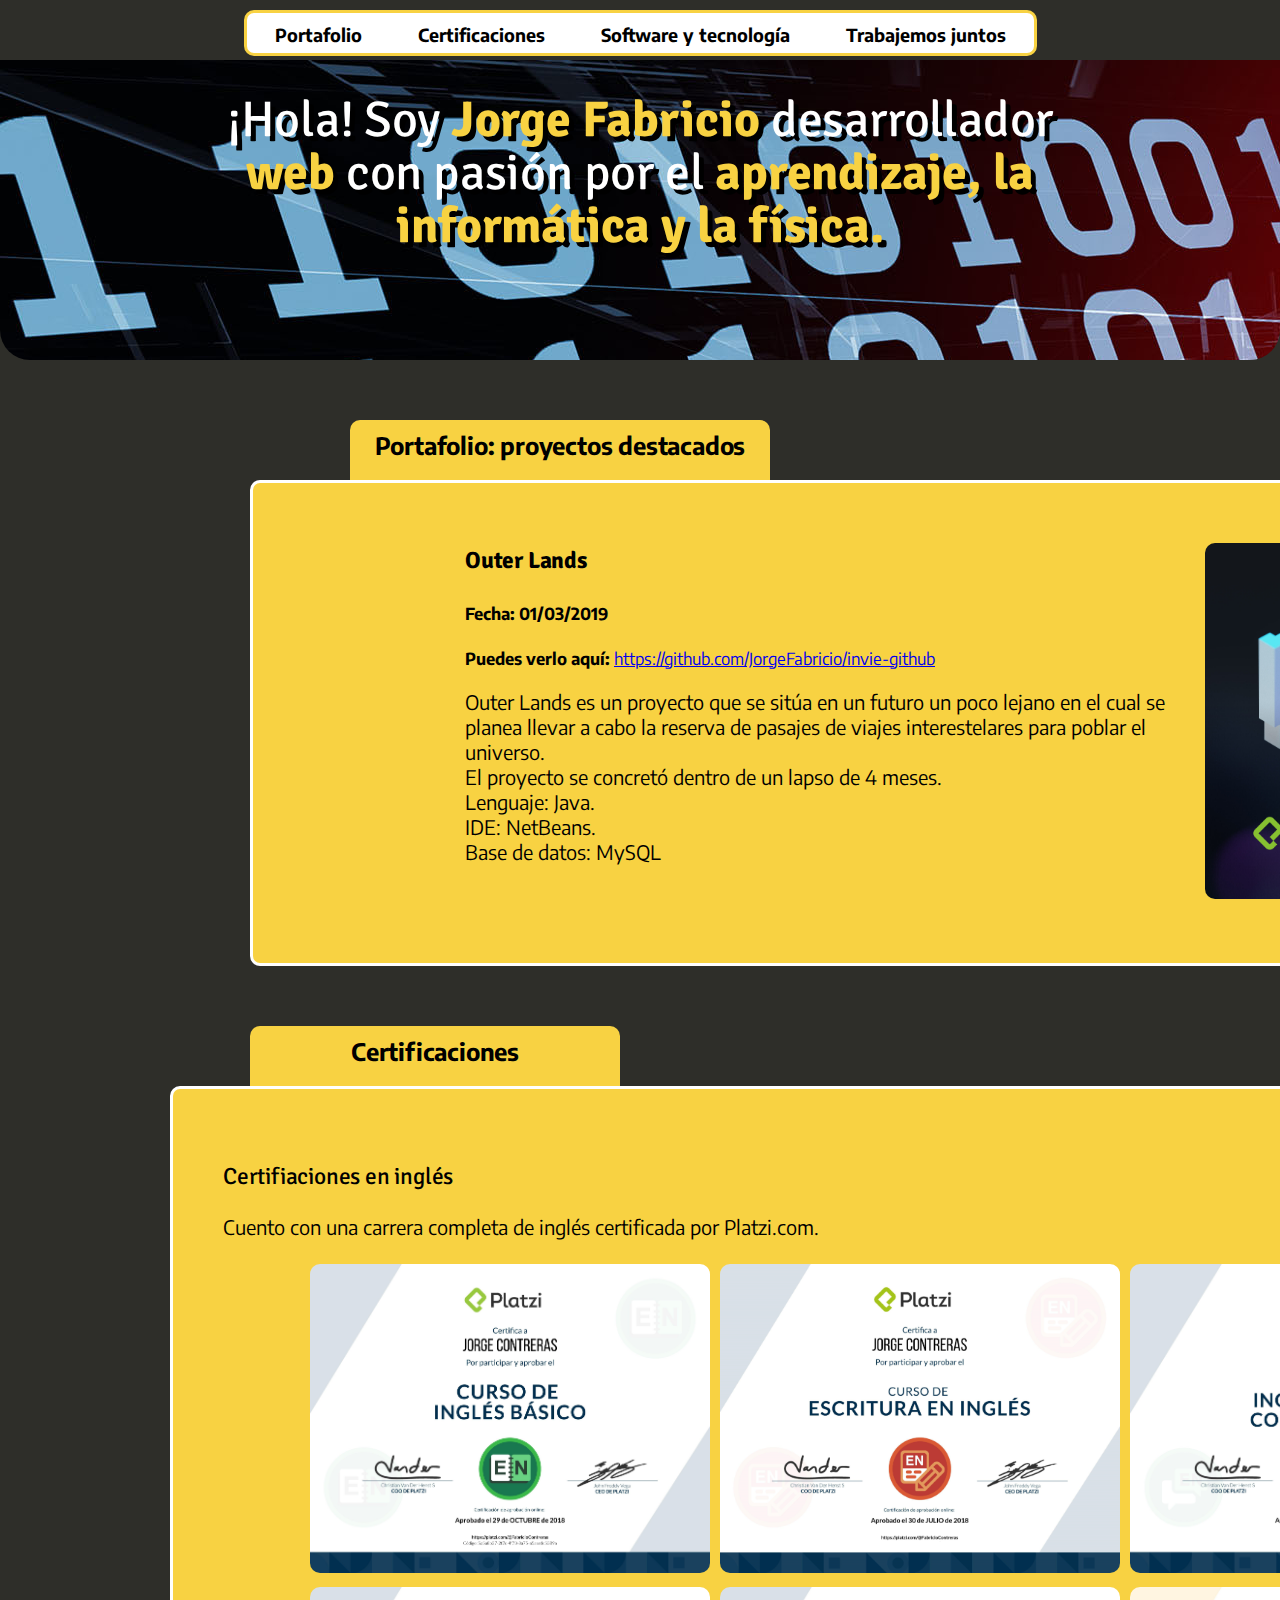
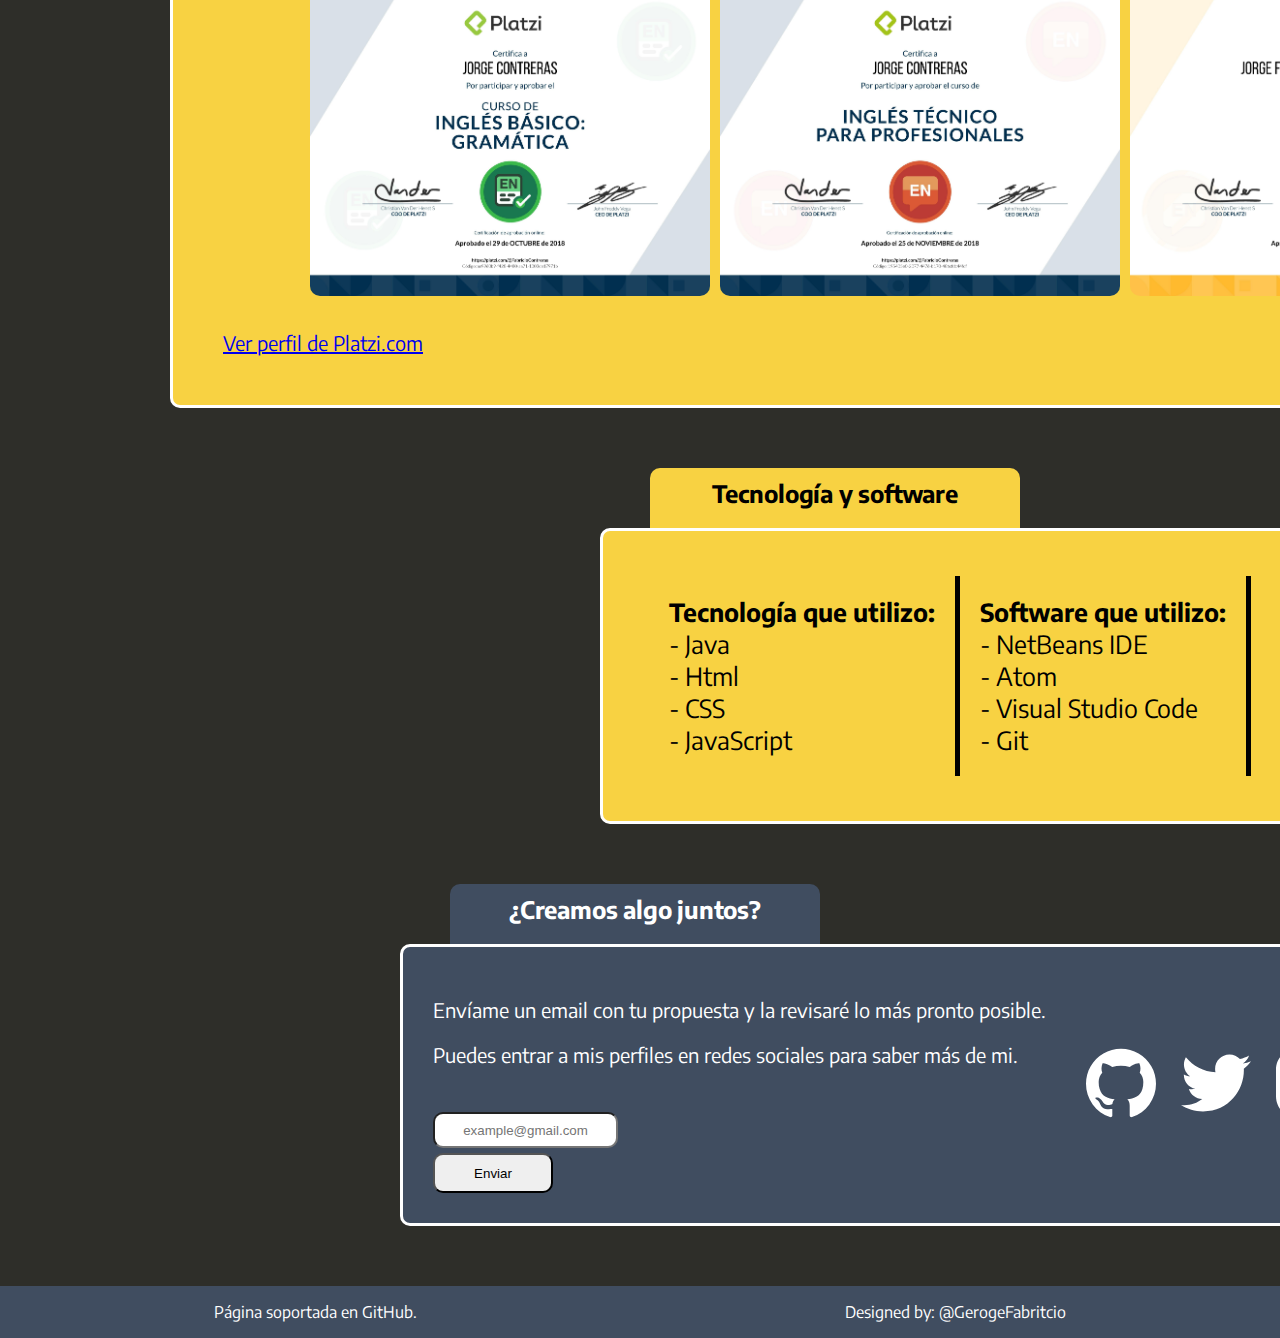
==== index.html @ 4e7c30db "New yellow portfolio version" ====
<!DOCTYPE html>
<html lang="en" dir="ltr">
  <head>
    <meta charset="utf-8">
    <link rel="icon" type="image/png" href="images/android-chrome-192x192.png">
    <title>Jorge Fabricio</title>
    <link href="https://fonts.googleapis.com/css?family=Signika&display=swap" rel="stylesheet">
    <link href="https://fonts.googleapis.com/css?family=Bitter|Encode+Sans|Roboto+Condensed&display=swap" rel="stylesheet">
    <link rel="stylesheet" href="Estilos/estilos.css">
    <meta name="viewport" content="width=device-width, initial-scale=0">
    <!-- <link rel="stylesheet" href="Estilos/media.css" media="screen and (max-width:768px)"> -->
    <!-- <style>
      @media screen and (max-width:768px) {
        body {
          border: 10px solid blue;
        }
      }
    </style> -->
  </head>
  <body>
    <header class="header">
      <nav class="menu">
        <ol>
          <li>
            <a href="#portafolio">Portafolio</a
          </li>
          <li>
            <a href="#certificaciones">Certificaciones</a>
          </li>
          <li>
            <a href="#software">Software y tecnología</a>
          </li>
          <li>
            <a href="#contacto">Trabajemos juntos</a>
          </li>
        </ol>
      </nav>
    </header>
    <section class="hero">
      <h1>
        ¡Hola! Soy <strong>Jorge Fabricio</strong> desarrollador <br/><strong>web </strong> con pasión por el <strong> aprendizaje, la informática y la física.</strong>
      </h1>
    </section>
    <section class="portfolio" id="portafolio">
      <h2 class="portfolio-title"><strong>Portafolio: proyectos destacados</strong></h2>
      <article class="project">
        <div class="project-details">
          <h3 class="poject-portfolio"><strong>Outer Lands</strong></h3>
          <p class="project-date"><small><strong>Fecha: 01/03/2019</strong></small></p>
          <p><small><strong>Puedes verlo aquí:</strong> <a href="https://github.com/JorgeFabricio/invie-github">https://github.com/JorgeFabricio/invie-github</a></small></p>
          <p class="project-description">Outer Lands es un proyecto que se sitúa en un futuro un poco lejano
          en el cual se planea llevar a cabo la reserva de pasajes de viajes
          interestelares para poblar el universo.
          <br/>El proyecto se concretó dentro de un lapso de 4 meses.
          <br/>Lenguaje: Java.
          <br/>IDE: NetBeans.
          <br/>Base de datos: MySQL</p>
        </div>
        <figure>
          <img class="project-image" src="images/PlatziUniverse.jpg" alt="No se pudo cargar la imagen.">
        </figure>
      </article>
    </section>
    <section id="certificaciones" class="certifications">
      <h2 class="certifications-title"><strong>Certificaciones</strong></h2>
      <article class="english-certification">
        <h3 class="certifications-englishTitle">Certifiaciones en inglés</h3>
        <p class="certifications-englishDescription">Cuento con una carrera completa de inglés certificada por Platzi.com.</p>
        <div class="certifications-imageContainer">
          <figure>
            <img class="eng1" src="images/bas-eng.png" alt="Certificado: inglés báisco." width="400px">
          </figure>
          <figure>
            <img class="eng2" src="images/esc-ing.png" alt="Certificado: escritura en inglés." width="400px">
          </figure>
          <figure>
            <img class="eng3" src="images/conv-eng.png" alt="Certificado: conversación en inglés." width="400px">
          </figure>
          <figure>
            <img class="eng4" src="images/gram-eng.png" alt="Certificado: gramática en inglés." width="400px">
          </figure>
          <figure>
            <img class="eng5" src="images/tec-eng.png" alt="Certificado: inglés técnico." width="400px">
          </figure>
          <figure>
            <img class="eng6" src="images/major-eng.png" alt="Certificado: carrera en inglés." width="400px">
          </figure>
        </div>
        <br/>
        <a class="certifications-profile" href="https://platzi.com/@FabricioContreras/" target="_blank">Ver perfil de Platzi.com</a>
      </article>
    </section>
    <section id="software" class="software">
      <h2 class="software-title"><strong>Tecnología y software</strong></h2>
      <article class="software-article">
        <p><strong>Tecnología que utilizo: </strong><br/> - Java <br/> - Html <br/> - CSS <br/> - JavaScript </p>
        <p><strong>Software que utilizo: </strong><br/> - NetBeans IDE <br/> - Atom <br/> - Visual Studio Code <br/> - Git </p>
      </article>
    </section>
    <section id="contacto" class="contact">
      <h2 class="contact-title"><strong>¿Creamos algo juntos?</strong></h2>
      <article class="contact-article">
        <form class="contact-form" action="index.html" method="post">
          <p>Envíame un email con tu propuesta y la revisaré lo más pronto posible. </p>
          <p>Puedes entrar a mis perfiles en redes sociales para saber más de mi.</p>
          <br/>
          <input class="email-input" type="text" placeholder="example@gmail.com" id="email">
          <button type="button" class="send-button">Enviar</button>
        </form>
        <div class="social-media">
          <a href="https://github.com/" target="_blank" class="social-link github"></a>
          <a href="https://twitter.com/GeorgeFabritcio" target="_blank" class="social-link twitter"></a>
          <a href="https://www.instagram.com/sr.grut/?hl=es-la" target="_blank" class="social-link instagram"></a>
          <a href="https://www.facebook.com/fabricio.contreras.5" target="_blank" class="social-link facebook"></a>
        </div>
      </article>
    </section>
    <section class="footer">
      <div class="footer-content">
        <p>Página soportada en GitHub.</p>
        <p>Designed by:<a href="https://twitter.com/GeorgeFabritcio" target="_blank"> @GerogeFabritcio</a></p>
      </div>

    </section>
  </body>
</html>
---- Estilos/estilos.css ----
/*Reglas        --> body {
                      background: #ffbf00;
                    }
  Selectores    --> body {
                    }
  Declaraciones -->      {
                      background: #ffbf00;
                    }
  Propiedades   --> background:
  Valores       --> #ffbf00;*/

.header {
  height: 40px;
  margin: 0px;
  padding: 10px;
  display: flex;
  justify-content: center;
  flex-wrap: wrap;
}

.hero {
  border-bottom-left-radius: 30px;
  border-bottom-right-radius: 30px;
  height: 300px;
  margin-bottom: 60px;
  background-image: url('../images/hero-back.jpg');
  background-repeat: no-repeat;
  box-sizing: border-box;
  text-align: center;
  justify-content: center;
  display: flex;
  flex-wrap: wrap;
}

body {
  background-color: rgb(46, 46, 41);
  font-family: 'Encode Sans', sans-serif;
  margin: 0;
  flex-wrap: wrap;
}

p {
  font-family: 'Encode Sans', sans-serif;
  flex-wrap: wrap;
}

h1 {
  width: 910px;
  color: #FFFFFF;
  line-height: 53px;
  font-size: 50px;
  text-shadow: 5px 5px #000000;
}

h1 strong {
  color: rgb(248, 210, 66);
}

h1, h2, h3, h4, h5, h6{
  font-family: "Signika", sans-serif;
  font-weight: normal;
  letter-spacing: -.2px;
}

body header nav ol {
  border: 3px solid rgb(248, 210, 66);
  border-radius: 10px;
  background-color: #FFF;
  margin: 0px;
  padding: 0px;
  height: 40px;
  display: flex;
  align-items: center;
}

body header nav ol li a {
  color: #000;
  padding: 5px;
  margin: 0px 3px 0px 3px;
  font-size: 18px;
  font-weight: bold;
  text-decoration: none;
}

body header nav ol li a:hover {
  color: rgb(248, 210, 66);
  border-color: #000;;
  border-radius: 10px;
  background-color: rgb(46, 46, 41);

}

li {
  display: inline;
  font-size: 20px;
  margin: 0px 20px 0px 20px;
  text-align: center;
}

.portfolio-title, .certifications-title, .contact-title, .software-title {
  /*Font*/
  color: #000000;
  font-family: 'Encode Sans', sans-serif;
  /*Size*/
  width: 350px;
  height: 40px;
  /*Border*/
  border-top-left-radius: 10px;
  border-top-right-radius: 10px;
  /*Background*/
  background-color: rgb(248, 210, 66);
  /*Margin & padding*/
  margin: 0px;
  padding: 10px;
  /*Orientation and location*/
  display: flex;
  position: relative;
  justify-content: center;
  flex-wrap: wrap;
}

.portfolio-title {
  left: 350px;
  width: 400px;
}

.software-title {
  left: 650px;
}

.certifications-title {
  left: 250px;
}

.contact-title {
  left: 450px;
}

.project {
  width: 1350px;
  background-color: rgb(248, 210, 66);
  border: 3px solid #FFF;
  border-radius: 10px;
  padding: 40px;
  padding-left: 100px;
  margin: 0px;
  margin-bottom: 60px;
  box-sizing: border-box;
  font-size: 20px;
  display: flex;
  position: relative;
  left: 250px;
  justify-content: center;
  /*min-width: 1308px;*/
}

.project-details {
  width: 700px;
}

.project-image {
  width: 200px;
  margin: 0px;
  border-radius: 10px;
}

.english-certification {
  width: 1500px;
  background-color: rgb(248, 210, 66);
  border: 3px solid #FFF;
  border-radius: 10px;
  padding: 50px;
  margin: 0px;
  margin-bottom: 60px;
  display: inline-block;
  position: relative;
  left: 170px;
  box-sizing: border-box;
  font-size: 20px;
}

.eng1, .eng2, .eng3, .eng4, .eng5, .eng6 {
  border-radius: 10px;
}

.certifications-imageContainer {
  display: flex;
  flex-shrink: 0;
  flex-wrap: wrap;
  justify-content: center;
}

section article div figure {
  margin: 5px;
}

.software-article {
  width: 700px;
  background-color: rgb(248, 210, 66);
  border: 3px solid #FFF;
  border-radius: 10px;
  padding: 20px;
  margin: 0px;
  margin-bottom: 60px;
  box-sizing: border-box;
  font-size: 25px;
  display: flex;
  position: relative;
  left: 600px;
  justify-content: center;
}

.software-article p {
  padding: 20px;
  border-right: 5px solid;
}

.contact-article {
  width: 1110px;
  background-color: rgb(64, 77, 96);
  color: #FFFFFF;
  border: 3px solid #FFF;
  border-radius: 10px;
  padding: 30px;
  margin: 0px;
  margin-bottom: 60px;
  box-sizing: border-box;
  font-size: 20px;
  display: flex;
  position: relative;
  left: 400px;
  align-items: center;
}

.contact-title {
  background-color: rgb(64, 77, 96);
  color: #FFFFFF;
}

.social-media {
  position: relative;
  left: 30px;
}

.social-link {
  width: 50px;
  height: 50px;
  background-size: 70px 70px;
  margin: 10px;
  display: inline-block;
  justify-content: space-around;
}

.social-link.github {
  background-image: url("../images/índice.svg");
  width: 70px;
  height: 70px;
}

.social-link.github:hover {
  border-radius: 50px;
  background-color: black;
}

.social-link.twitter {
  background-image: url("../images/tw.svg");
  width: 70px;
  height: 70px;
}

.social-link.twitter:hover {
  border-radius: 10px;
  background-color: rgb(31, 162, 242);
}

.social-link.facebook {
  background-image: url("../images/fb.svg");
  width: 70px;
  height: 70px;
}

.social-link.facebook:hover {
  border-radius: 10px;
  background-color: blue;
}

.social-link.instagram {
  background-image: url("../images/ins.svg");
  width: 70px;
  height: 70px;
}

.social-link.instagram:hover{
  border-radius: 20px;
  background-color: rgb(249, 196, 92);
}

.footer-content {
  background-color: rgb(64, 77, 96);
  color: #FFFFFF;
  text-decoration: none;
  display: flex;
  justify-content: space-around;
  font-family: 'Encode Sans', sans-serif;
}

.footer-content a {
  color: #FFFFFF;
  text-decoration: none;
}

.email-input {
  text-align: center;
  border-radius: 10px;
  height: 30px;
}

.send-button {
  display: block;
  margin: 0px;
  margin-top: 5px;
  height: 40px;
  width: 120px;
  border-radius: 10px;
}

.send-button:hover {
  cursor: pointer;
  background-color: rgb(231, 152, 113);
}

@media screen and (max-width:1024px) {

}

@media screen and (max-width:768px) {

}

@media screen and (max-width:480px) {

}

@media screen and (max-width:320px) {

}
---- Estilos/media.css ----
body {
  border: 10px solid red;
}
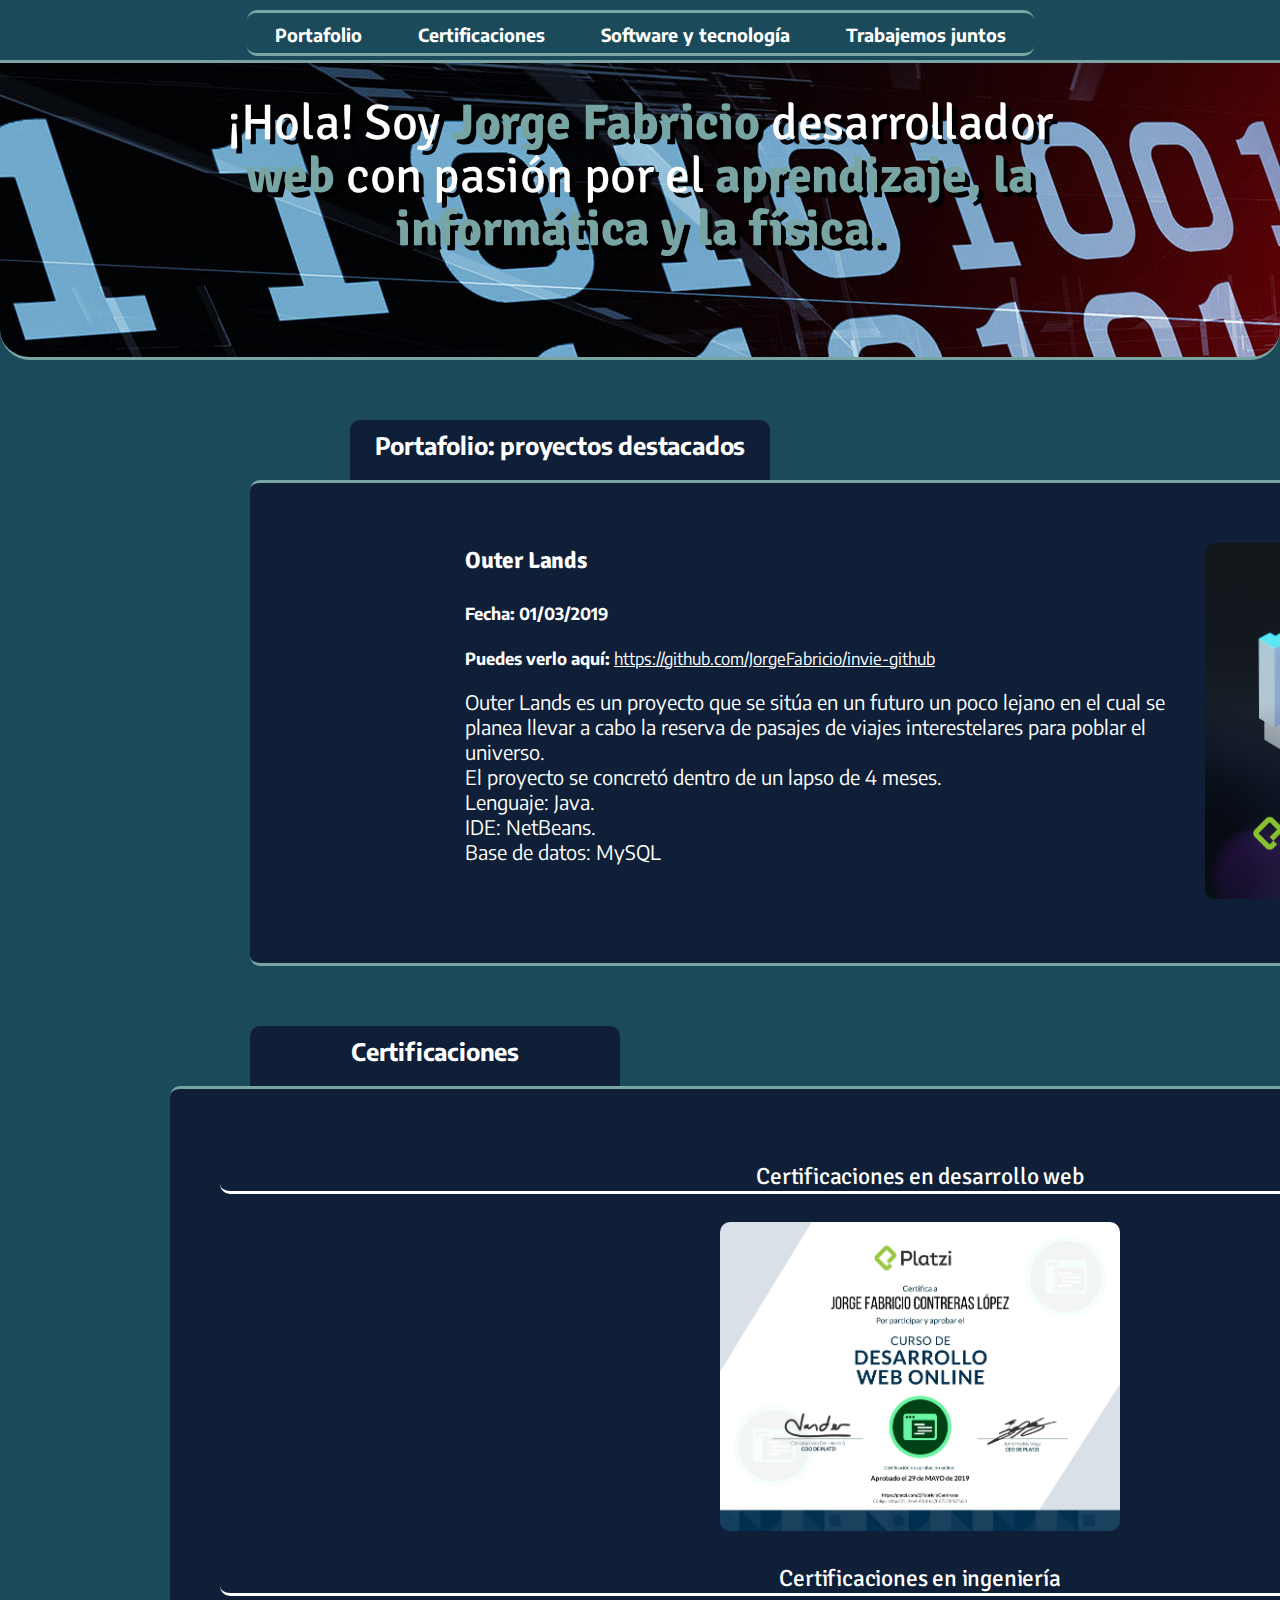
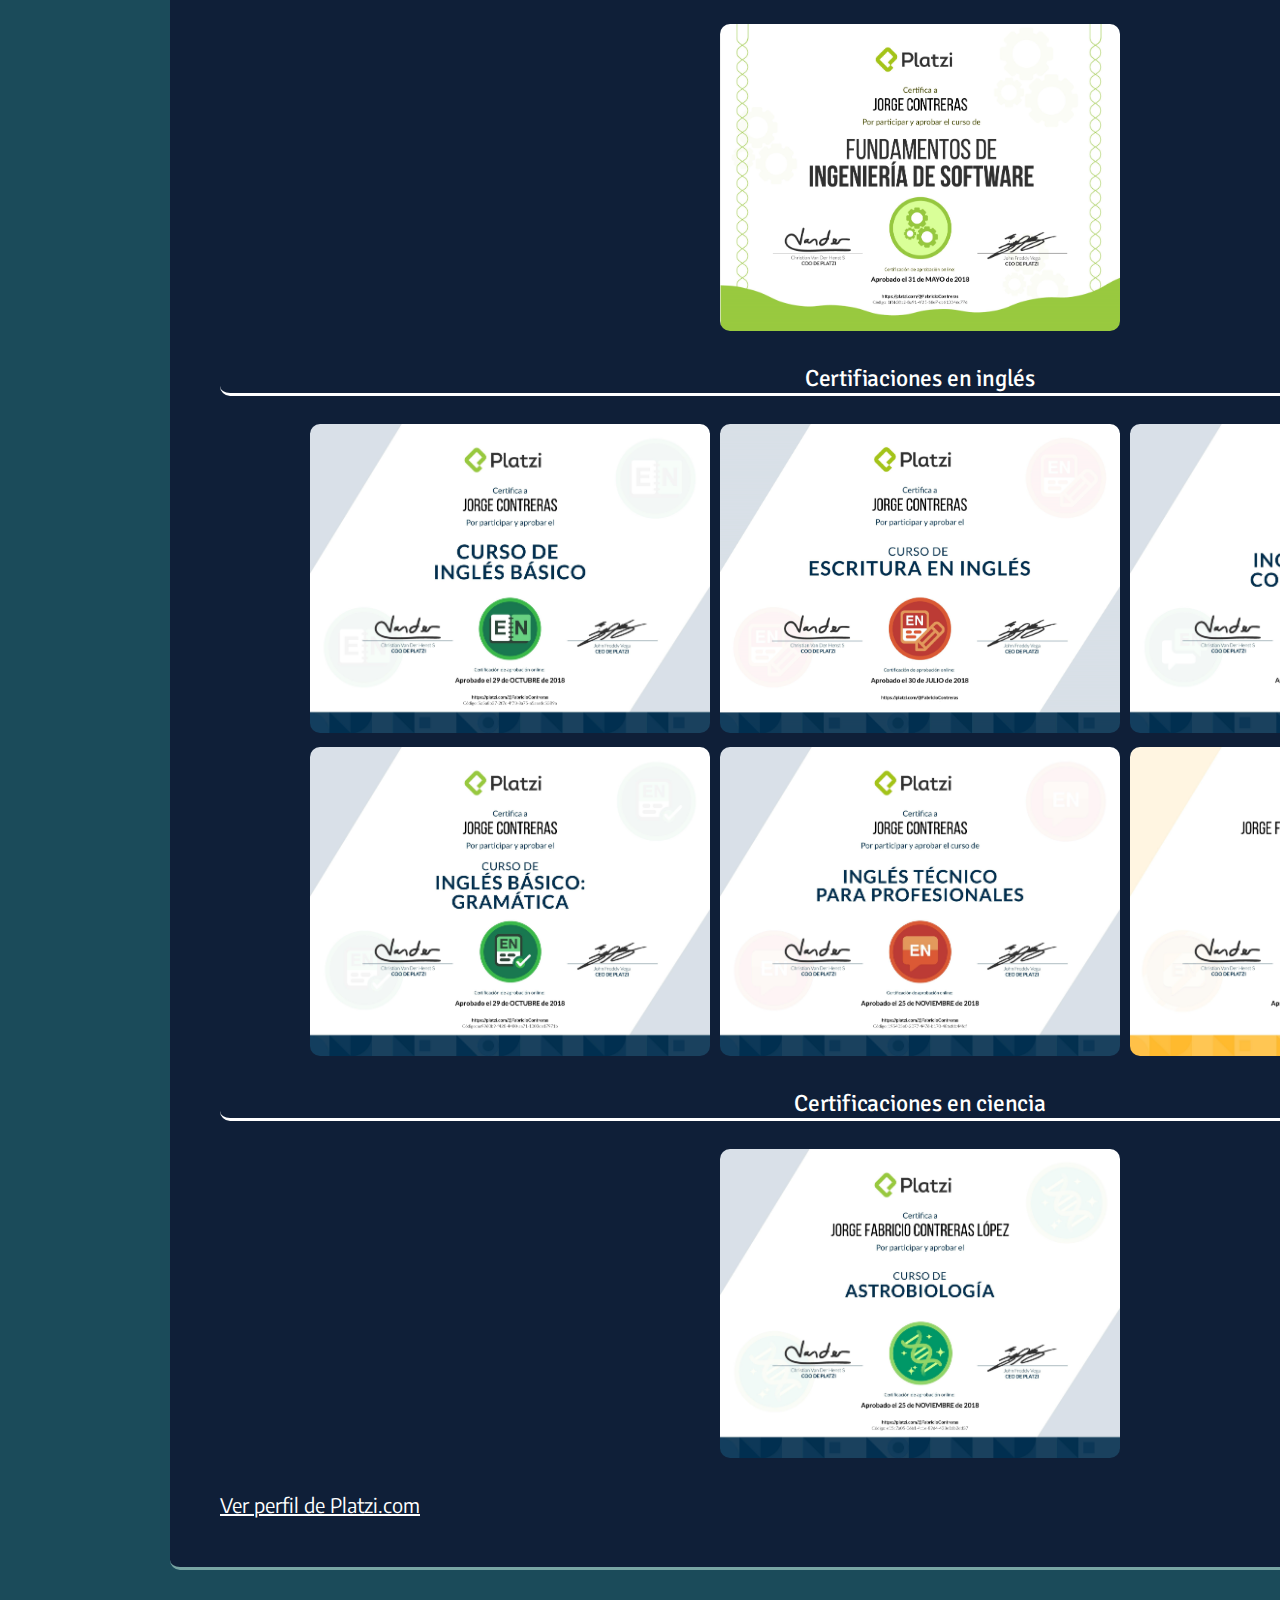
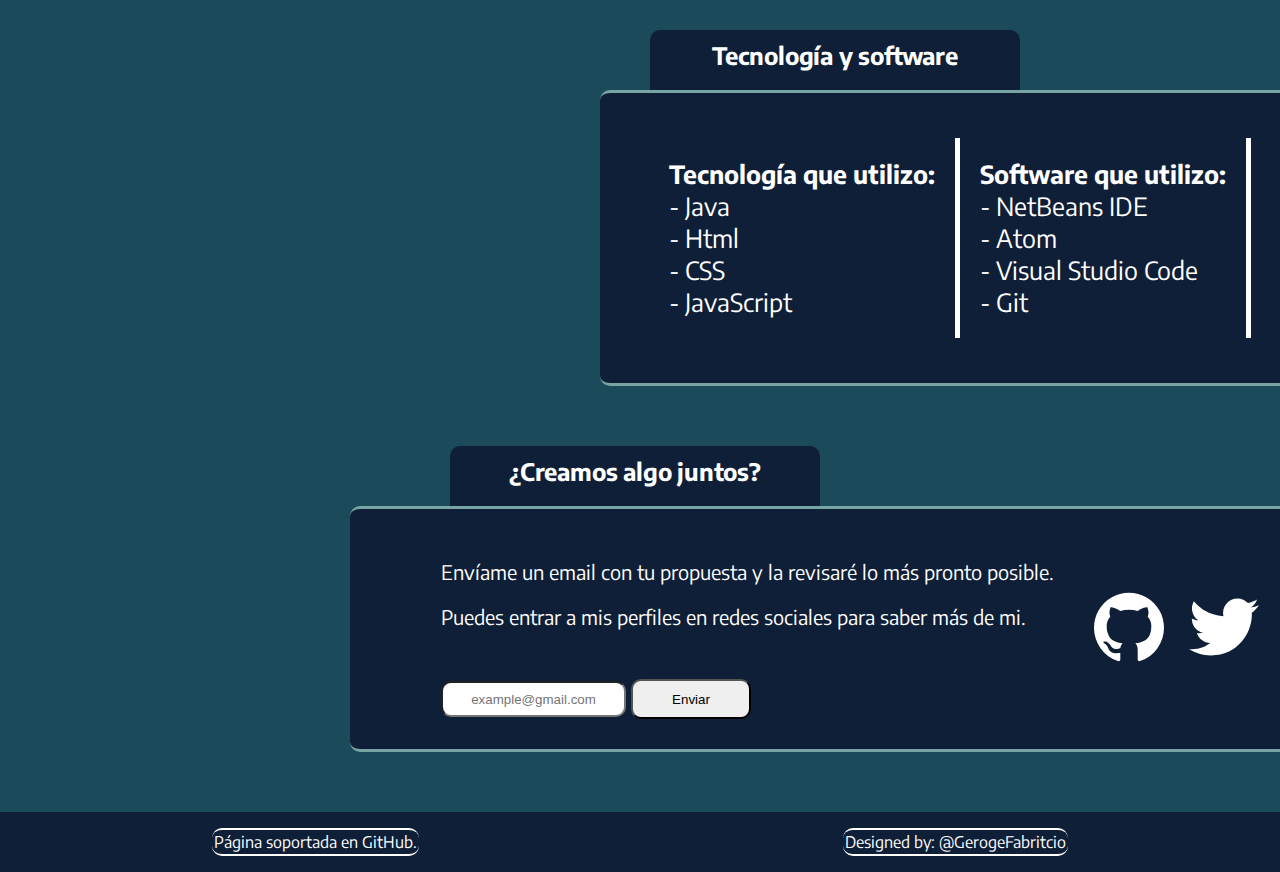
==== commit c6ed6bbe: "Modifying images and borders" ====
--- a/index.html
+++ b/index.html
@@ -61,11 +61,22 @@
         </figure>
       </article>
     </section>
-    <section id="certificaciones" class="certifications">
+    <section id="certificaciones">
       <h2 class="certifications-title"><strong>Certificaciones</strong></h2>
-      <article class="english-certification">
+      <article class="certifications">
+        <h3 class="certifications-deswebTitle">Certificaciones en desarrollo web </h3>
+        <div class="certifications-imageContainer-desweb">
+          <figure>
+            <img class="desweb1" src="images/des-web.png" alt="Certificado: Desarrollo web." width="400px">
+          </figure>
+        </div>
+        <h3 class="certifications-engineeringTitle">Certificaciones en ingeniería</h3>
+        <div class="certifications-imageContainer-engineering">
+          <figure>
+            <img class="engineering1" src="images/ing-soft.png" alt="Certificado: ingeniería de software" width="400px">
+          </figure>
+        </div>
         <h3 class="certifications-englishTitle">Certifiaciones en inglés</h3>
-        <p class="certifications-englishDescription">Cuento con una carrera completa de inglés certificada por Platzi.com.</p>
         <div class="certifications-imageContainer">
           <figure>
             <img class="eng1" src="images/bas-eng.png" alt="Certificado: inglés báisco." width="400px">
@@ -84,6 +95,12 @@
           </figure>
           <figure>
             <img class="eng6" src="images/major-eng.png" alt="Certificado: carrera en inglés." width="400px">
+          </figure>
+        </div>
+        <h3 class="certifications-physicsTitle">Certificaciones en ciencia</h3>
+        <div class="certifications-imageContainer-physics">
+          <figure>
+            <img class="physics1" src="images/astro-bio.png" alt="Certificado: astrobiología." width="400px">
           </figure>
         </div>
         <br/>
--- a/Estilos/estilos.css
+++ b/Estilos/estilos.css
@@ -9,6 +9,12 @@
   Propiedades   --> background:
   Valores       --> #ffbf00;*/
 
+/*gris #8E7970
+  rojo #F55449
+  negro #0F1F38
+  azul1 #1B4B5A
+  azul2 #78A5A3*/
+
 .header {
   height: 40px;
   margin: 0px;
@@ -19,6 +25,8 @@
 }
 
 .hero {
+  border-bottom: 3px solid #78A5A3;
+  border-top: 3px solid #78A5A3;
   border-bottom-left-radius: 30px;
   border-bottom-right-radius: 30px;
   height: 300px;
@@ -33,7 +41,7 @@
 }
 
 body {
-  background-color: rgb(46, 46, 41);
+  background-color: #1B4B5A;
   font-family: 'Encode Sans', sans-serif;
   margin: 0;
   flex-wrap: wrap;
@@ -45,15 +53,15 @@
 }
 
 h1 {
-  width: 910px;
-  color: #FFFFFF;
+  color: #FFF;
   line-height: 53px;
   font-size: 50px;
-  text-shadow: 5px 5px #000000;
+  text-shadow: 5px 5px #000;
+  width: 910px;
 }
 
 h1 strong {
-  color: rgb(248, 210, 66);
+  color: #78A5A3;
 }
 
 h1, h2, h3, h4, h5, h6{
@@ -63,31 +71,38 @@
 }
 
 body header nav ol {
-  border: 3px solid rgb(248, 210, 66);
-  border-radius: 10px;
-  background-color: #FFF;
+  /*Size*/
+  height: 40px;
+  /*Border*/
+  border-bottom: 3px solid #78A5A3;
+  border-top: 3px solid #78A5A3;
+  border-radius: 10px;
+  /*Background*/
+  background-color: #1B4B5A;
+  /*Margin & padding*/
   margin: 0px;
   padding: 0px;
-  height: 40px;
-  display: flex;
+  /*Orientation & position*/
+  display: flex;
+  flex-wrap: wrap;
   align-items: center;
 }
 
 body header nav ol li a {
-  color: #000;
-  padding: 5px;
-  margin: 0px 3px 0px 3px;
   font-size: 18px;
   font-weight: bold;
   text-decoration: none;
+  color: #FFF;
+  margin: 0px 3px 0px 3px;
+  padding: 5px;
+  justify-content: space-around;
 }
 
 body header nav ol li a:hover {
-  color: rgb(248, 210, 66);
-  border-color: #000;;
-  border-radius: 10px;
-  background-color: rgb(46, 46, 41);
-
+  border-left: 3px solid #FFF;
+  border-right: 3px solid #FFF;
+  border-radius: 10px;
+  background-color: #0F1F38;
 }
 
 li {
@@ -99,7 +114,7 @@
 
 .portfolio-title, .certifications-title, .contact-title, .software-title {
   /*Font*/
-  color: #000000;
+  color: #FFF;
   font-family: 'Encode Sans', sans-serif;
   /*Size*/
   width: 350px;
@@ -108,7 +123,7 @@
   border-top-left-radius: 10px;
   border-top-right-radius: 10px;
   /*Background*/
-  background-color: rgb(248, 210, 66);
+  background-color: #0F1F38;
   /*Margin & padding*/
   margin: 0px;
   padding: 10px;
@@ -137,73 +152,147 @@
 }
 
 .project {
+  color: #FFF;
+  font-size: 20px;
   width: 1350px;
-  background-color: rgb(248, 210, 66);
-  border: 3px solid #FFF;
-  border-radius: 10px;
+  background-color: #0F1F38;
+  border-bottom: 3px solid #78A5A3;
+  border-top: 3px solid #78A5A3;
+  border-radius: 10px;
+  margin: 0px;
+  margin-bottom: 60px;
   padding: 40px;
   padding-left: 100px;
+  box-sizing: border-box;
+  display: flex;
+  position: relative;
+  left: 250px;
+  justify-content: center;
+}
+
+.project-details {
+  width: 700px;
+}
+
+.project-details a {
+  color: #FFF;
+}
+
+.project-image {
+  width: 200px;
+  margin: 0px;
+  border-radius: 10px;
+}
+
+.certifications {
+  color: #FFF;
+  font-size: 20px;
+  width: 1500px;
+  background-color: #0F1F38;
+  border-bottom: 3px solid #78A5A3;
+  border-top: 3px solid #78A5A3;
+  border-radius: 10px;
+  padding: 50px;
+  margin: 0px;
+  margin-bottom: 60px;
+  display: inline-block;
+  position: relative;
+  left: 170px;
+  box-sizing: border-box;
+}
+
+.certifications a {
+  color: #FFF;
+}
+
+.certifications-deswebTitle {
+  border-bottom: 3px solid #FFF;
+  border-radius: 10px;
+  display: flex;
+  justify-content: center;
+}
+
+.certifications-imageContainer-desweb {
+  display: flex;
+  flex-shrink: 0;
+  flex-wrap: wrap;
+  justify-content: center;
+}
+
+.desweb1 {
+  border-radius: 10px;
+}
+
+.certifications-engineeringTitle {
+  border-bottom: 3px solid #FFF;
+  border-radius: 10px;
+  display: flex;
+  justify-content: center;
+}
+
+.certifications-imageContainer-engineering {
+  display: flex;
+  flex-shrink: 0;
+  flex-wrap: wrap;
+  justify-content: center;
+}
+
+.engineering1 {
+  border-radius: 10px;
+}
+
+.certifications-englishTitle {
+  border-bottom: 3px solid #FFF;
+  border-radius: 10px;
+  display: flex;
+  justify-content: center;
+}
+
+.certifications-imageContainer {
+  display: flex;
+  flex-shrink: 0;
+  flex-wrap: wrap;
+  justify-content: center;
+}
+
+.eng1, .eng2, .eng3, .eng4, .eng5, .eng6 {
+  border-radius: 10px;
+}
+
+.certifications-physicsTitle {
+  border-bottom: 3px solid #FFF;
+  border-radius: 10px;
+  display: flex;
+  justify-content: center;
+}
+
+.certifications-imageContainer-physics {
+  display: flex;
+  flex-shrink: 0;
+  flex-wrap: wrap;
+  justify-content: center;
+}
+
+.physics1 {
+  border-radius: 10px;
+}
+
+section article div figure {
+  margin: 5px;
+}
+
+.software-article {
+  color: #FFF;
+  font-size: 25px;
+  width: 700px;
+  background-color: #0F1F38;
+  border-bottom: 3px solid #78A5A3;
+  border-top: 3px solid #78A5A3;
+  border-radius: 10px;
+  padding: 20px;
   margin: 0px;
   margin-bottom: 60px;
   box-sizing: border-box;
-  font-size: 20px;
-  display: flex;
-  position: relative;
-  left: 250px;
-  justify-content: center;
-  /*min-width: 1308px;*/
-}
-
-.project-details {
-  width: 700px;
-}
-
-.project-image {
-  width: 200px;
-  margin: 0px;
-  border-radius: 10px;
-}
-
-.english-certification {
-  width: 1500px;
-  background-color: rgb(248, 210, 66);
-  border: 3px solid #FFF;
-  border-radius: 10px;
-  padding: 50px;
-  margin: 0px;
-  margin-bottom: 60px;
-  display: inline-block;
-  position: relative;
-  left: 170px;
-  box-sizing: border-box;
-  font-size: 20px;
-}
-
-.eng1, .eng2, .eng3, .eng4, .eng5, .eng6 {
-  border-radius: 10px;
-}
-
-.certifications-imageContainer {
-  display: flex;
-  flex-shrink: 0;
-  flex-wrap: wrap;
-  justify-content: center;
-}
-
-section article div figure {
-  margin: 5px;
-}
-
-.software-article {
-  width: 700px;
-  background-color: rgb(248, 210, 66);
-  border: 3px solid #FFF;
-  border-radius: 10px;
-  padding: 20px;
-  margin: 0px;
-  margin-bottom: 60px;
-  box-sizing: border-box;
-  font-size: 25px;
   display: flex;
   position: relative;
   left: 600px;
@@ -216,25 +305,26 @@
 }
 
 .contact-article {
+  font-size: 20px;
+  color: #FFF;
   width: 1110px;
-  background-color: rgb(64, 77, 96);
-  color: #FFFFFF;
-  border: 3px solid #FFF;
-  border-radius: 10px;
+  background-color: #0F1F38;
+  border-bottom: 3px solid #78A5A3;
+  border-top: 3px solid #78A5A3;
+  border-radius: 10px;
+  margin: 0px;
+  margin-bottom: 60px;
   padding: 30px;
-  margin: 0px;
-  margin-bottom: 60px;
-  box-sizing: border-box;
-  font-size: 20px;
-  display: flex;
-  position: relative;
-  left: 400px;
+  position: relative;
+  left: 350px;
+  display: flex;
   align-items: center;
+  justify-content: center;
 }
 
 .contact-title {
-  background-color: rgb(64, 77, 96);
-  color: #FFFFFF;
+  background-color: #0F1F38;
+  color: #FFF;
 }
 
 .social-media {
@@ -296,17 +386,26 @@
 }
 
 .footer-content {
-  background-color: rgb(64, 77, 96);
-  color: #FFFFFF;
+  background-color: #0F1F38;
+  color: #FFF;
   text-decoration: none;
   display: flex;
   justify-content: space-around;
   font-family: 'Encode Sans', sans-serif;
+  flex-wrap: wrap;
 }
 
 .footer-content a {
   color: #FFFFFF;
   text-decoration: none;
+  flex-wrap: wrap;
+}
+
+.footer p {
+  border-bottom: 2px solid #FFF;
+  border-top: 2px solid #FFF;
+  border-radius: 10px;
+  padding: 2px;
 }
 
 .email-input {
@@ -316,7 +415,6 @@
 }
 
 .send-button {
-  display: block;
   margin: 0px;
   margin-top: 5px;
   height: 40px;
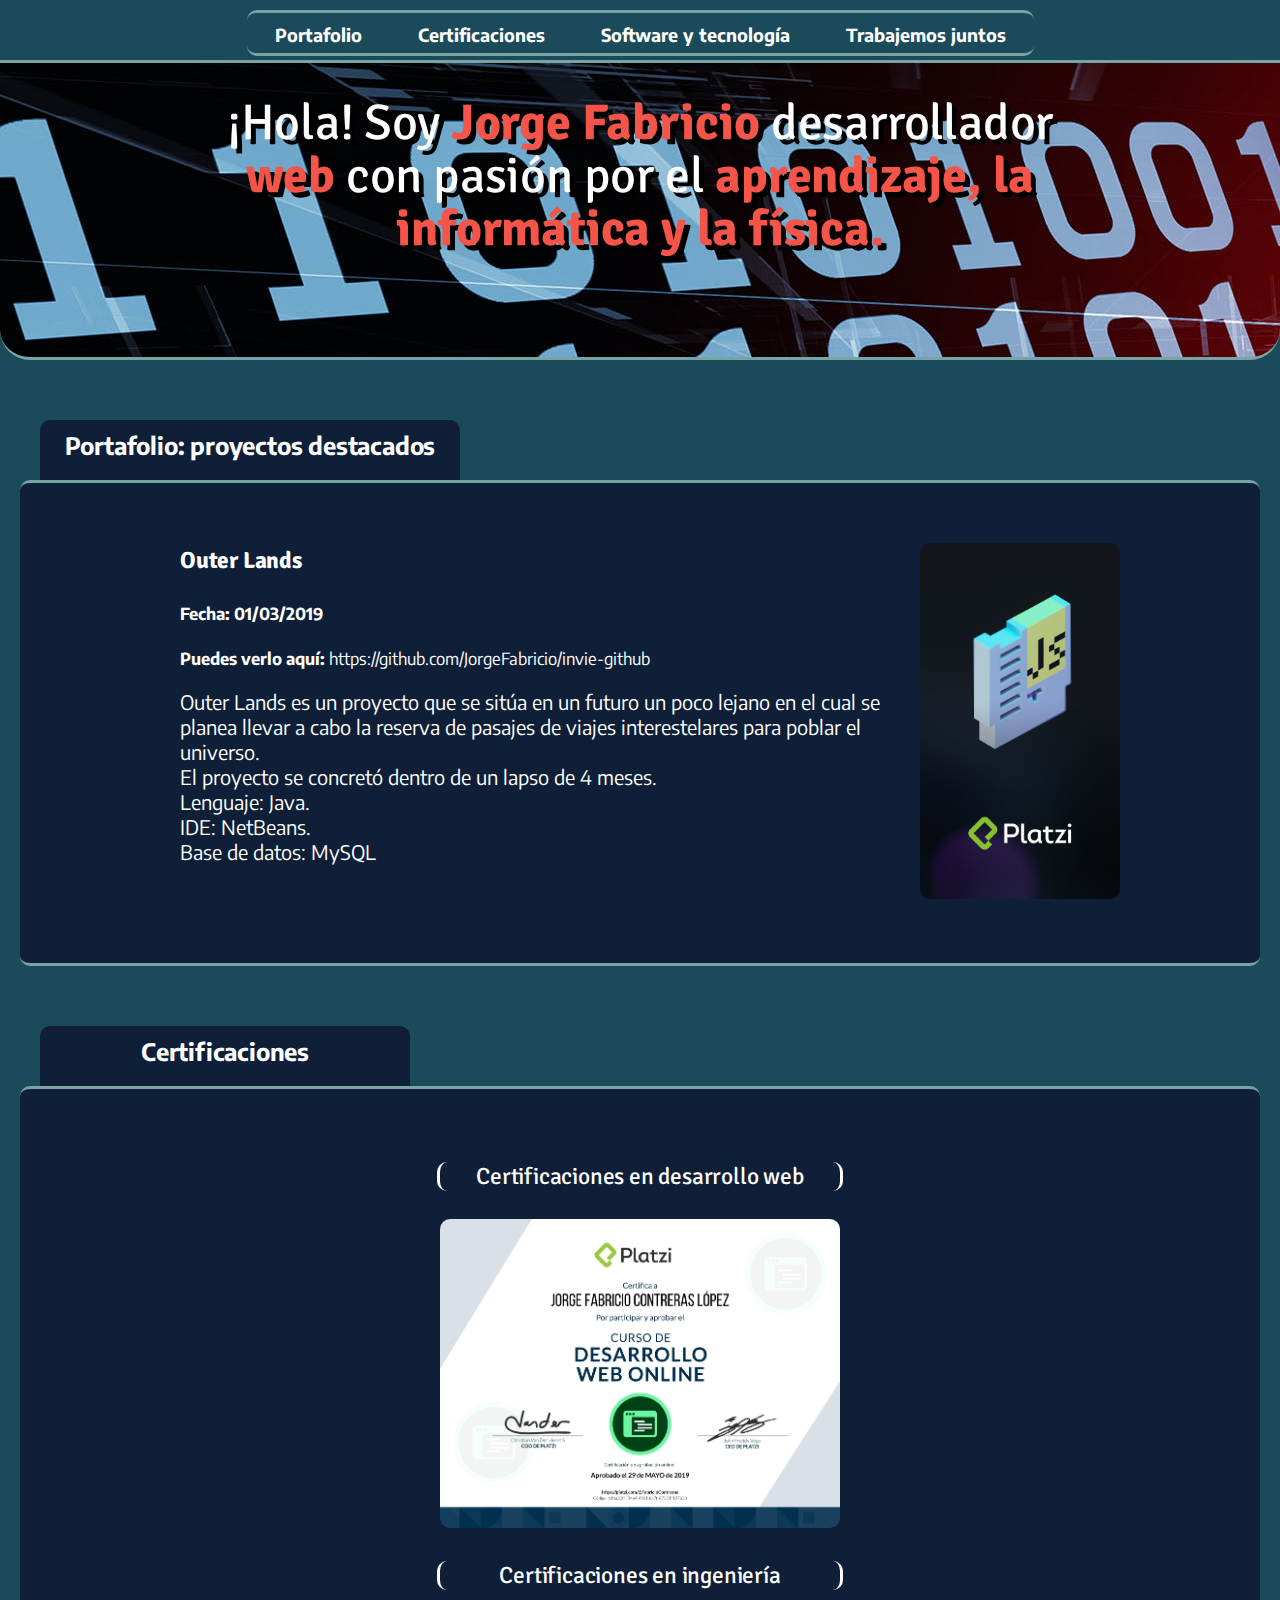
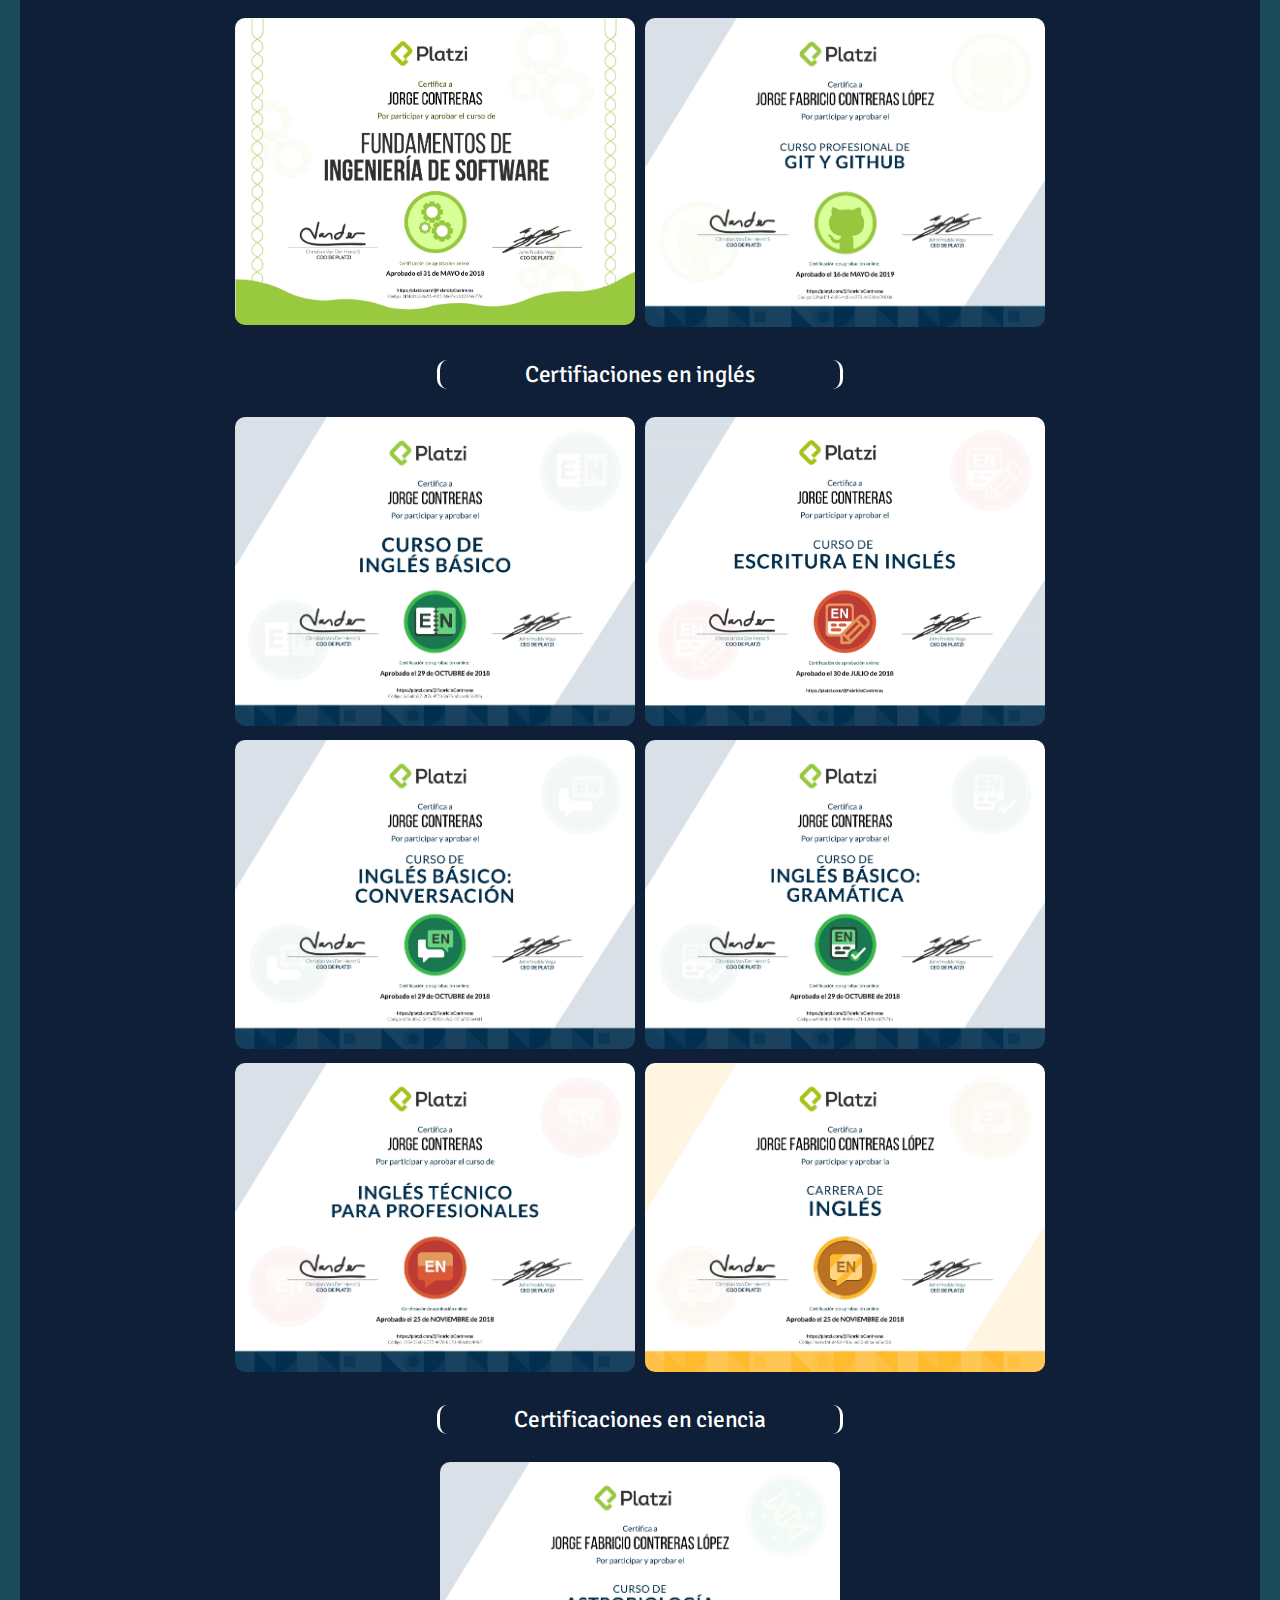
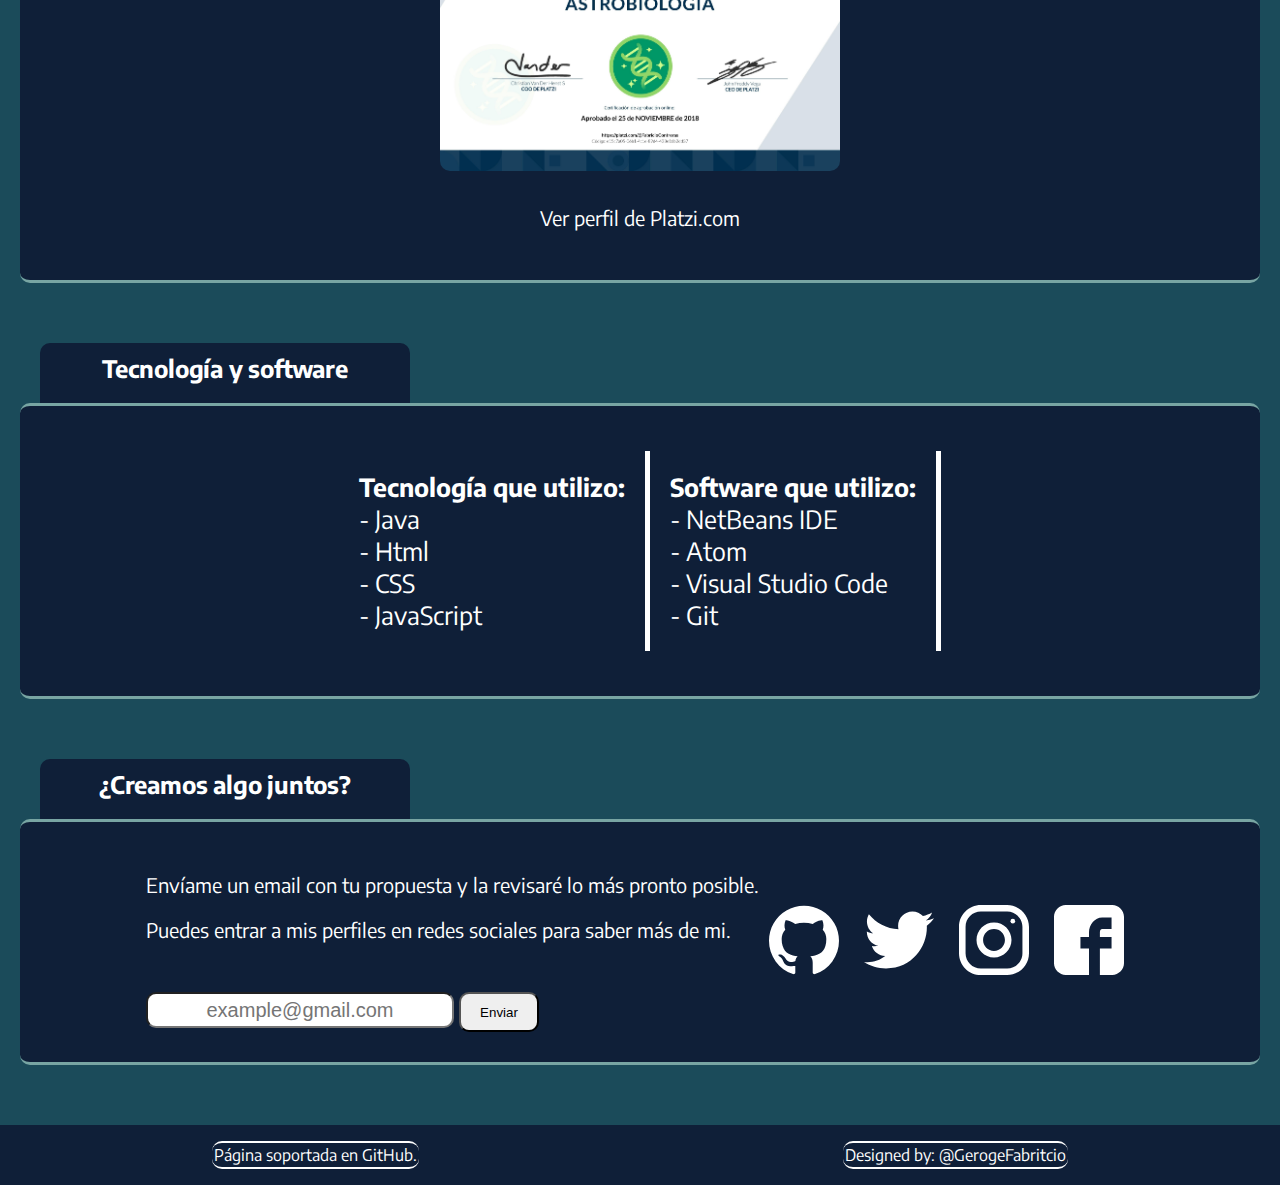
==== commit 41e3ca91: "Responsive Design 1" ====
--- a/index.html
+++ b/index.html
@@ -75,6 +75,9 @@
           <figure>
             <img class="engineering1" src="images/ing-soft.png" alt="Certificado: ingeniería de software" width="400px">
           </figure>
+          <figure>
+            <img class="engineering2" src="images/git.png" alt="Certificado: Git y GitHub" width="400px">
+          </figure>
         </div>
         <h3 class="certifications-englishTitle">Certifiaciones en inglés</h3>
         <div class="certifications-imageContainer">
--- a/Estilos/estilos.css
+++ b/Estilos/estilos.css
@@ -16,58 +16,85 @@
   azul2 #78A5A3*/
 
 .header {
+  /*Size*/
+  /* max-width: 1024px;
+  flex: 1; */
   height: 40px;
+  /*Margin & padding*/
   margin: 0px;
   padding: 10px;
+  /*Orientation & position*/
   display: flex;
   justify-content: center;
   flex-wrap: wrap;
 }
 
 .hero {
+  /*Font*/
+  text-align: center;
+  /*Size*/
+  height: 300px;
+  /*Border*/
   border-bottom: 3px solid #78A5A3;
   border-top: 3px solid #78A5A3;
   border-bottom-left-radius: 30px;
   border-bottom-right-radius: 30px;
-  height: 300px;
+  /*Margin & padding*/
   margin-bottom: 60px;
+  /*Background*/
   background-image: url('../images/hero-back.jpg');
   background-repeat: no-repeat;
+  /*Orientation & position*/
   box-sizing: border-box;
-  text-align: center;
   justify-content: center;
   display: flex;
   flex-wrap: wrap;
 }
 
 body {
+  /*Font*/
+  font-family: 'Encode Sans', sans-serif;
+  /*Margin & padding*/
+  margin: 0;
+  /*Background*/
   background-color: #1B4B5A;
+  /*Orientation & position*/
+  flex-wrap: wrap;
+}
+
+p {
+  /*Font*/
   font-family: 'Encode Sans', sans-serif;
-  margin: 0;
-  flex-wrap: wrap;
-}
-
-p {
-  font-family: 'Encode Sans', sans-serif;
+  /*Orientation & position*/
   flex-wrap: wrap;
 }
 
 h1 {
+  /*Font*/
   color: #FFF;
   line-height: 53px;
   font-size: 50px;
   text-shadow: 5px 5px #000;
+  /*Size*/
   width: 910px;
+  /*Orientation & position*/
+  flex-wrap: wrap;
 }
 
 h1 strong {
-  color: #78A5A3;
-}
-
-h1, h2, h3, h4, h5, h6{
+  /*Font*/
+  color: #F55449;
+  /*Orientation & position*/
+  flex-wrap: wrap;
+}
+
+h1, h2, h3, h4, h5, h6 {
+  /*Font*/
   font-family: "Signika", sans-serif;
   font-weight: normal;
   letter-spacing: -.2px;
+  /*Orientation & position*/
+  flex-wrap: wrap;
 }
 
 body header nav ol {
@@ -89,27 +116,37 @@
 }
 
 body header nav ol li a {
+  /*Font*/
   font-size: 18px;
   font-weight: bold;
   text-decoration: none;
   color: #FFF;
+  /*Margin & padding*/
   margin: 0px 3px 0px 3px;
   padding: 5px;
+  /*Orientation & position*/
+  flex-wrap: wrap;
   justify-content: space-around;
 }
 
 body header nav ol li a:hover {
+  /*Border*/
   border-left: 3px solid #FFF;
   border-right: 3px solid #FFF;
   border-radius: 10px;
+  /*Background*/
   background-color: #0F1F38;
 }
 
 li {
+  /*Font*/
+  font-size: 20px;
+  text-align: center;
+  /*Margin & padding*/
+  margin: 0px 20px 0px 20px;
+  /*Orientation & position*/
+  flex-wrap: wrap;
   display: inline;
-  font-size: 20px;
-  margin: 0px 20px 0px 20px;
-  text-align: center;
 }
 
 .portfolio-title, .certifications-title, .contact-title, .software-title {
@@ -125,94 +162,138 @@
   /*Background*/
   background-color: #0F1F38;
   /*Margin & padding*/
-  margin: 0px;
+  margin: 0px 20px 0px 40px;
   padding: 10px;
-  /*Orientation and location*/
-  display: flex;
-  position: relative;
+  /*Orientation and position*/
+  display: flex;
   justify-content: center;
   flex-wrap: wrap;
 }
 
 .portfolio-title {
+  /*Size*/
+  width: 400px;
+  /*Orientation & position*/
+  flex-wrap: wrap;
   left: 350px;
-  width: 400px;
 }
 
 .software-title {
+  /*Orientation & position*/
+  flex-wrap: wrap;
   left: 650px;
 }
 
 .certifications-title {
+  /*Orientation & position*/
+  flex-wrap: wrap;
   left: 250px;
 }
 
 .contact-title {
+  /*Orientation & position*/
+  flex-wrap: wrap;
   left: 450px;
 }
 
 .project {
+  /*Font*/
   color: #FFF;
   font-size: 20px;
-  width: 1350px;
-  background-color: #0F1F38;
+  /*Size*/
+
+  /*Border*/
   border-bottom: 3px solid #78A5A3;
   border-top: 3px solid #78A5A3;
   border-radius: 10px;
-  margin: 0px;
-  margin-bottom: 60px;
+  /*Margin & padding*/
+  margin: 0px 20px 60px 20px;
   padding: 40px;
   padding-left: 100px;
+  /*Background*/
+  background-color: #0F1F38;
+  /*Orientation and position*/
   box-sizing: border-box;
   display: flex;
-  position: relative;
-  left: 250px;
-  justify-content: center;
+  justify-content: center;
+  flex-wrap: wrap;
 }
 
 .project-details {
+  /*Size*/
   width: 700px;
+  /*Orientation & position*/
+  flex-wrap: wrap;
 }
 
 .project-details a {
-  color: #FFF;
+  /*Font*/
+  color: #FFF;
+  text-decoration: none;
+  /*Orientation & position*/
+  flex-wrap: wrap;
+}
+
+.project-details a:hover {
+  /*Font*/
+  text-decoration: underline;
 }
 
 .project-image {
+  /*Size*/
   width: 200px;
+  /*Border*/
+  border-radius: 10px;
+  /*Margin & padding*/
   margin: 0px;
-  border-radius: 10px;
+  /*Orientation & position*/
+  flex-wrap: wrap;
 }
 
 .certifications {
+  /*Font*/
   color: #FFF;
   font-size: 20px;
-  width: 1500px;
-  background-color: #0F1F38;
+  /*Size*/
+  /*Border*/
   border-bottom: 3px solid #78A5A3;
   border-top: 3px solid #78A5A3;
   border-radius: 10px;
+  /*Background*/
+  background-color: #0F1F38;
+  /*Margin & padding*/
+  margin: 0px 20px 60px 20px;
   padding: 50px;
-  margin: 0px;
-  margin-bottom: 60px;
-  display: inline-block;
-  position: relative;
-  left: 170px;
+  /*Orientation & position*/
+  flex-wrap: wrap;
   box-sizing: border-box;
 }
 
 .certifications a {
-  color: #FFF;
+  /*Font*/
+  color: #FFF;
+  /*Orientation & position*/
+  flex-wrap: wrap;
 }
 
 .certifications-deswebTitle {
-  border-bottom: 3px solid #FFF;
-  border-radius: 10px;
+  /*Size*/
+  width: 400px;
+  /*Margin & padding*/
+  margin-left: auto;
+  margin-right: auto;
+  /*Border*/
+  border-right: 3px solid #FFF;
+  border-left: 3px solid #FFF;
+  border-radius: 10px;
+  /*Orientation & position*/
+  flex-wrap: wrap;
   display: flex;
   justify-content: center;
 }
 
 .certifications-imageContainer-desweb {
+  /*Orientation & position*/
   display: flex;
   flex-shrink: 0;
   flex-wrap: wrap;
@@ -220,12 +301,21 @@
 }
 
 .desweb1 {
+  /*Border*/
   border-radius: 10px;
 }
 
 .certifications-engineeringTitle {
-  border-bottom: 3px solid #FFF;
-  border-radius: 10px;
+  /*Size*/
+  width: 400px;
+  /*Margin & padding*/
+  margin-left: auto;
+  margin-right: auto;
+  /*Border*/
+  border-right: 3px solid #FFF;
+  border-left: 3px solid #FFF;
+  border-radius: 10px;
+  /*Orientation & position*/
   display: flex;
   justify-content: center;
 }
@@ -237,13 +327,21 @@
   justify-content: center;
 }
 
-.engineering1 {
+.engineering1, .engineering2 {
   border-radius: 10px;
 }
 
 .certifications-englishTitle {
-  border-bottom: 3px solid #FFF;
-  border-radius: 10px;
+  /*Size*/
+  width: 400px;
+  /*Margin & padding*/
+  margin-left: auto;
+  margin-right: auto;
+  /*Border*/
+  border-right: 3px solid #FFF;
+  border-left: 3px solid #FFF;
+  border-radius: 10px;
+  /*Orientation & position*/
   display: flex;
   justify-content: center;
 }
@@ -260,8 +358,16 @@
 }
 
 .certifications-physicsTitle {
-  border-bottom: 3px solid #FFF;
-  border-radius: 10px;
+  /*Size*/
+  width: 400px;
+  /*Margin & padding*/
+  margin-left: auto;
+  margin-right: auto;
+  /*Border*/
+  border-right: 3px solid #FFF;
+  border-left: 3px solid #FFF;
+  border-radius: 10px;
+  /*Orientation & position*/
   display: flex;
   justify-content: center;
 }
@@ -275,6 +381,16 @@
 
 .physics1 {
   border-radius: 10px;
+}
+
+.certifications-profile {
+  text-decoration: none;
+  display: flex;
+  justify-content: center;
+}
+
+.certifications-profile:hover {
+  text-decoration: underline;
 }
 
 section article div figure {
@@ -284,18 +400,14 @@
 .software-article {
   color: #FFF;
   font-size: 25px;
-  width: 700px;
   background-color: #0F1F38;
   border-bottom: 3px solid #78A5A3;
   border-top: 3px solid #78A5A3;
   border-radius: 10px;
   padding: 20px;
-  margin: 0px;
-  margin-bottom: 60px;
+  margin: 0px 20px 60px 20px;
   box-sizing: border-box;
   display: flex;
-  position: relative;
-  left: 600px;
   justify-content: center;
 }
 
@@ -307,29 +419,21 @@
 .contact-article {
   font-size: 20px;
   color: #FFF;
-  width: 1110px;
   background-color: #0F1F38;
   border-bottom: 3px solid #78A5A3;
   border-top: 3px solid #78A5A3;
   border-radius: 10px;
-  margin: 0px;
-  margin-bottom: 60px;
+  margin: 0px 20px 60px 20px;
   padding: 30px;
-  position: relative;
-  left: 350px;
   display: flex;
   align-items: center;
   justify-content: center;
+  flex-wrap: wrap;
 }
 
 .contact-title {
   background-color: #0F1F38;
   color: #FFF;
-}
-
-.social-media {
-  position: relative;
-  left: 30px;
 }
 
 .social-link {
@@ -337,7 +441,7 @@
   height: 50px;
   background-size: 70px 70px;
   margin: 10px;
-  display: inline-block;
+  display: inline-flex;
   justify-content: space-around;
 }
 
@@ -410,29 +514,44 @@
 
 .email-input {
   text-align: center;
-  border-radius: 10px;
+  width: 300px;
   height: 30px;
+  border-radius: 10px;
+  font-size: 20px;
 }
 
 .send-button {
   margin: 0px;
   margin-top: 5px;
   height: 40px;
-  width: 120px;
+  width: 80px;
   border-radius: 10px;
 }
 
 .send-button:hover {
+  color: #FFF;
   cursor: pointer;
-  background-color: rgb(231, 152, 113);
+  background-color: #0F1F38;
 }
 
 @media screen and (max-width:1024px) {
 
 }
 
-@media screen and (max-width:768px) {
-
+@media screen and (max-width:767px) {
+  .header {
+    display: block;
+    height: 80px;
+  }
+  .header ol {
+    height: 80px;
+  }
+  .header li{
+    height: 10px;
+  }
+  .header a {
+    justify-content: center;
+  }
 }
 
 @media screen and (max-width:480px) {
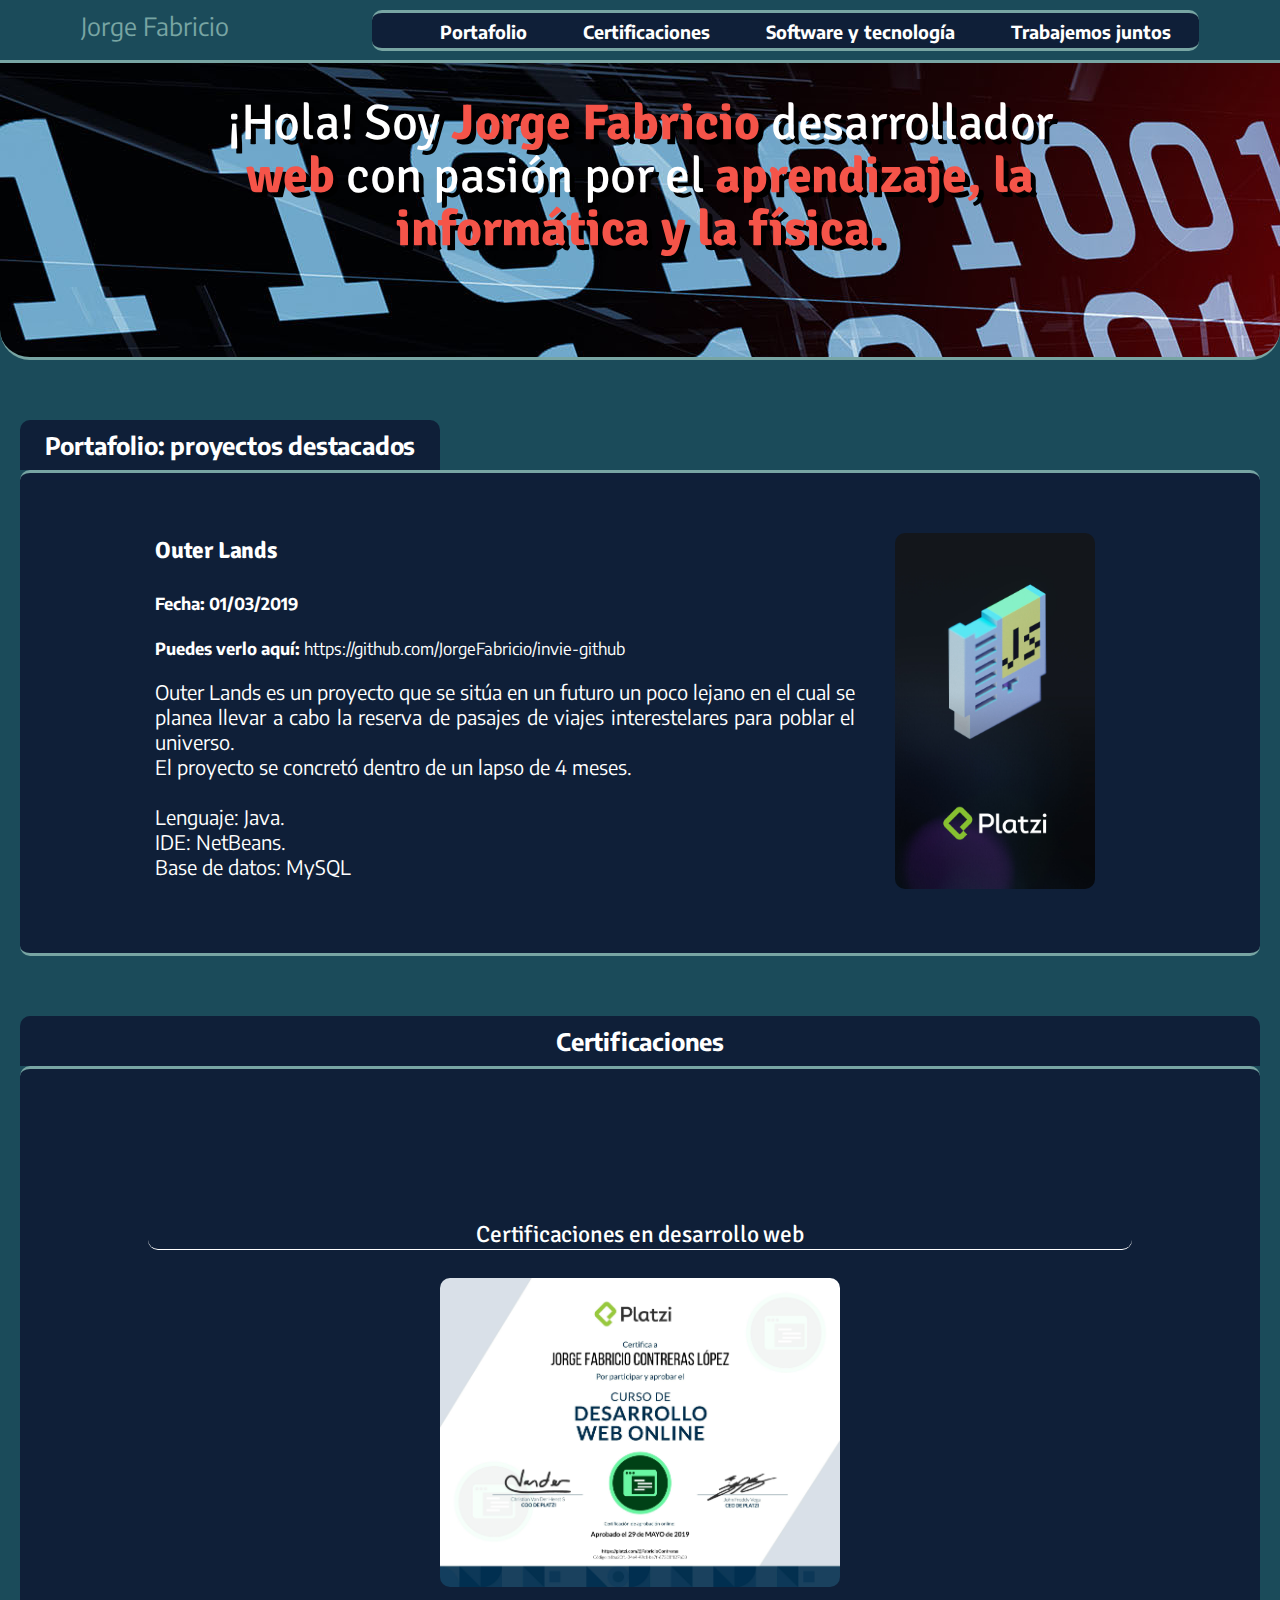
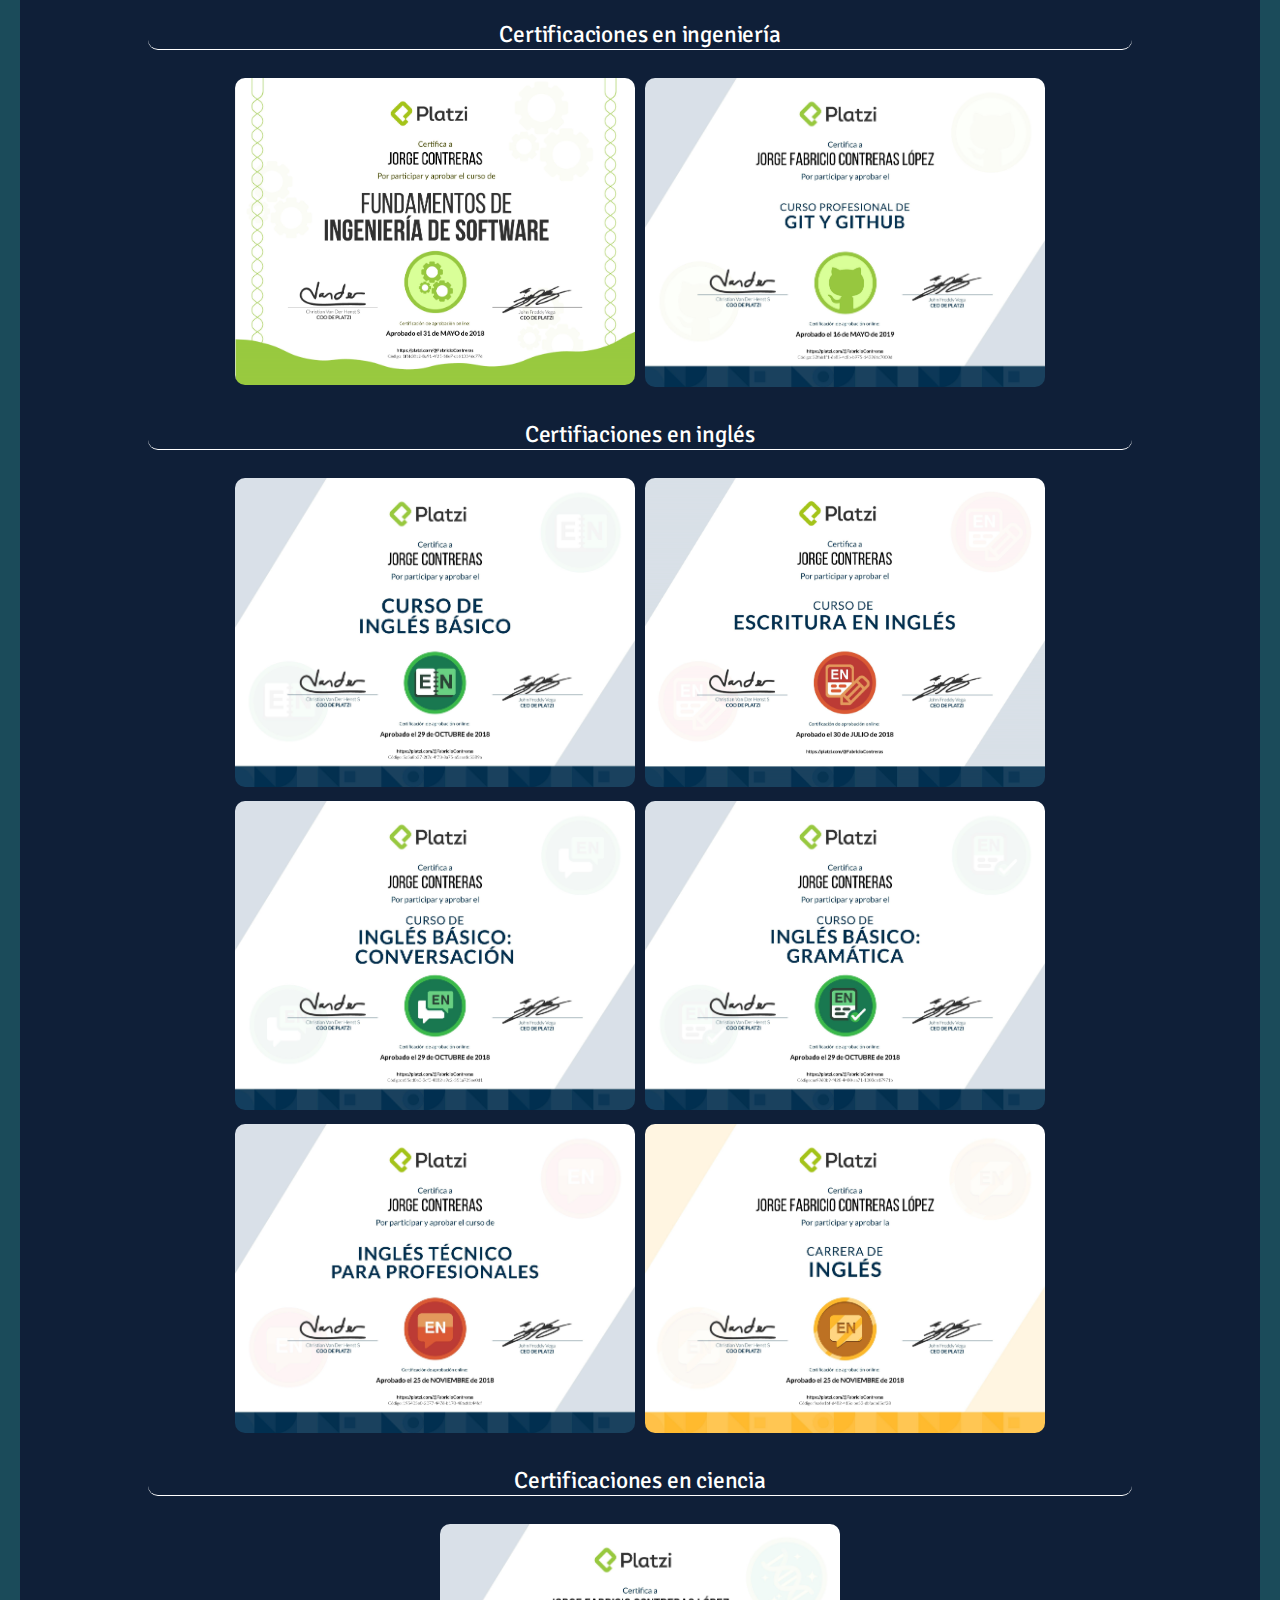
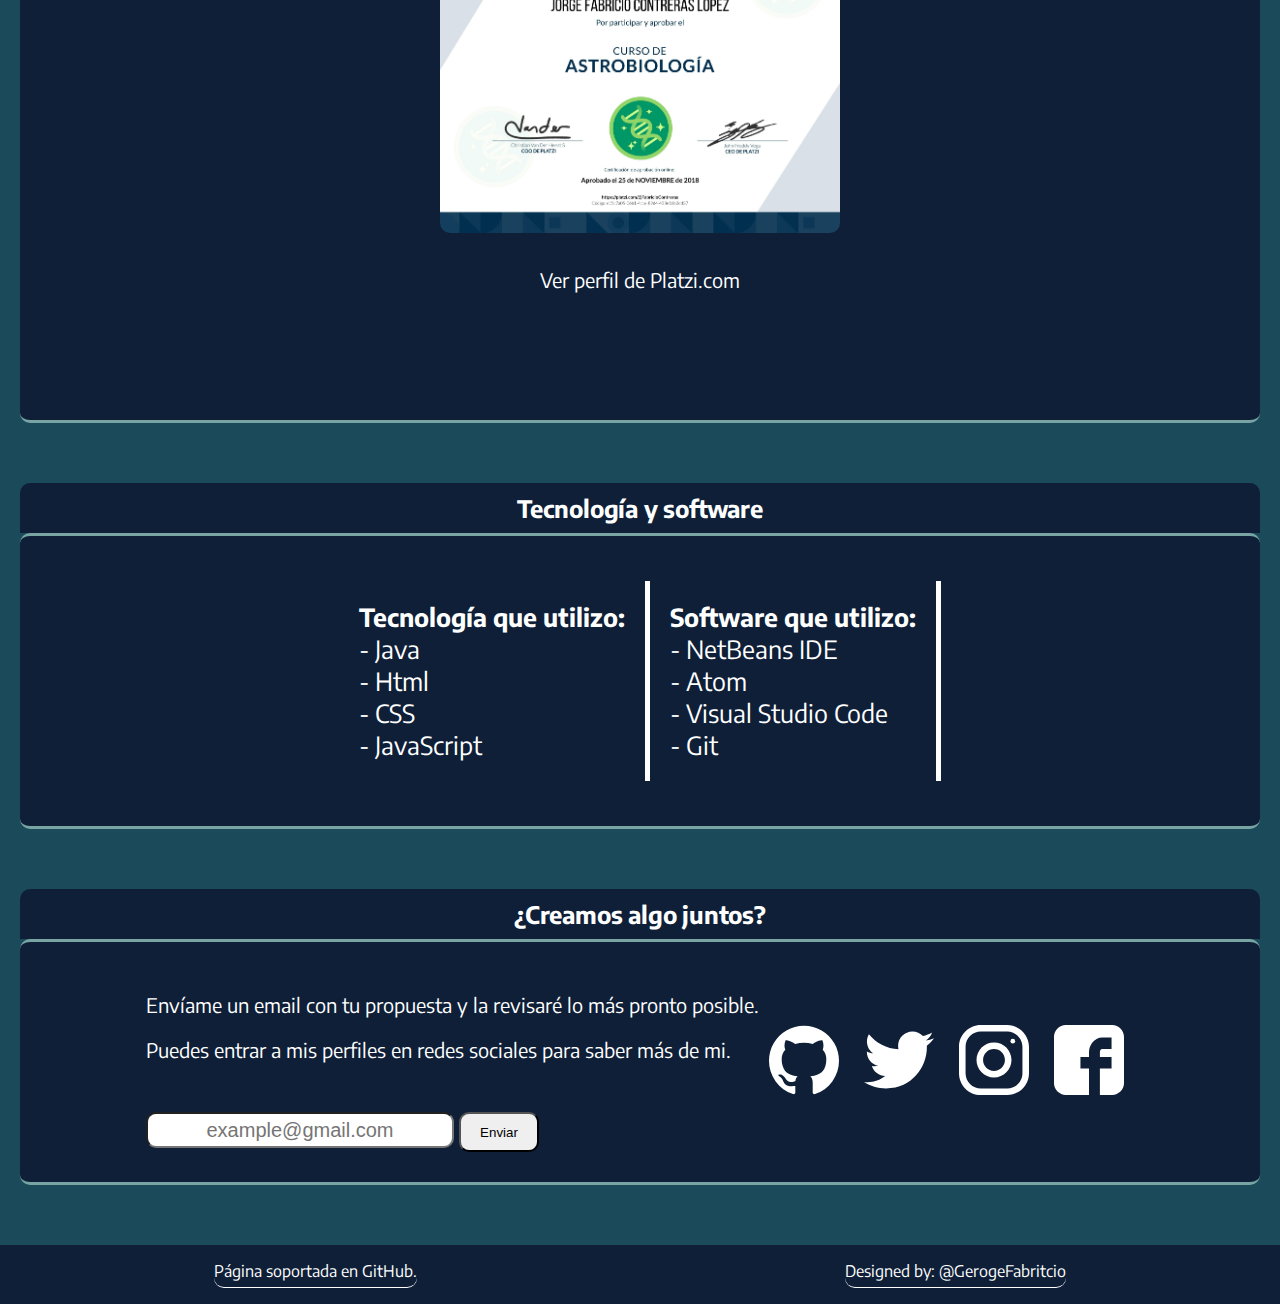
==== commit cdc66b0f: "Responsive design 994px & 767px" ====
--- a/index.html
+++ b/index.html
@@ -7,7 +7,7 @@
     <link href="https://fonts.googleapis.com/css?family=Signika&display=swap" rel="stylesheet">
     <link href="https://fonts.googleapis.com/css?family=Bitter|Encode+Sans|Roboto+Condensed&display=swap" rel="stylesheet">
     <link rel="stylesheet" href="Estilos/estilos.css">
-    <meta name="viewport" content="width=device-width, initial-scale=0">
+    <meta name="viewport" content="width=device-width, initial-scale=1">
     <!-- <link rel="stylesheet" href="Estilos/media.css" media="screen and (max-width:768px)"> -->
     <!-- <style>
       @media screen and (max-width:768px) {
@@ -19,6 +19,7 @@
   </head>
   <body>
     <header class="header">
+      <a class="name" href="file:///home/jorge/Escritorio/gitPortfolio/index.html">Jorge Fabricio</a>
       <nav class="menu">
         <ol>
           <li>
@@ -52,6 +53,7 @@
           en el cual se planea llevar a cabo la reserva de pasajes de viajes
           interestelares para poblar el universo.
           <br/>El proyecto se concretó dentro de un lapso de 4 meses.
+          <br/>
           <br/>Lenguaje: Java.
           <br/>IDE: NetBeans.
           <br/>Base de datos: MySQL</p>
@@ -64,13 +66,17 @@
     <section id="certificaciones">
       <h2 class="certifications-title"><strong>Certificaciones</strong></h2>
       <article class="certifications">
-        <h3 class="certifications-deswebTitle">Certificaciones en desarrollo web </h3>
+        <div class="certifications-titles">
+            <h3 class="certifications-deswebTitle">Certificaciones en desarrollo web </h3>
+        </div>
         <div class="certifications-imageContainer-desweb">
           <figure>
             <img class="desweb1" src="images/des-web.png" alt="Certificado: Desarrollo web." width="400px">
           </figure>
         </div>
-        <h3 class="certifications-engineeringTitle">Certificaciones en ingeniería</h3>
+        <div class="certifications-titles">
+            <h3 class="certifications-engineeringTitle">Certificaciones en ingeniería</h3>
+        </div>
         <div class="certifications-imageContainer-engineering">
           <figure>
             <img class="engineering1" src="images/ing-soft.png" alt="Certificado: ingeniería de software" width="400px">
@@ -79,7 +85,9 @@
             <img class="engineering2" src="images/git.png" alt="Certificado: Git y GitHub" width="400px">
           </figure>
         </div>
-        <h3 class="certifications-englishTitle">Certifiaciones en inglés</h3>
+        <div class="certifications-titles">
+            <h3 class="certifications-englishTitle">Certifiaciones en inglés</h3>
+        </div>
         <div class="certifications-imageContainer">
           <figure>
             <img class="eng1" src="images/bas-eng.png" alt="Certificado: inglés báisco." width="400px">
@@ -100,7 +108,9 @@
             <img class="eng6" src="images/major-eng.png" alt="Certificado: carrera en inglés." width="400px">
           </figure>
         </div>
-        <h3 class="certifications-physicsTitle">Certificaciones en ciencia</h3>
+        <div class="certifications-titles">
+            <h3 class="certifications-physicsTitle">Certificaciones en ciencia</h3>
+        </div>
         <div class="certifications-imageContainer-physics">
           <figure>
             <img class="physics1" src="images/astro-bio.png" alt="Certificado: astrobiología." width="400px">
@@ -124,8 +134,10 @@
           <p>Envíame un email con tu propuesta y la revisaré lo más pronto posible. </p>
           <p>Puedes entrar a mis perfiles en redes sociales para saber más de mi.</p>
           <br/>
-          <input class="email-input" type="text" placeholder="example@gmail.com" id="email">
-          <button type="button" class="send-button">Enviar</button>
+          <div class="contact-div">
+            <input class="email-input" type="text" placeholder="example@gmail.com" id="email">
+            <button type="button" class="send-button">Enviar</button>
+          </div>
         </form>
         <div class="social-media">
           <a href="https://github.com/" target="_blank" class="social-link github"></a>
--- a/Estilos/estilos.css
+++ b/Estilos/estilos.css
@@ -25,8 +25,85 @@
   padding: 10px;
   /*Orientation & position*/
   display: flex;
-  justify-content: center;
-  flex-wrap: wrap;
+  flex-wrap: wrap;
+  justify-content: space-around;
+}
+
+.name {
+  /*Font*/
+  color: #78A5A3;
+  text-decoration: none;
+  font-size: 25px;
+  /*Size*/
+  height: 45px;
+  /*Background*/
+  background-color: #1B4B5A;
+  /*Margin & padding*/
+  margin: 0px;
+  padding: 0px;
+  /*Orientation & position*/
+  display: flex;
+  flex-wrap: wrap;
+}
+
+.name:hover {
+  /*Font*/
+  color: #fff;
+
+}
+
+body header nav ol {
+  /*Size*/
+  height: auto;
+  /*Border*/
+  border-bottom: 3px solid #78A5A3;
+  border-top: 3px solid #78A5A3;
+  border-radius: 10px;
+  /*Background*/
+  background-color: #0F1F38;
+  /*Margin & padding*/
+  margin: 0px;
+  padding-top: 5px;
+  padding-bottom: 5px;
+  /*Orientation & position*/
+  box-sizing: border-box;
+  display: flex;
+  flex-wrap: wrap;
+  align-items: center;
+}
+
+body header nav ol li a {
+  /*Font*/
+  font-size: 18px;
+  font-weight: bold;
+  text-decoration: none;
+  color: #FFF;
+  /*Margin & padding*/
+  margin: 0px 3px 0px 3px;
+  padding: 5px;
+  /*Orientation & position*/
+  flex-wrap: wrap;
+  justify-content: space-around;
+}
+
+body header nav ol li a:hover {
+  /*Border*/
+  border-left: 3px solid #FFF;
+  border-right: 3px solid #FFF;
+  border-radius: 10px;
+  /*Background*/
+  background-color: #0F1F38;
+}
+
+li {
+  /*Font*/
+  font-size: 20px;
+  text-align: center;
+  /*Margin & padding*/
+  margin: 0px 20px 0px 20px;
+  /*Orientation & position*/
+  flex-wrap: wrap;
+  display: inline;
 }
 
 .hero {
@@ -97,176 +174,125 @@
   flex-wrap: wrap;
 }
 
-body header nav ol {
-  /*Size*/
-  height: 40px;
+.portfolio-title, .certifications-title, .contact-title, .software-title {
+  /*Font*/
+  color: #FFF;
+  font-family: 'Encode Sans', sans-serif;
+  /*Size*/
+  width: auto;
+  height: auto;
+  /*Border*/
+  border-top-left-radius: 10px;
+  border-top-right-radius: 10px;
+  /*Background*/
+  background-color: #0F1F38;
+  /*Margin & padding*/
+  margin: 0px 20px 0px 20px;
+  padding: 10px;
+  /*Orientation and position*/
+  display: flex;
+  justify-content: center;
+  flex-wrap: wrap;
+}
+
+.portfolio-title {
+  /*Size*/
+  width: 400px;
+  /*Orientation & position*/
+  flex-wrap: wrap;
+  left: 350px;
+}
+
+.software-title {
+  /*Orientation & position*/
+  flex-wrap: wrap;
+  left: 650px;
+}
+
+.certifications-title {
+  /*Orientation & position*/
+  flex-wrap: wrap;
+  left: 250px;
+}
+
+.contact-title {
+  /*Orientation & position*/
+  flex-wrap: wrap;
+  left: 450px;
+}
+
+.project {
+  /*Font*/
+  color: #FFF;
+  font-size: 20px;
+  /*Size*/
+  width: auto;
   /*Border*/
   border-bottom: 3px solid #78A5A3;
   border-top: 3px solid #78A5A3;
   border-radius: 10px;
-  /*Background*/
-  background-color: #1B4B5A;
+  /*Margin & padding*/
+  margin: 0px 20px 60px 20px;
+  padding: 40px;
+  padding-left: 50px;
+  /*Background*/
+  background-color: #0F1F38;
+  /*Orientation and position*/
+  display: flex;
+  justify-content: center;
+  flex-wrap: wrap;
+}
+
+.project-details {
+  /*Font*/
+  text-align: justify;
+  /*Size*/
+  width: 700px;
+  /*Orientation & position*/
+  flex-wrap: wrap;
+}
+
+.project-details a {
+  /*Font*/
+  color: #FFF;
+  text-decoration: none;
+  /*Orientation & position*/
+  flex-wrap: wrap;
+}
+
+.project-details a:hover {
+  /*Font*/
+  text-decoration: underline;
+}
+
+.project-image {
+  /*Size*/
+  width: 200px;
+  /*Border*/
+  border-radius: 10px;
   /*Margin & padding*/
   margin: 0px;
-  padding: 0px;
-  /*Orientation & position*/
-  display: flex;
-  flex-wrap: wrap;
-  align-items: center;
-}
-
-body header nav ol li a {
-  /*Font*/
-  font-size: 18px;
-  font-weight: bold;
-  text-decoration: none;
-  color: #FFF;
-  /*Margin & padding*/
-  margin: 0px 3px 0px 3px;
-  padding: 5px;
-  /*Orientation & position*/
-  flex-wrap: wrap;
-  justify-content: space-around;
-}
-
-body header nav ol li a:hover {
-  /*Border*/
-  border-left: 3px solid #FFF;
-  border-right: 3px solid #FFF;
-  border-radius: 10px;
-  /*Background*/
-  background-color: #0F1F38;
-}
-
-li {
-  /*Font*/
+  /*Orientation & position*/
+  flex-wrap: wrap;
+}
+
+.certifications {
+  /*Font*/
+  color: #FFF;
   font-size: 20px;
-  text-align: center;
-  /*Margin & padding*/
-  margin: 0px 20px 0px 20px;
-  /*Orientation & position*/
-  flex-wrap: wrap;
-  display: inline;
-}
-
-.portfolio-title, .certifications-title, .contact-title, .software-title {
-  /*Font*/
-  color: #FFF;
-  font-family: 'Encode Sans', sans-serif;
-  /*Size*/
-  width: 350px;
-  height: 40px;
-  /*Border*/
-  border-top-left-radius: 10px;
-  border-top-right-radius: 10px;
-  /*Background*/
-  background-color: #0F1F38;
-  /*Margin & padding*/
-  margin: 0px 20px 0px 40px;
-  padding: 10px;
-  /*Orientation and position*/
-  display: flex;
-  justify-content: center;
-  flex-wrap: wrap;
-}
-
-.portfolio-title {
-  /*Size*/
-  width: 400px;
-  /*Orientation & position*/
-  flex-wrap: wrap;
-  left: 350px;
-}
-
-.software-title {
-  /*Orientation & position*/
-  flex-wrap: wrap;
-  left: 650px;
-}
-
-.certifications-title {
-  /*Orientation & position*/
-  flex-wrap: wrap;
-  left: 250px;
-}
-
-.contact-title {
-  /*Orientation & position*/
-  flex-wrap: wrap;
-  left: 450px;
-}
-
-.project {
-  /*Font*/
-  color: #FFF;
-  font-size: 20px;
-  /*Size*/
-
+  /*Size*/
   /*Border*/
   border-bottom: 3px solid #78A5A3;
   border-top: 3px solid #78A5A3;
   border-radius: 10px;
+  /*Background*/
+  background-color: #0F1F38;
   /*Margin & padding*/
   margin: 0px 20px 60px 20px;
-  padding: 40px;
-  padding-left: 100px;
-  /*Background*/
-  background-color: #0F1F38;
-  /*Orientation and position*/
+  padding: 10%;
+  /*Orientation & position*/
+  flex-wrap: wrap;
   box-sizing: border-box;
-  display: flex;
-  justify-content: center;
-  flex-wrap: wrap;
-}
-
-.project-details {
-  /*Size*/
-  width: 700px;
-  /*Orientation & position*/
-  flex-wrap: wrap;
-}
-
-.project-details a {
-  /*Font*/
-  color: #FFF;
-  text-decoration: none;
-  /*Orientation & position*/
-  flex-wrap: wrap;
-}
-
-.project-details a:hover {
-  /*Font*/
-  text-decoration: underline;
-}
-
-.project-image {
-  /*Size*/
-  width: 200px;
-  /*Border*/
-  border-radius: 10px;
-  /*Margin & padding*/
-  margin: 0px;
-  /*Orientation & position*/
-  flex-wrap: wrap;
-}
-
-.certifications {
-  /*Font*/
-  color: #FFF;
-  font-size: 20px;
-  /*Size*/
-  /*Border*/
-  border-bottom: 3px solid #78A5A3;
-  border-top: 3px solid #78A5A3;
-  border-radius: 10px;
-  /*Background*/
-  background-color: #0F1F38;
-  /*Margin & padding*/
-  margin: 0px 20px 60px 20px;
-  padding: 50px;
-  /*Orientation & position*/
-  flex-wrap: wrap;
-  box-sizing: border-box;
 }
 
 .certifications a {
@@ -276,20 +302,13 @@
   flex-wrap: wrap;
 }
 
-.certifications-deswebTitle {
-  /*Size*/
-  width: 400px;
-  /*Margin & padding*/
-  margin-left: auto;
-  margin-right: auto;
-  /*Border*/
-  border-right: 3px solid #FFF;
-  border-left: 3px solid #FFF;
-  border-radius: 10px;
-  /*Orientation & position*/
-  flex-wrap: wrap;
-  display: flex;
-  justify-content: center;
+.certifications-titles {
+  text-align: center
+}
+
+.certifications h3 {
+  border-bottom: 1px solid #fff;
+  border-radius: 10px;
 }
 
 .certifications-imageContainer-desweb {
@@ -305,21 +324,6 @@
   border-radius: 10px;
 }
 
-.certifications-engineeringTitle {
-  /*Size*/
-  width: 400px;
-  /*Margin & padding*/
-  margin-left: auto;
-  margin-right: auto;
-  /*Border*/
-  border-right: 3px solid #FFF;
-  border-left: 3px solid #FFF;
-  border-radius: 10px;
-  /*Orientation & position*/
-  display: flex;
-  justify-content: center;
-}
-
 .certifications-imageContainer-engineering {
   display: flex;
   flex-shrink: 0;
@@ -331,21 +335,6 @@
   border-radius: 10px;
 }
 
-.certifications-englishTitle {
-  /*Size*/
-  width: 400px;
-  /*Margin & padding*/
-  margin-left: auto;
-  margin-right: auto;
-  /*Border*/
-  border-right: 3px solid #FFF;
-  border-left: 3px solid #FFF;
-  border-radius: 10px;
-  /*Orientation & position*/
-  display: flex;
-  justify-content: center;
-}
-
 .certifications-imageContainer {
   display: flex;
   flex-shrink: 0;
@@ -355,21 +344,6 @@
 
 .eng1, .eng2, .eng3, .eng4, .eng5, .eng6 {
   border-radius: 10px;
-}
-
-.certifications-physicsTitle {
-  /*Size*/
-  width: 400px;
-  /*Margin & padding*/
-  margin-left: auto;
-  margin-right: auto;
-  /*Border*/
-  border-right: 3px solid #FFF;
-  border-left: 3px solid #FFF;
-  border-radius: 10px;
-  /*Orientation & position*/
-  display: flex;
-  justify-content: center;
 }
 
 .certifications-imageContainer-physics {
@@ -506,10 +480,9 @@
 }
 
 .footer p {
-  border-bottom: 2px solid #FFF;
-  border-top: 2px solid #FFF;
-  border-radius: 10px;
-  padding: 2px;
+  border-bottom: 1px solid #FFF;
+  border-radius: 10px;
+  padding-bottom: 6px;
 }
 
 .email-input {
@@ -538,19 +511,86 @@
 
 }
 
-@media screen and (max-width:767px) {
+@media screen and (max-width:994px) {
+  /*Header*/
+  .name {
+    justify-content: center;
+  }
   .header {
     display: block;
-    height: 80px;
-  }
-  .header ol {
-    height: 80px;
-  }
-  .header li{
-    height: 10px;
-  }
-  .header a {
-    justify-content: center;
+    height: auto;
+  }
+  .header nav ol {
+    /*Font*/
+    text-align: center;
+    /*Size*/
+    height: auto;
+    width: auto;
+    /*Border*/
+    border-top: 0px;
+    border-bottom: 0px;
+    border-left: 3px solid #fff;
+    border-right: 3px solid #fff;
+    border-radius: 10px;
+    /*Margin & padding*/
+    padding: 5px;
+    /*Orientation & position*/
+    display: block;
+  }
+  .header ol li {
+    height: 40px;
+  }
+  .header li {
+    display: block;
+  }
+  .header ol li a {
+    border-bottom: 1px solid #fff;
+    border-radius: 10px;
+  }
+
+  /*Portfolio*/
+  .project-details {
+    width: auto;
+  }
+}
+
+@media screen and (max-width:767px) {
+  .hero {
+    height: 100%;
+  }
+  .hero h1 {
+    font-size: 35px;
+  }
+  .portfolio-title, .certifications-title, .contact-title, .software-title {
+    font-size: 20px;
+    width: auto;
+    height: auto;
+  }
+  .project-details, .certifications, .software-article, .contact-article, .footer-content,
+  .email-input, .send-button {
+    font-size: 20px;
+  }
+  .eng1, .eng2, .eng3, .eng4, .eng5, .eng6, .engineering1, .engineering2, .physics1, 
+  .desweb1 {
+    width: 100%;
+  }
+  .software-article {
+    text-align: center;
+    display: block;
+  }
+  .software-article p {
+    border: 0px;
+    border-bottom: 3px solid #fff;
+  }
+  .contact-div {
+    text-align: center
+  }
+  .email-input {
+    width: auto;
+    margin-bottom: 20px;
+  }
+  .send-button {
+    width: auto;
   }
 }
 
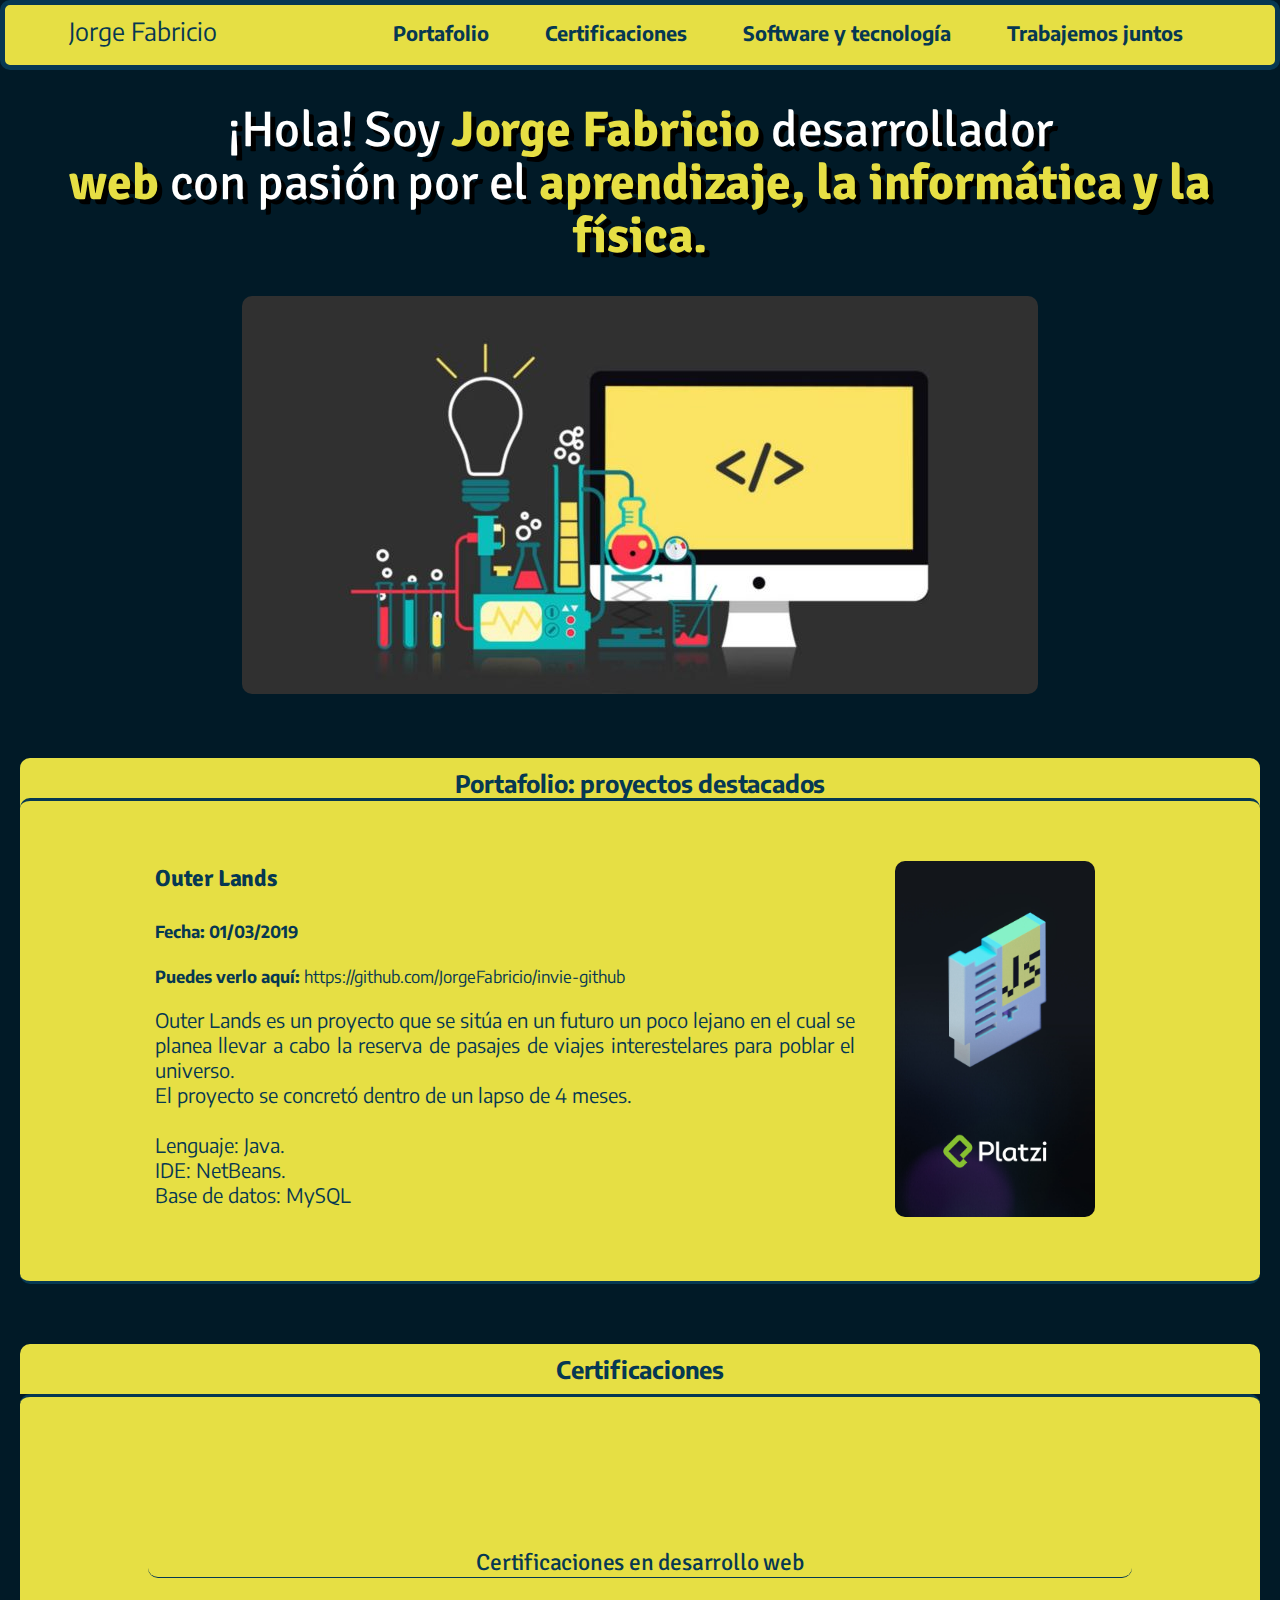
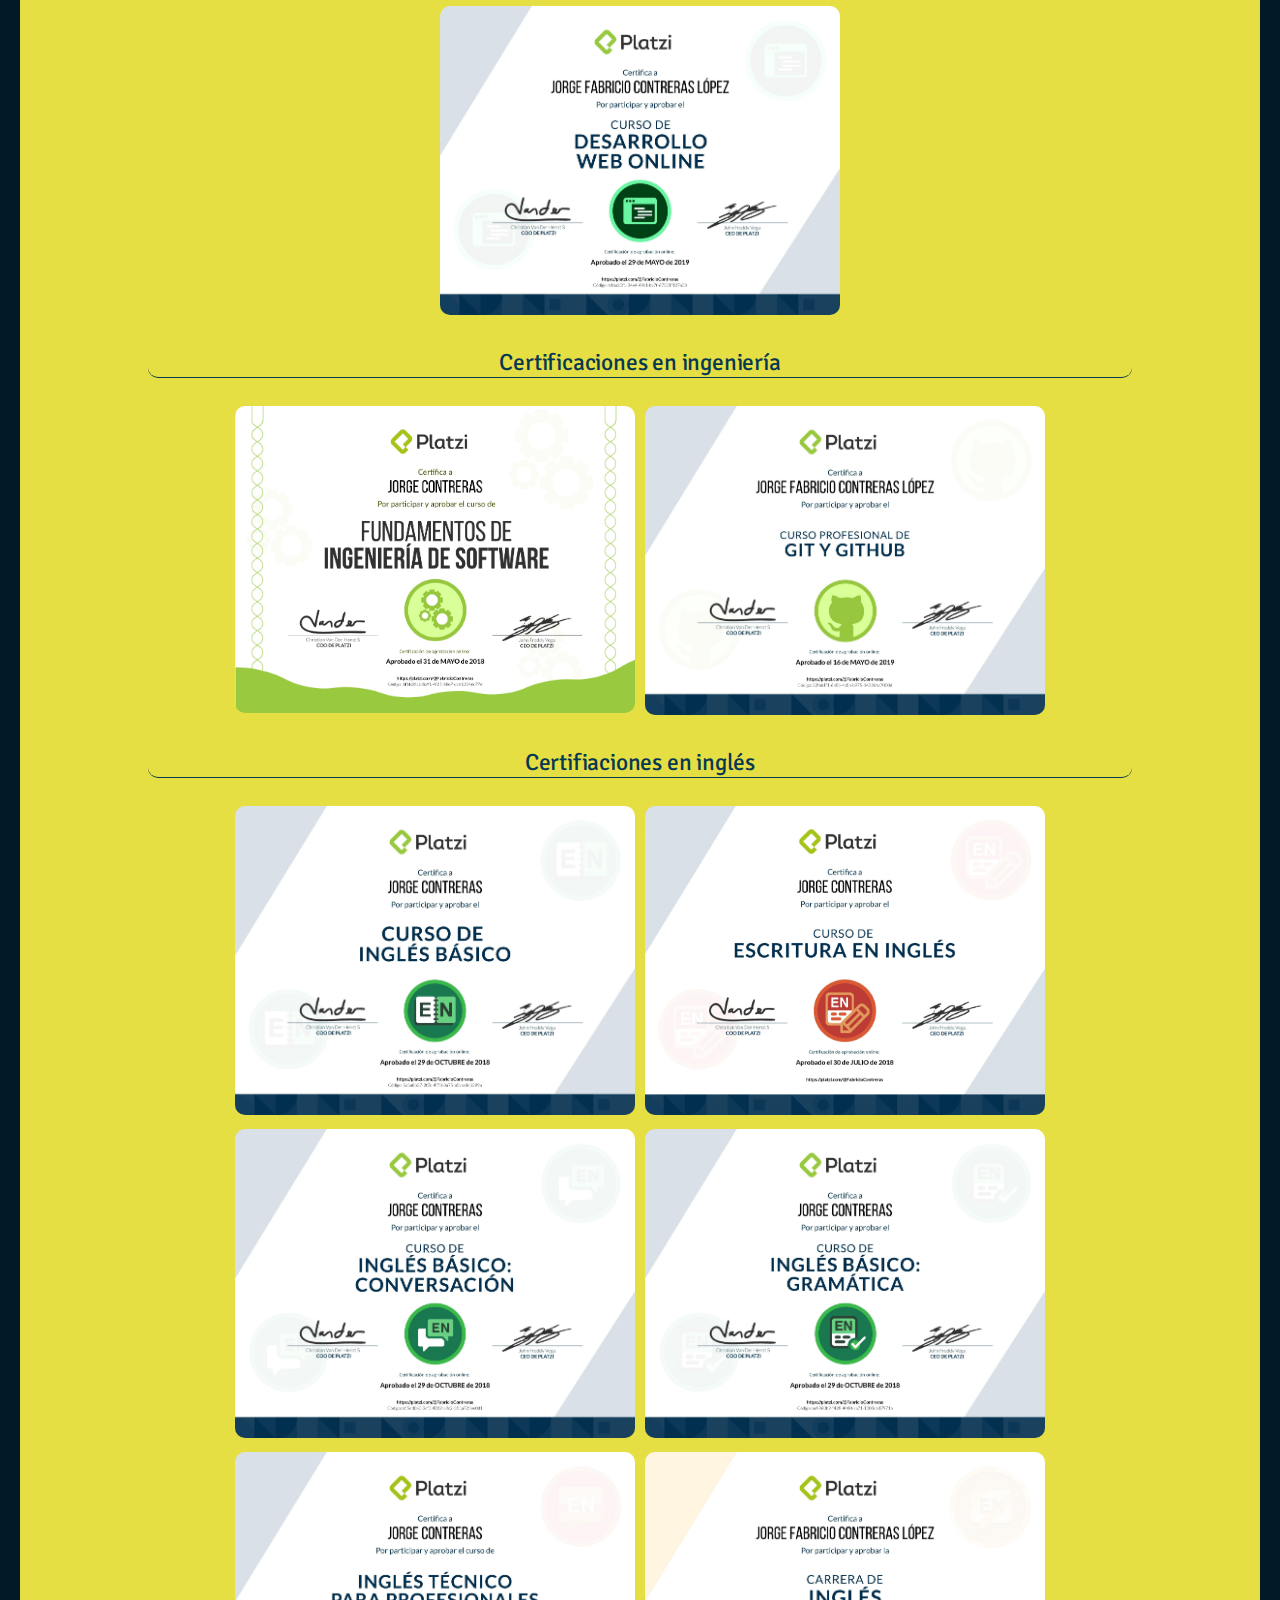
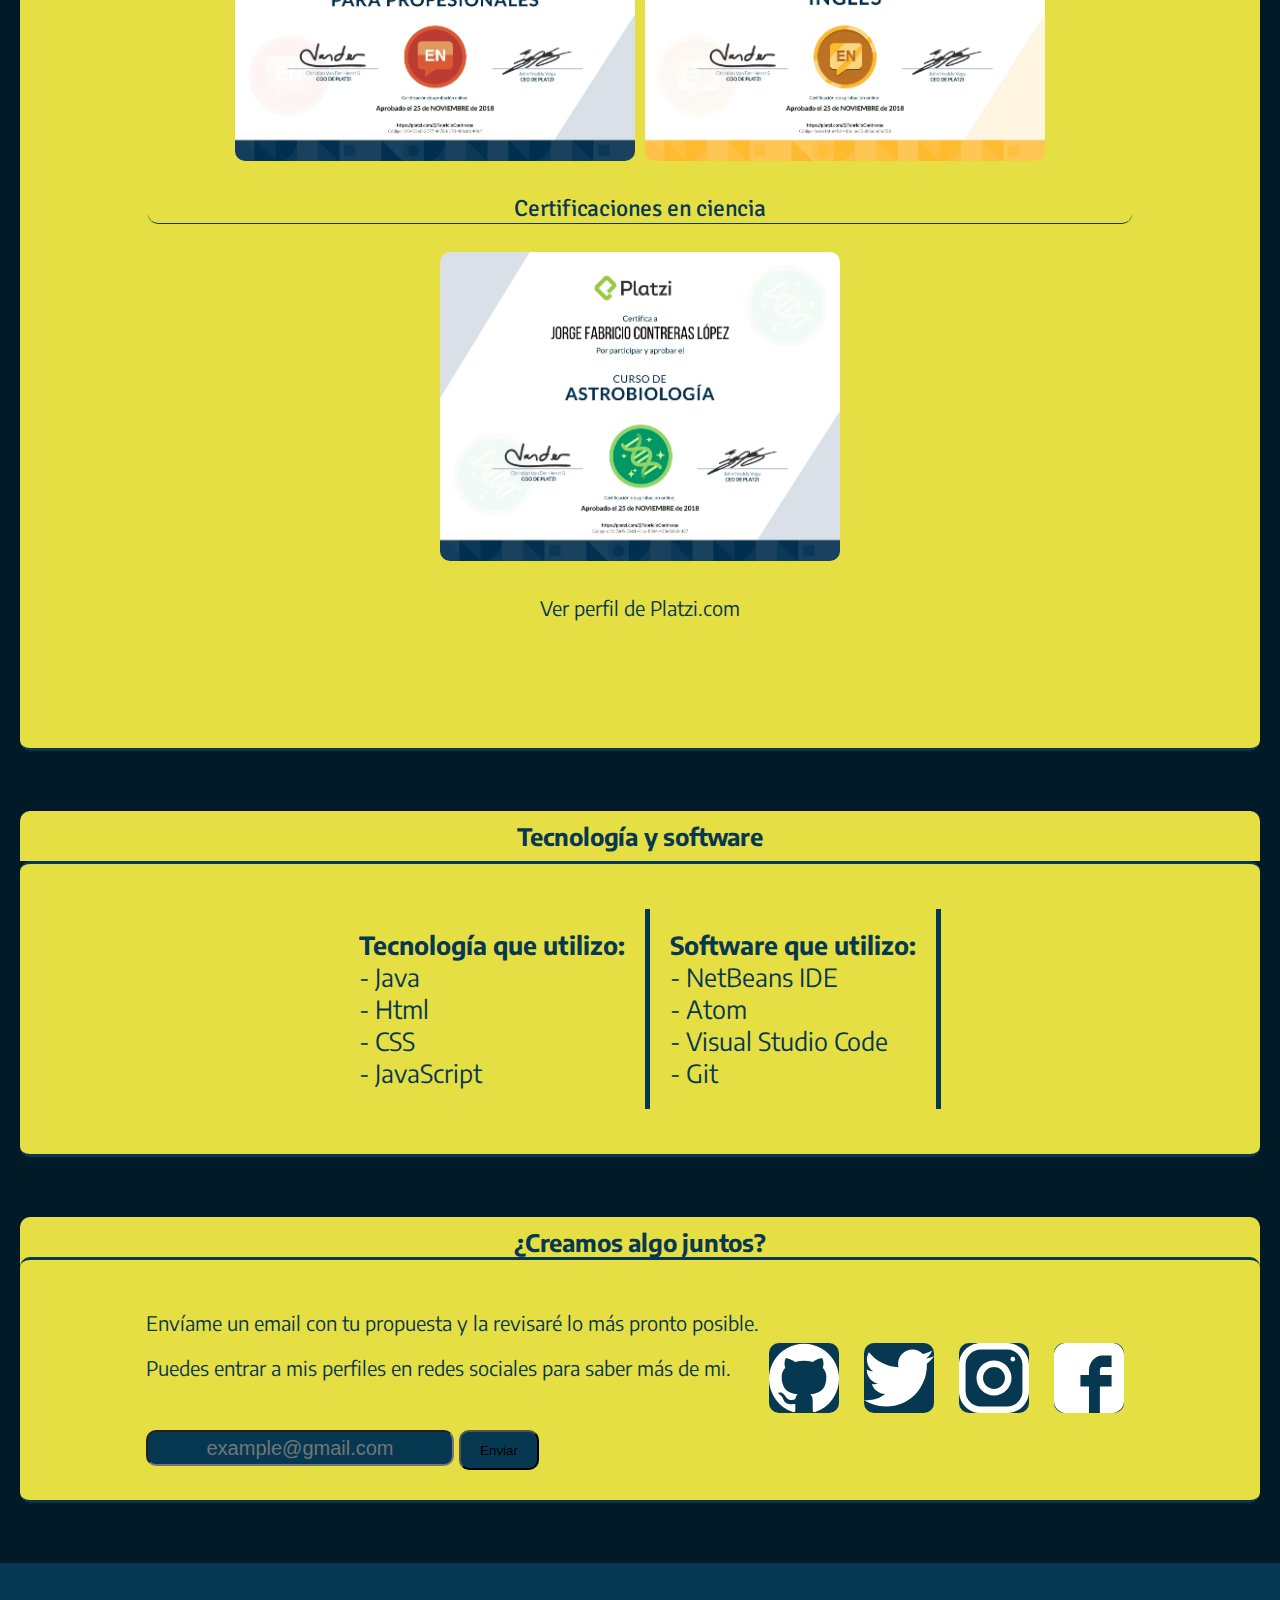
==== commit 0bce5185: "New portfolio version" ====
--- a/index.html
+++ b/index.html
@@ -38,9 +38,14 @@
       </nav>
     </header>
     <section class="hero">
-      <h1>
-        ¡Hola! Soy <strong>Jorge Fabricio</strong> desarrollador <br/><strong>web </strong> con pasión por el <strong> aprendizaje, la informática y la física.</strong>
-      </h1>
+      <div class="hero-content">
+          <h1>
+            ¡Hola! Soy <strong>Jorge Fabricio</strong> desarrollador <br/><strong>web </strong> con pasión por el <strong> aprendizaje, la informática y la física.</strong>
+          </h1>
+          <figure>
+            <img class="hero-image" src="../images/computer-science.jpg" alt="">
+          </figure>
+      </div>
     </section>
     <section class="portfolio" id="portafolio">
       <h2 class="portfolio-title"><strong>Portafolio: proyectos destacados</strong></h2>
--- a/Estilos/estilos.css
+++ b/Estilos/estilos.css
@@ -13,12 +13,19 @@
   rojo #F55449
   negro #0F1F38
   azul1 #1B4B5A
-  azul2 #78A5A3*/
+  azul2 #78A5A3
+  
+  dark navy #011A27
+  blueberry #063852
+  tangerine #F0810F
+  vdaffodil #E6DF44*/
 
 .header {
-  /*Size*/
-  /* max-width: 1024px;
-  flex: 1; */
+  /*Border*/
+  border: 5px solid #063852;
+  border-radius: 10px;
+  /*Background*/
+  background-color: #E6DF44;
   height: 40px;
   /*Margin & padding*/
   margin: 0px;
@@ -27,17 +34,19 @@
   display: flex;
   flex-wrap: wrap;
   justify-content: space-around;
+  align-items: center;
 }
 
 .name {
   /*Font*/
-  color: #78A5A3;
+  color: #063852;
   text-decoration: none;
   font-size: 25px;
   /*Size*/
   height: 45px;
-  /*Background*/
-  background-color: #1B4B5A;
+  /*Border*/ 
+  /*Background*/
+  background-color: #E6DF44;
   /*Margin & padding*/
   margin: 0px;
   padding: 0px;
@@ -56,28 +65,26 @@
   /*Size*/
   height: auto;
   /*Border*/
-  border-bottom: 3px solid #78A5A3;
-  border-top: 3px solid #78A5A3;
-  border-radius: 10px;
-  /*Background*/
-  background-color: #0F1F38;
+  /*Background*/
+  background-color: #E6DF44;
   /*Margin & padding*/
   margin: 0px;
+  margin-top: -10px;
   padding-top: 5px;
   padding-bottom: 5px;
   /*Orientation & position*/
   box-sizing: border-box;
   display: flex;
   flex-wrap: wrap;
-  align-items: center;
+  vertical-align: center;
 }
 
 body header nav ol li a {
   /*Font*/
-  font-size: 18px;
+  font-size: 20px;
   font-weight: bold;
   text-decoration: none;
-  color: #FFF;
+  color: #063852;
   /*Margin & padding*/
   margin: 0px 3px 0px 3px;
   padding: 5px;
@@ -87,12 +94,8 @@
 }
 
 body header nav ol li a:hover {
-  /*Border*/
-  border-left: 3px solid #FFF;
-  border-right: 3px solid #FFF;
-  border-radius: 10px;
-  /*Background*/
-  background-color: #0F1F38;
+  /*Font*/
+  color: #fff;
 }
 
 li {
@@ -110,22 +113,17 @@
   /*Font*/
   text-align: center;
   /*Size*/
-  height: 300px;
-  /*Border*/
-  border-bottom: 3px solid #78A5A3;
-  border-top: 3px solid #78A5A3;
-  border-bottom-left-radius: 30px;
-  border-bottom-right-radius: 30px;
+  height: auto;
   /*Margin & padding*/
   margin-bottom: 60px;
-  /*Background*/
-  background-image: url('../images/hero-back.jpg');
-  background-repeat: no-repeat;
-  /*Orientation & position*/
-  box-sizing: border-box;
-  justify-content: center;
-  display: flex;
-  flex-wrap: wrap;
+  /*Orientation & position*/
+  display: block;
+  flex-wrap: wrap;
+}
+
+.hero-image {
+  border-radius: 10px;
+  width: auto;
 }
 
 body {
@@ -134,7 +132,7 @@
   /*Margin & padding*/
   margin: 0;
   /*Background*/
-  background-color: #1B4B5A;
+  background-color: #011A27;
   /*Orientation & position*/
   flex-wrap: wrap;
 }
@@ -153,14 +151,14 @@
   font-size: 50px;
   text-shadow: 5px 5px #000;
   /*Size*/
-  width: 910px;
+  width: 100%;
   /*Orientation & position*/
   flex-wrap: wrap;
 }
 
 h1 strong {
   /*Font*/
-  color: #F55449;
+  color: #E6DF44;
   /*Orientation & position*/
   flex-wrap: wrap;
 }
@@ -176,7 +174,7 @@
 
 .portfolio-title, .certifications-title, .contact-title, .software-title {
   /*Font*/
-  color: #FFF;
+  color: #063852;
   font-family: 'Encode Sans', sans-serif;
   /*Size*/
   width: auto;
@@ -185,7 +183,7 @@
   border-top-left-radius: 10px;
   border-top-right-radius: 10px;
   /*Background*/
-  background-color: #0F1F38;
+  background-color: #E6DF44;
   /*Margin & padding*/
   margin: 0px 20px 0px 20px;
   padding: 10px;
@@ -195,14 +193,6 @@
   flex-wrap: wrap;
 }
 
-.portfolio-title {
-  /*Size*/
-  width: 400px;
-  /*Orientation & position*/
-  flex-wrap: wrap;
-  left: 350px;
-}
-
 .software-title {
   /*Orientation & position*/
   flex-wrap: wrap;
@@ -223,20 +213,20 @@
 
 .project {
   /*Font*/
-  color: #FFF;
+  color: #063852;
   font-size: 20px;
   /*Size*/
   width: auto;
   /*Border*/
-  border-bottom: 3px solid #78A5A3;
-  border-top: 3px solid #78A5A3;
-  border-radius: 10px;
-  /*Margin & padding*/
-  margin: 0px 20px 60px 20px;
+  border-bottom: 3px solid #063852;
+  border-top: 3px solid #063852;
+  border-radius: 10px;
+  /*Margin & padding*/
+  margin: -10px 20px 60px 20px;
   padding: 40px;
   padding-left: 50px;
   /*Background*/
-  background-color: #0F1F38;
+  background-color: #E6DF44;
   /*Orientation and position*/
   display: flex;
   justify-content: center;
@@ -254,7 +244,7 @@
 
 .project-details a {
   /*Font*/
-  color: #FFF;
+  color: #063852;
   text-decoration: none;
   /*Orientation & position*/
   flex-wrap: wrap;
@@ -278,15 +268,15 @@
 
 .certifications {
   /*Font*/
-  color: #FFF;
+  color: #063852;
   font-size: 20px;
   /*Size*/
   /*Border*/
-  border-bottom: 3px solid #78A5A3;
-  border-top: 3px solid #78A5A3;
-  border-radius: 10px;
-  /*Background*/
-  background-color: #0F1F38;
+  border-bottom: 3px solid #063852;
+  border-top: 3px solid #063852;
+  border-radius: 10px;
+  /*Background*/
+  background-color: #E6DF44;
   /*Margin & padding*/
   margin: 0px 20px 60px 20px;
   padding: 10%;
@@ -297,7 +287,7 @@
 
 .certifications a {
   /*Font*/
-  color: #FFF;
+  color: #063852;
   /*Orientation & position*/
   flex-wrap: wrap;
 }
@@ -307,7 +297,7 @@
 }
 
 .certifications h3 {
-  border-bottom: 1px solid #fff;
+  border-bottom: 1px solid #063852;
   border-radius: 10px;
 }
 
@@ -372,11 +362,11 @@
 }
 
 .software-article {
-  color: #FFF;
+  color: #063852;
   font-size: 25px;
-  background-color: #0F1F38;
-  border-bottom: 3px solid #78A5A3;
-  border-top: 3px solid #78A5A3;
+  background-color: #E6DF44;
+  border-bottom: 3px solid #063852;
+  border-top: 3px solid #063852;
   border-radius: 10px;
   padding: 20px;
   margin: 0px 20px 60px 20px;
@@ -392,12 +382,12 @@
 
 .contact-article {
   font-size: 20px;
-  color: #FFF;
-  background-color: #0F1F38;
-  border-bottom: 3px solid #78A5A3;
-  border-top: 3px solid #78A5A3;
-  border-radius: 10px;
-  margin: 0px 20px 60px 20px;
+  color: #063852;
+  background-color: #E6DF44;
+  border-bottom: 3px solid #063852;
+  border-top: 3px solid #063852;
+  border-radius: 10px;
+  margin: -10px 20px 60px 20px;
   padding: 30px;
   display: flex;
   align-items: center;
@@ -406,8 +396,8 @@
 }
 
 .contact-title {
-  background-color: #0F1F38;
-  color: #FFF;
+  background-color: #E6DF44;
+  color: #063852;
 }
 
 .social-link {
@@ -419,53 +409,32 @@
   justify-content: space-around;
 }
 
+.social-link.github, .social-link.twitter, .social-link.facebook, .social-link.instagram{
+  width: 70px;
+  height: 70px;
+  background-color:#063852;
+  border-radius: 10px;
+}
+
 .social-link.github {
   background-image: url("../images/índice.svg");
-  width: 70px;
-  height: 70px;
-}
-
-.social-link.github:hover {
-  border-radius: 50px;
-  background-color: black;
 }
 
 .social-link.twitter {
   background-image: url("../images/tw.svg");
-  width: 70px;
-  height: 70px;
-}
-
-.social-link.twitter:hover {
-  border-radius: 10px;
-  background-color: rgb(31, 162, 242);
 }
 
 .social-link.facebook {
   background-image: url("../images/fb.svg");
-  width: 70px;
-  height: 70px;
-}
-
-.social-link.facebook:hover {
-  border-radius: 10px;
-  background-color: blue;
 }
 
 .social-link.instagram {
   background-image: url("../images/ins.svg");
-  width: 70px;
-  height: 70px;
-}
-
-.social-link.instagram:hover{
-  border-radius: 20px;
-  background-color: rgb(249, 196, 92);
 }
 
 .footer-content {
-  background-color: #0F1F38;
-  color: #FFF;
+  background-color: #063852;
+  color: #063852;
   text-decoration: none;
   display: flex;
   justify-content: space-around;
@@ -474,13 +443,13 @@
 }
 
 .footer-content a {
-  color: #FFFFFF;
+  color: #063852;
   text-decoration: none;
   flex-wrap: wrap;
 }
 
 .footer p {
-  border-bottom: 1px solid #FFF;
+  border-bottom: 1px solid #063852;
   border-radius: 10px;
   padding-bottom: 6px;
 }
@@ -491,6 +460,7 @@
   height: 30px;
   border-radius: 10px;
   font-size: 20px;
+  background-color: #063852;
 }
 
 .send-button {
@@ -499,12 +469,12 @@
   height: 40px;
   width: 80px;
   border-radius: 10px;
+  background-color: #063852;
 }
 
 .send-button:hover {
   color: #FFF;
   cursor: pointer;
-  background-color: #0F1F38;
 }
 
 @media screen and (max-width:1024px) {
@@ -515,6 +485,9 @@
   /*Header*/
   .name {
     justify-content: center;
+  }
+  .hero-image {
+    width: 100%;
   }
   .header {
     display: block;
@@ -529,8 +502,8 @@
     /*Border*/
     border-top: 0px;
     border-bottom: 0px;
-    border-left: 3px solid #fff;
-    border-right: 3px solid #fff;
+    border-left: 3px solid #063852;
+    border-right: 3px solid #063852;
     border-radius: 10px;
     /*Margin & padding*/
     padding: 5px;
@@ -544,7 +517,7 @@
     display: block;
   }
   .header ol li a {
-    border-bottom: 1px solid #fff;
+    border-bottom: 1px solid #063852;
     border-radius: 10px;
   }
 
@@ -580,7 +553,7 @@
   }
   .software-article p {
     border: 0px;
-    border-bottom: 3px solid #fff;
+    border-bottom: 3px solid #063852;
   }
   .contact-div {
     text-align: center
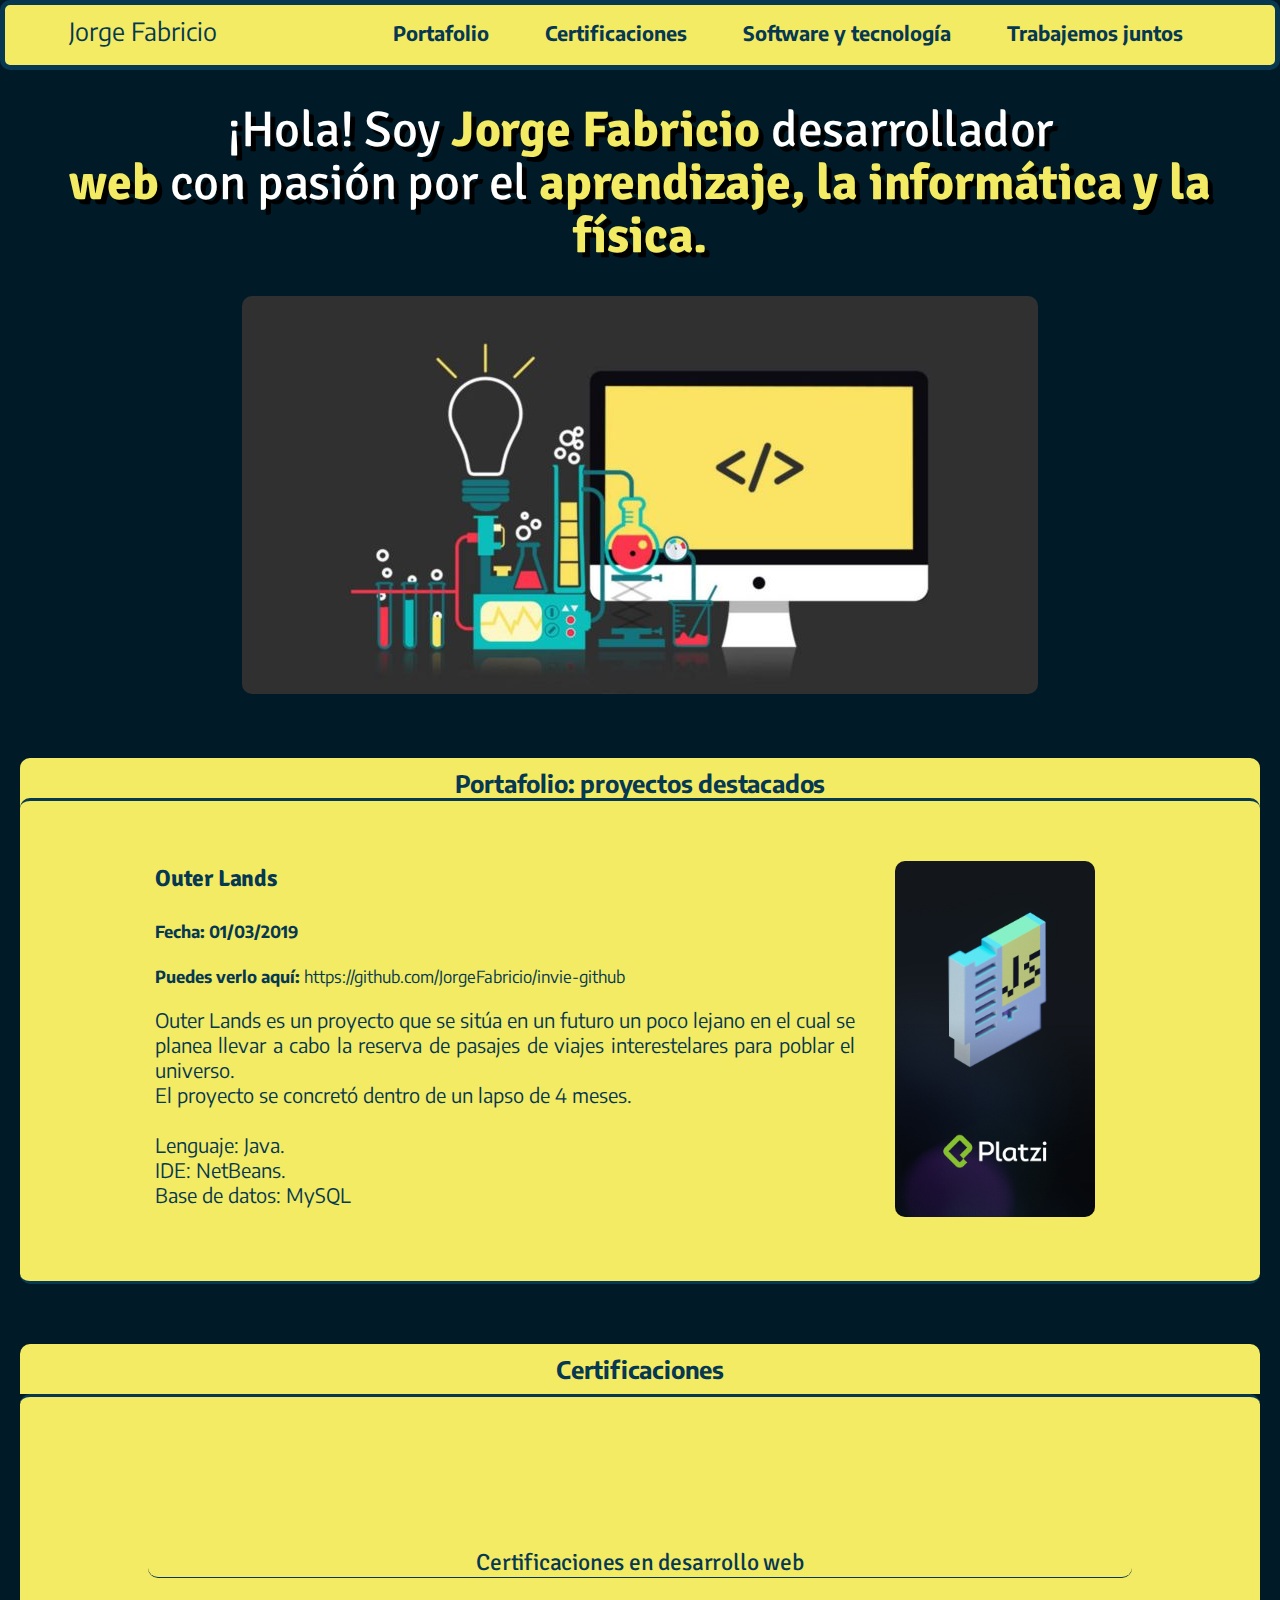
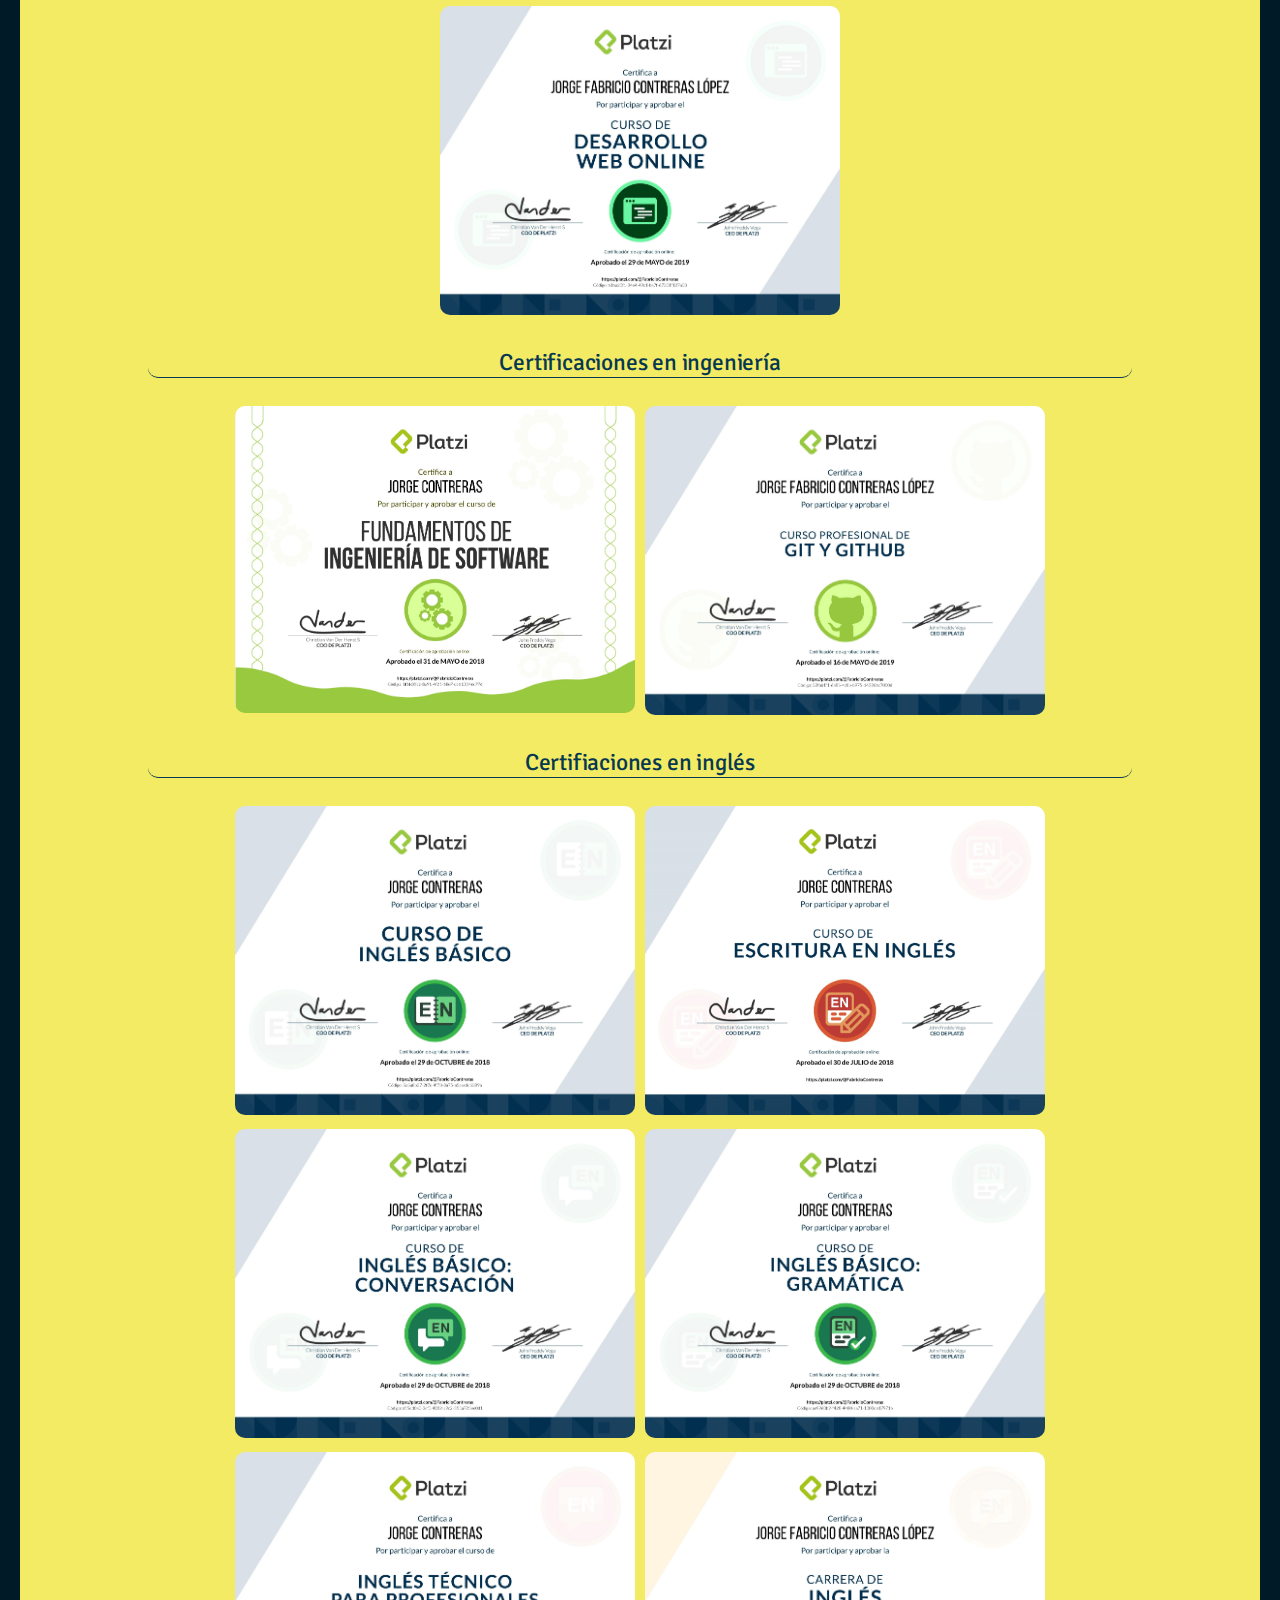
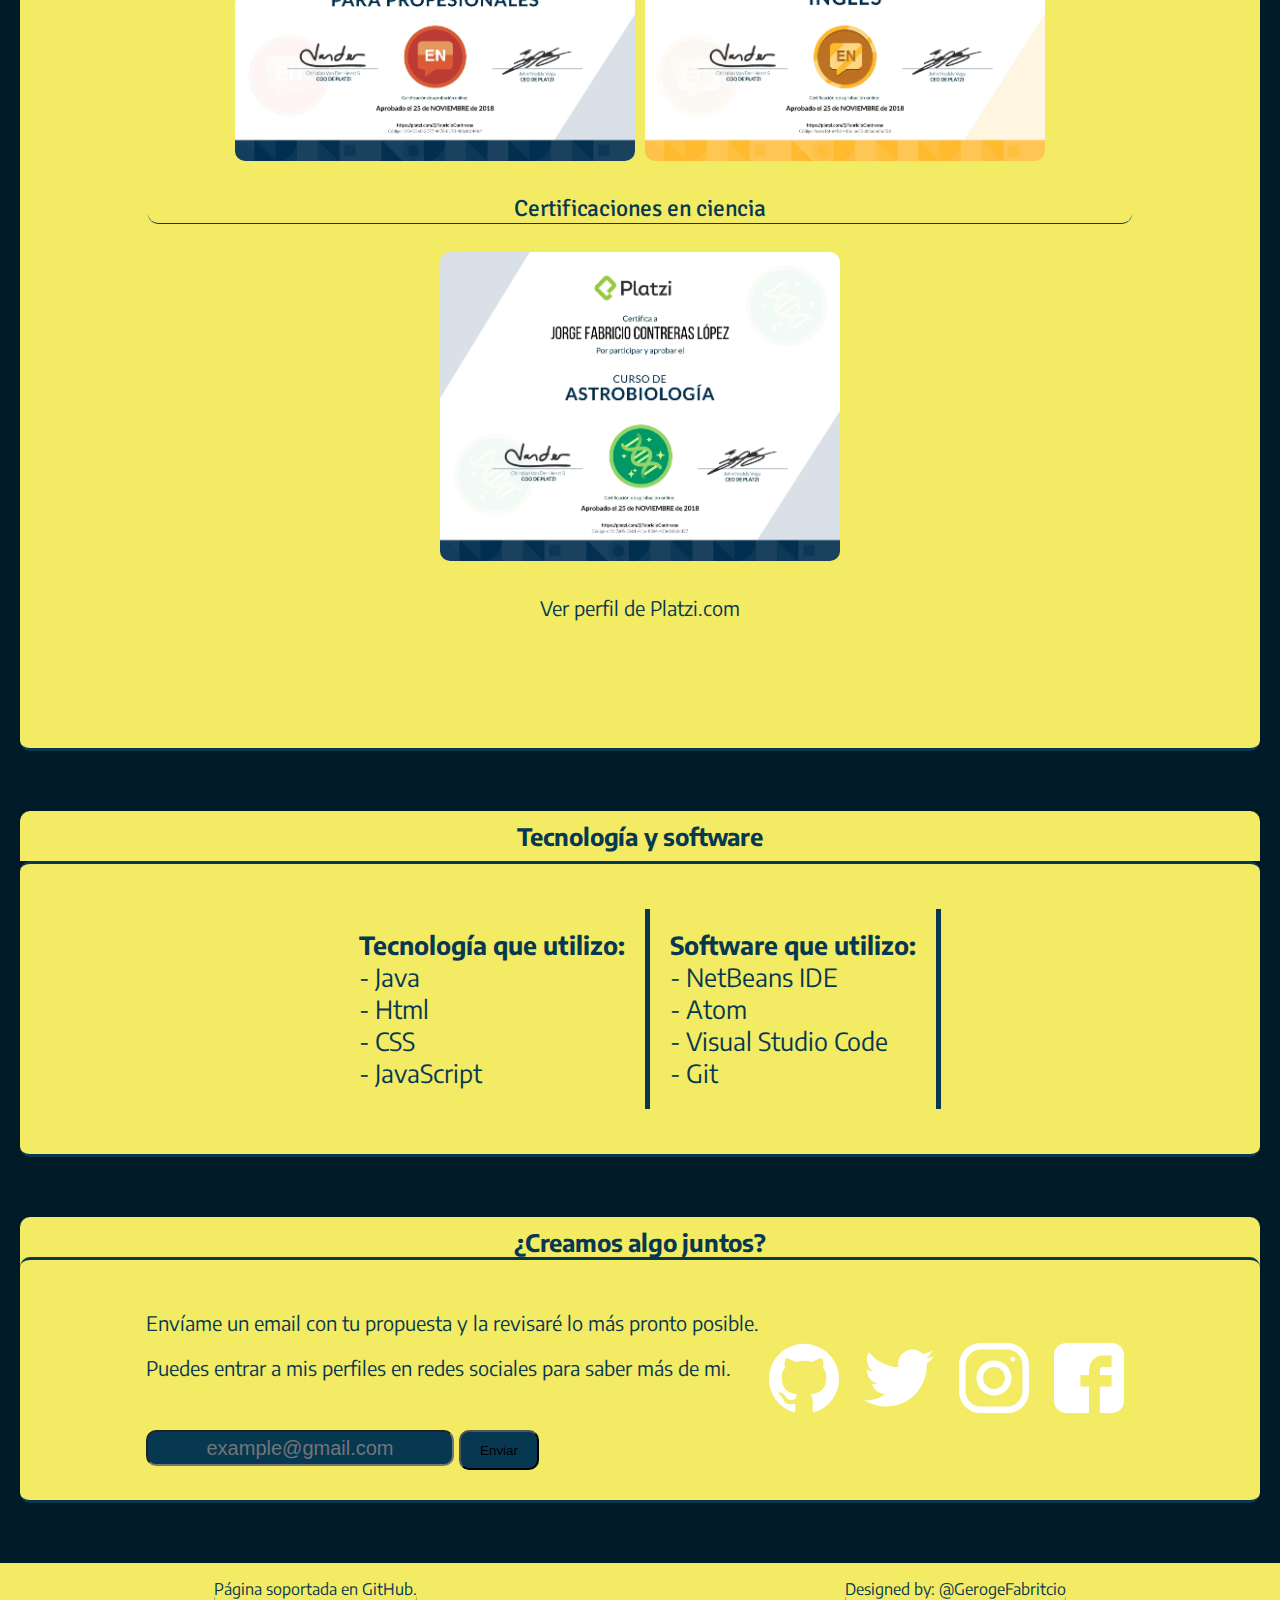
==== commit 4465cc4f: "hero image hotfix" ====
--- a/index.html
+++ b/index.html
@@ -43,7 +43,7 @@
             ¡Hola! Soy <strong>Jorge Fabricio</strong> desarrollador <br/><strong>web </strong> con pasión por el <strong> aprendizaje, la informática y la física.</strong>
           </h1>
           <figure>
-            <img class="hero-image" src="../images/computer-science.jpg" alt="">
+            <img class="hero-image" src="images/computer-science.jpg" alt="">
           </figure>
       </div>
     </section>
--- a/Estilos/estilos.css
+++ b/Estilos/estilos.css
@@ -25,7 +25,7 @@
   border: 5px solid #063852;
   border-radius: 10px;
   /*Background*/
-  background-color: #E6DF44;
+  background-color: #f2eb63;
   height: 40px;
   /*Margin & padding*/
   margin: 0px;
@@ -46,7 +46,7 @@
   height: 45px;
   /*Border*/ 
   /*Background*/
-  background-color: #E6DF44;
+  background-color: #f2eb63;
   /*Margin & padding*/
   margin: 0px;
   padding: 0px;
@@ -66,7 +66,7 @@
   height: auto;
   /*Border*/
   /*Background*/
-  background-color: #E6DF44;
+  background-color: #f2eb63;
   /*Margin & padding*/
   margin: 0px;
   margin-top: -10px;
@@ -158,7 +158,7 @@
 
 h1 strong {
   /*Font*/
-  color: #E6DF44;
+  color: #f2eb63;
   /*Orientation & position*/
   flex-wrap: wrap;
 }
@@ -183,7 +183,7 @@
   border-top-left-radius: 10px;
   border-top-right-radius: 10px;
   /*Background*/
-  background-color: #E6DF44;
+  background-color: #f2eb63;
   /*Margin & padding*/
   margin: 0px 20px 0px 20px;
   padding: 10px;
@@ -226,7 +226,7 @@
   padding: 40px;
   padding-left: 50px;
   /*Background*/
-  background-color: #E6DF44;
+  background-color: #f2eb63;
   /*Orientation and position*/
   display: flex;
   justify-content: center;
@@ -276,7 +276,7 @@
   border-top: 3px solid #063852;
   border-radius: 10px;
   /*Background*/
-  background-color: #E6DF44;
+  background-color: #f2eb63;
   /*Margin & padding*/
   margin: 0px 20px 60px 20px;
   padding: 10%;
@@ -364,7 +364,7 @@
 .software-article {
   color: #063852;
   font-size: 25px;
-  background-color: #E6DF44;
+  background-color: #f2eb63;
   border-bottom: 3px solid #063852;
   border-top: 3px solid #063852;
   border-radius: 10px;
@@ -383,7 +383,7 @@
 .contact-article {
   font-size: 20px;
   color: #063852;
-  background-color: #E6DF44;
+  background-color: #f2eb63;
   border-bottom: 3px solid #063852;
   border-top: 3px solid #063852;
   border-radius: 10px;
@@ -396,7 +396,7 @@
 }
 
 .contact-title {
-  background-color: #E6DF44;
+  background-color: #f2eb63;
   color: #063852;
 }
 
@@ -412,7 +412,6 @@
 .social-link.github, .social-link.twitter, .social-link.facebook, .social-link.instagram{
   width: 70px;
   height: 70px;
-  background-color:#063852;
   border-radius: 10px;
 }
 
@@ -433,7 +432,7 @@
 }
 
 .footer-content {
-  background-color: #063852;
+  background-color: #f2eb63;
   color: #063852;
   text-decoration: none;
   display: flex;
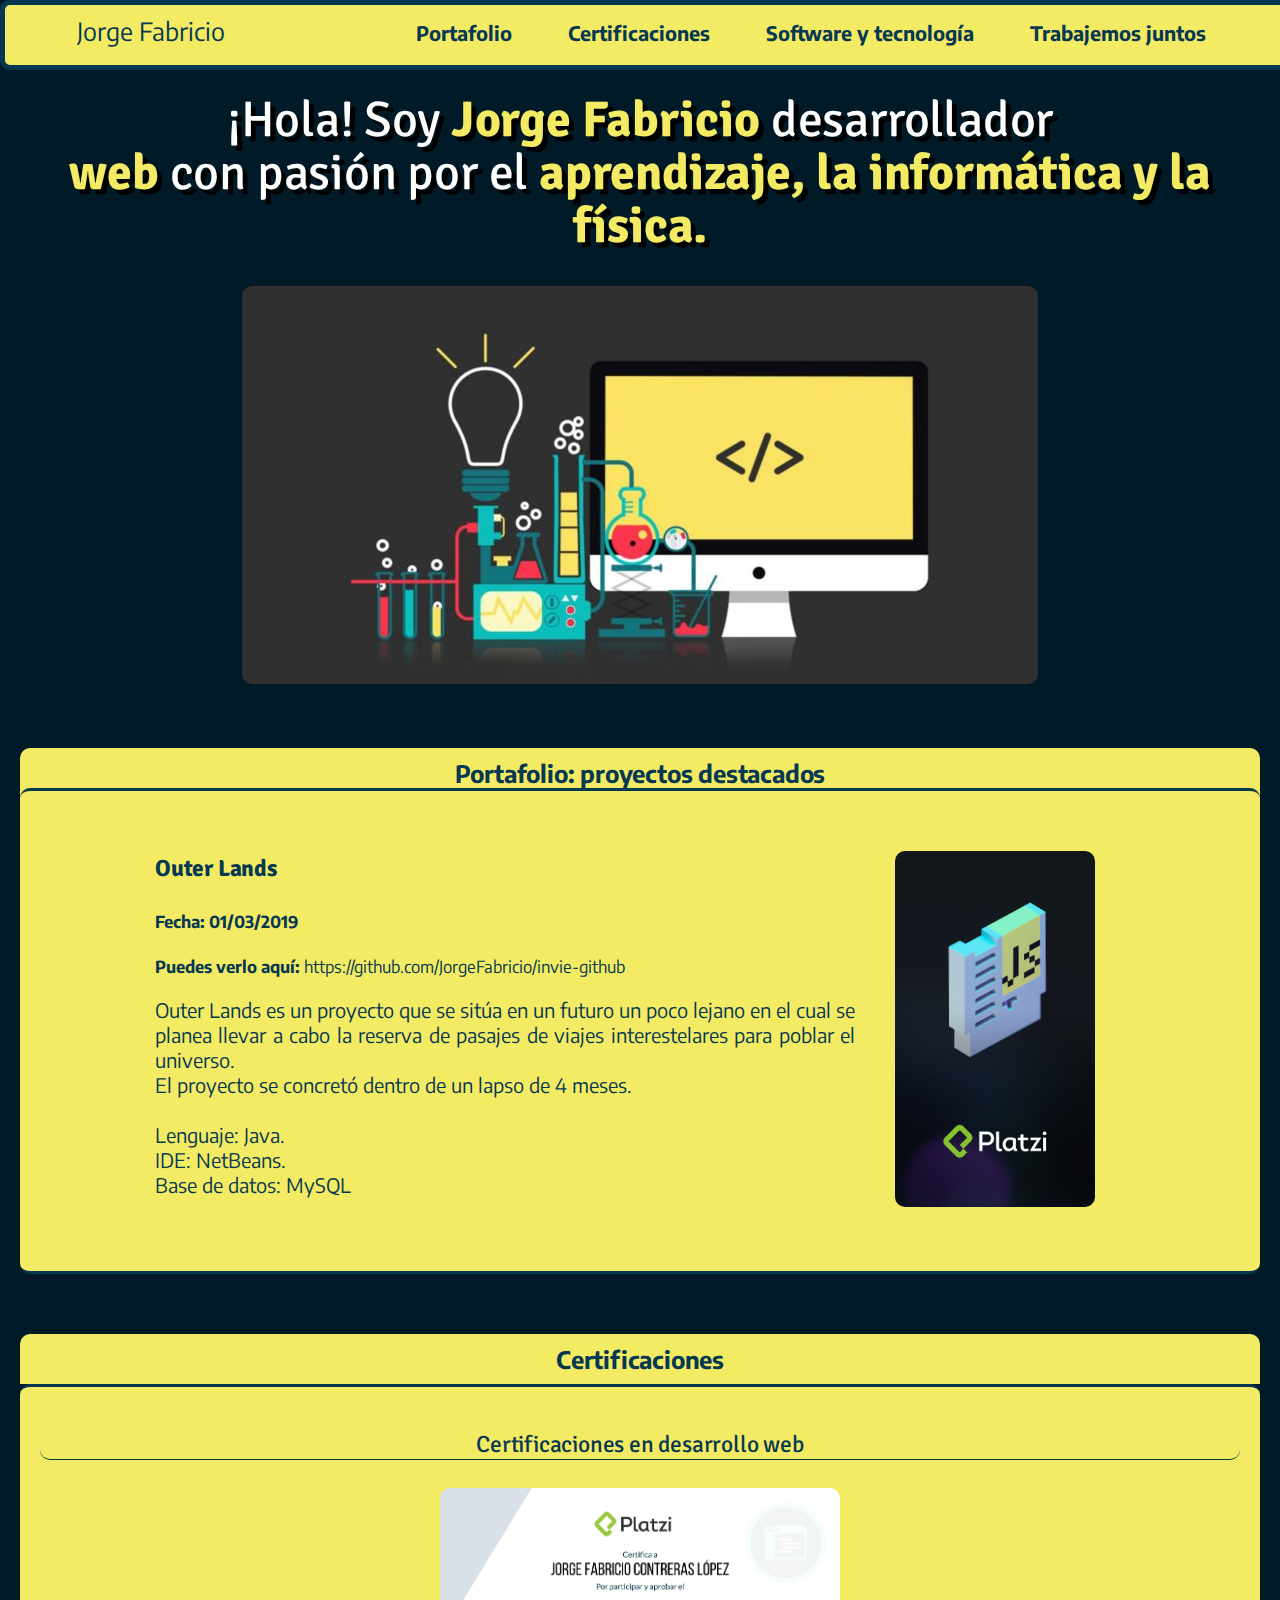
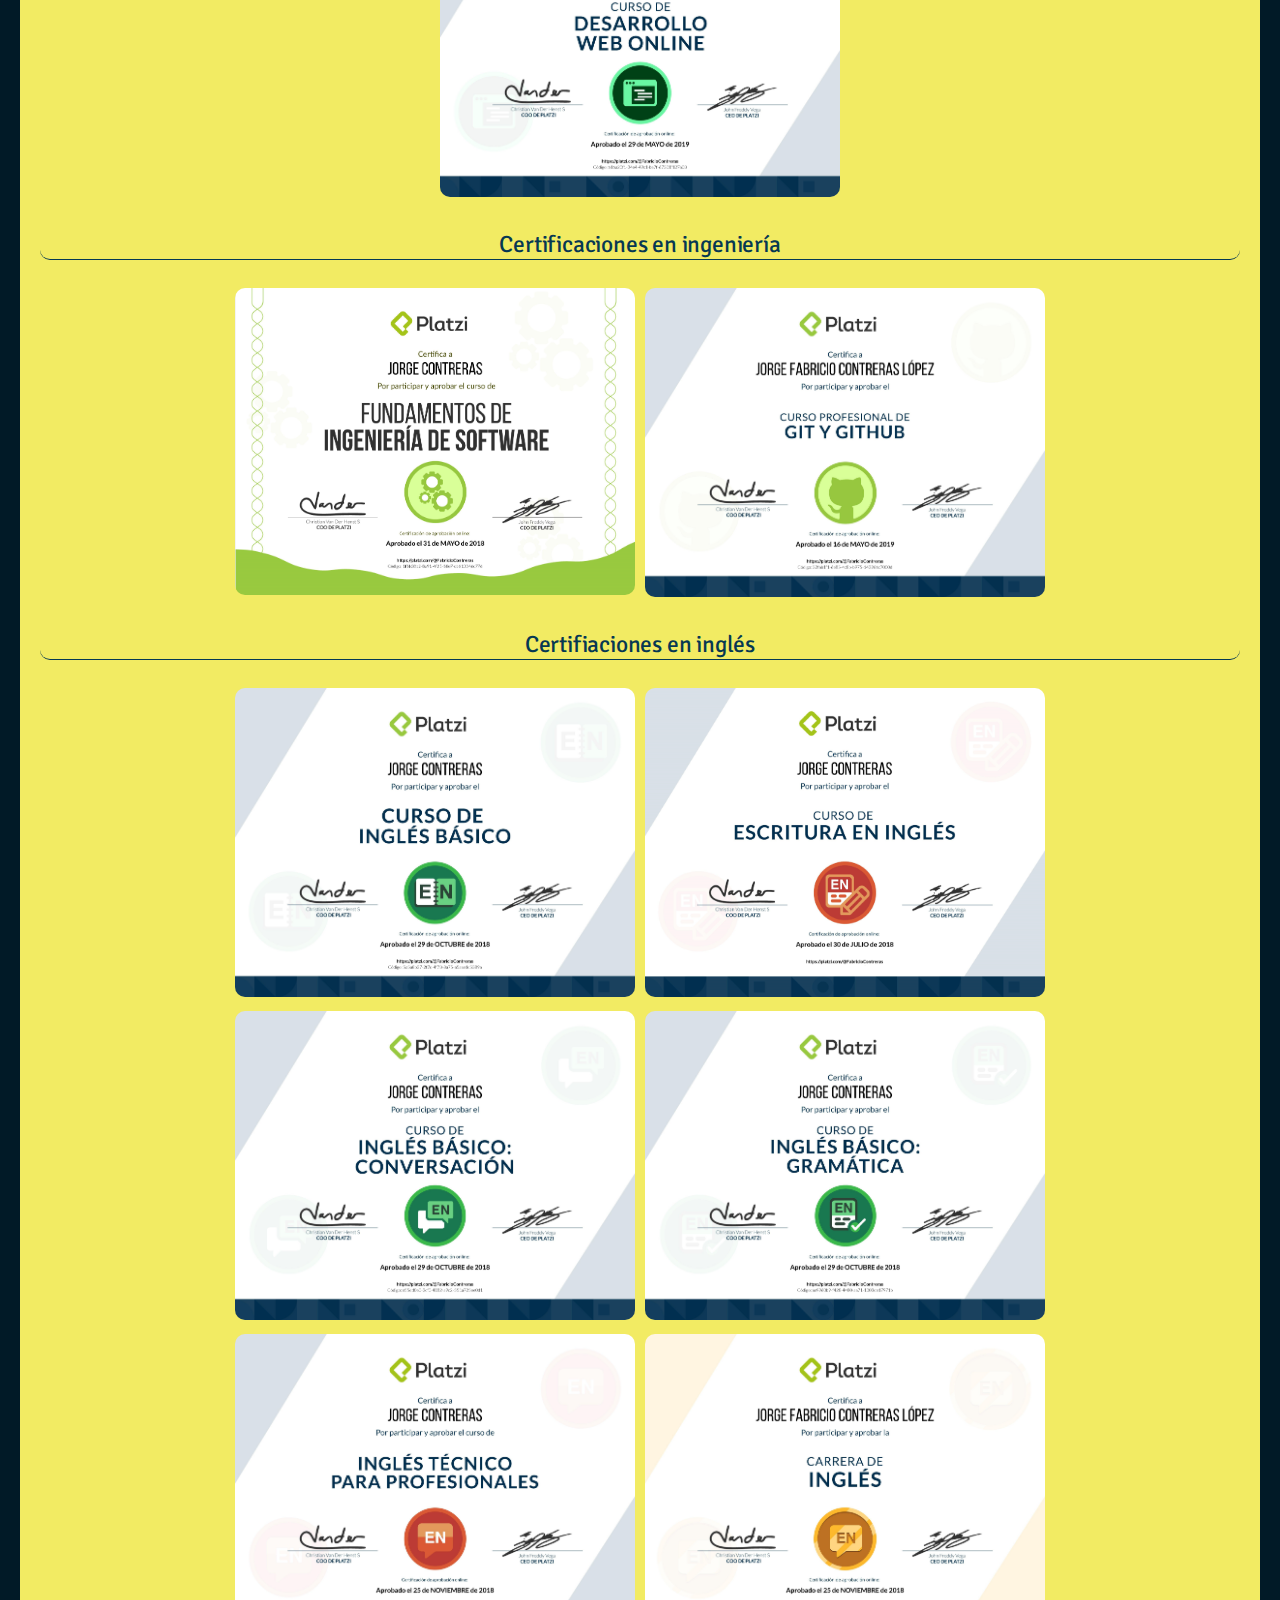
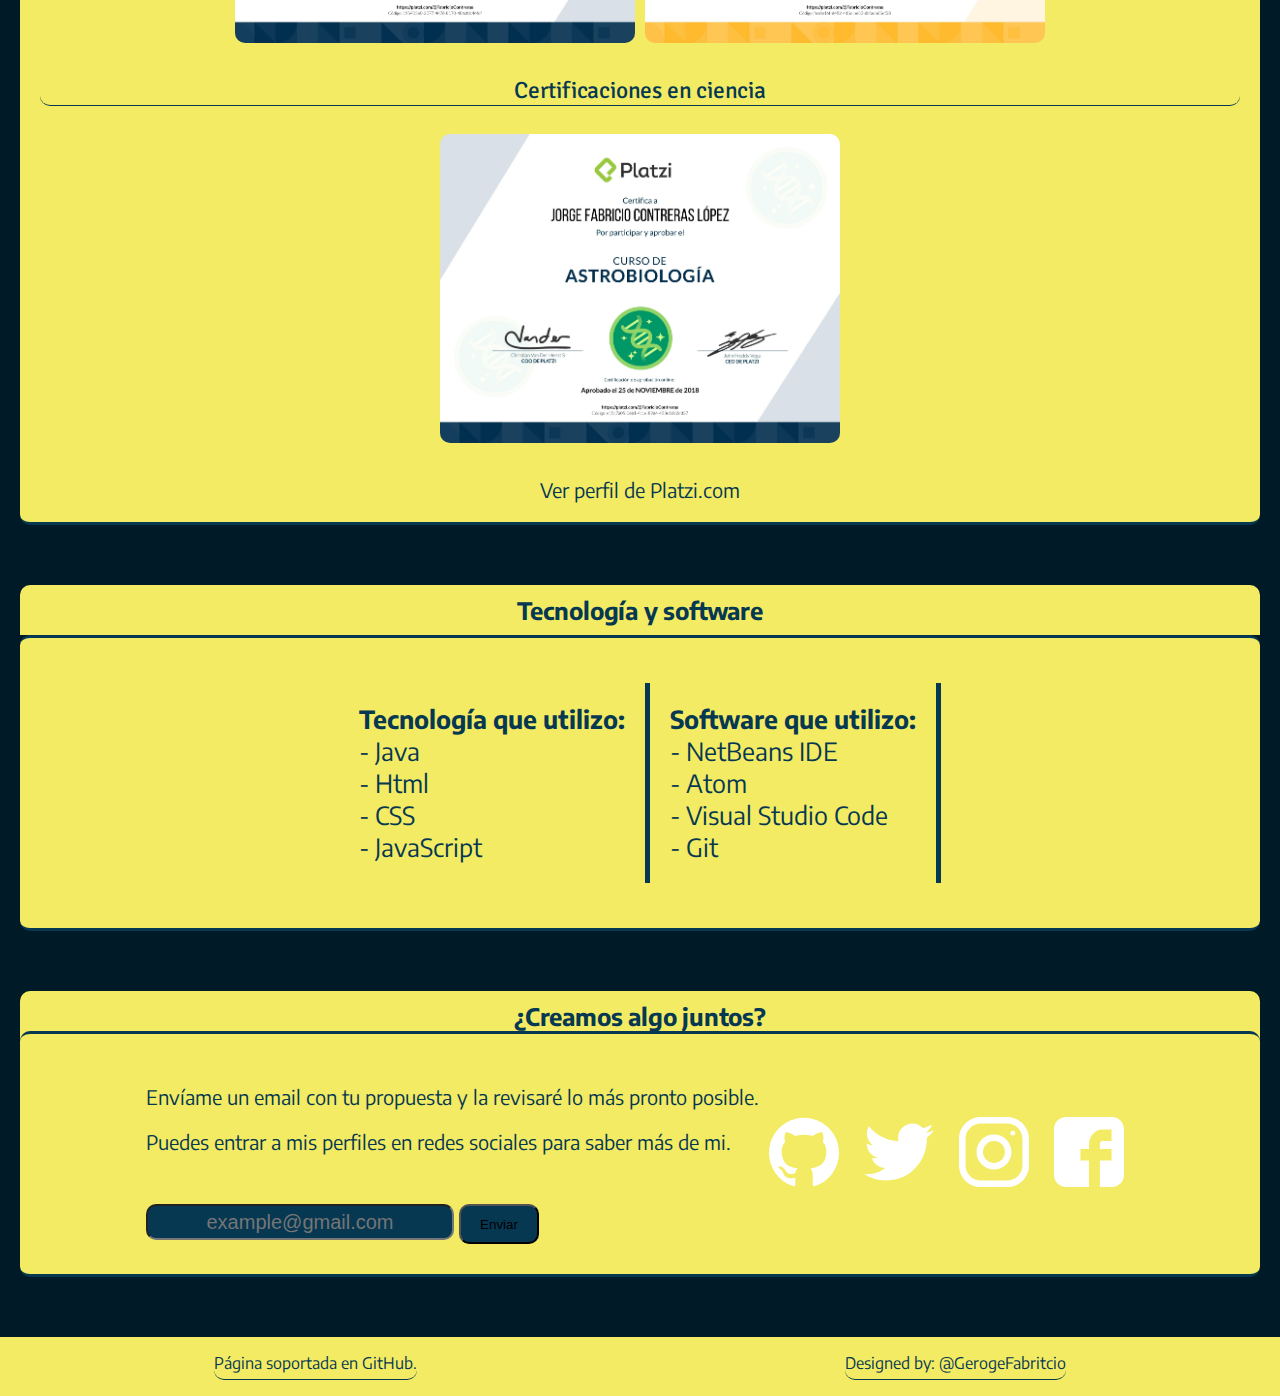
==== commit 88139008: "adding fixed position to header" ====
--- a/index.html
+++ b/index.html
@@ -19,11 +19,11 @@
   </head>
   <body>
     <header class="header">
-      <a class="name" href="file:///home/jorge/Escritorio/gitPortfolio/index.html">Jorge Fabricio</a>
+      <a class="name" href="https://jorgefabricio.github.io/portfolioFabricio/">Jorge Fabricio</a>
       <nav class="menu">
         <ol>
           <li>
-            <a href="#portafolio">Portafolio</a
+            <a href="#portafolio">Portafolio</a>
           </li>
           <li>
             <a href="#certificaciones">Certificaciones</a>
--- a/Estilos/estilos.css
+++ b/Estilos/estilos.css
@@ -21,6 +21,8 @@
   vdaffodil #E6DF44*/
 
 .header {
+  /*Size*/
+  width: 100%;
   /*Border*/
   border: 5px solid #063852;
   border-radius: 10px;
@@ -31,6 +33,8 @@
   margin: 0px;
   padding: 10px;
   /*Orientation & position*/
+  position: fixed;
+  top: 0;
   display: flex;
   flex-wrap: wrap;
   justify-content: space-around;
@@ -115,6 +119,7 @@
   /*Size*/
   height: auto;
   /*Margin & padding*/
+  padding-top: 60px;
   margin-bottom: 60px;
   /*Orientation & position*/
   display: block;
@@ -279,7 +284,7 @@
   background-color: #f2eb63;
   /*Margin & padding*/
   margin: 0px 20px 60px 20px;
-  padding: 10%;
+  padding: 20px;
   /*Orientation & position*/
   flex-wrap: wrap;
   box-sizing: border-box;
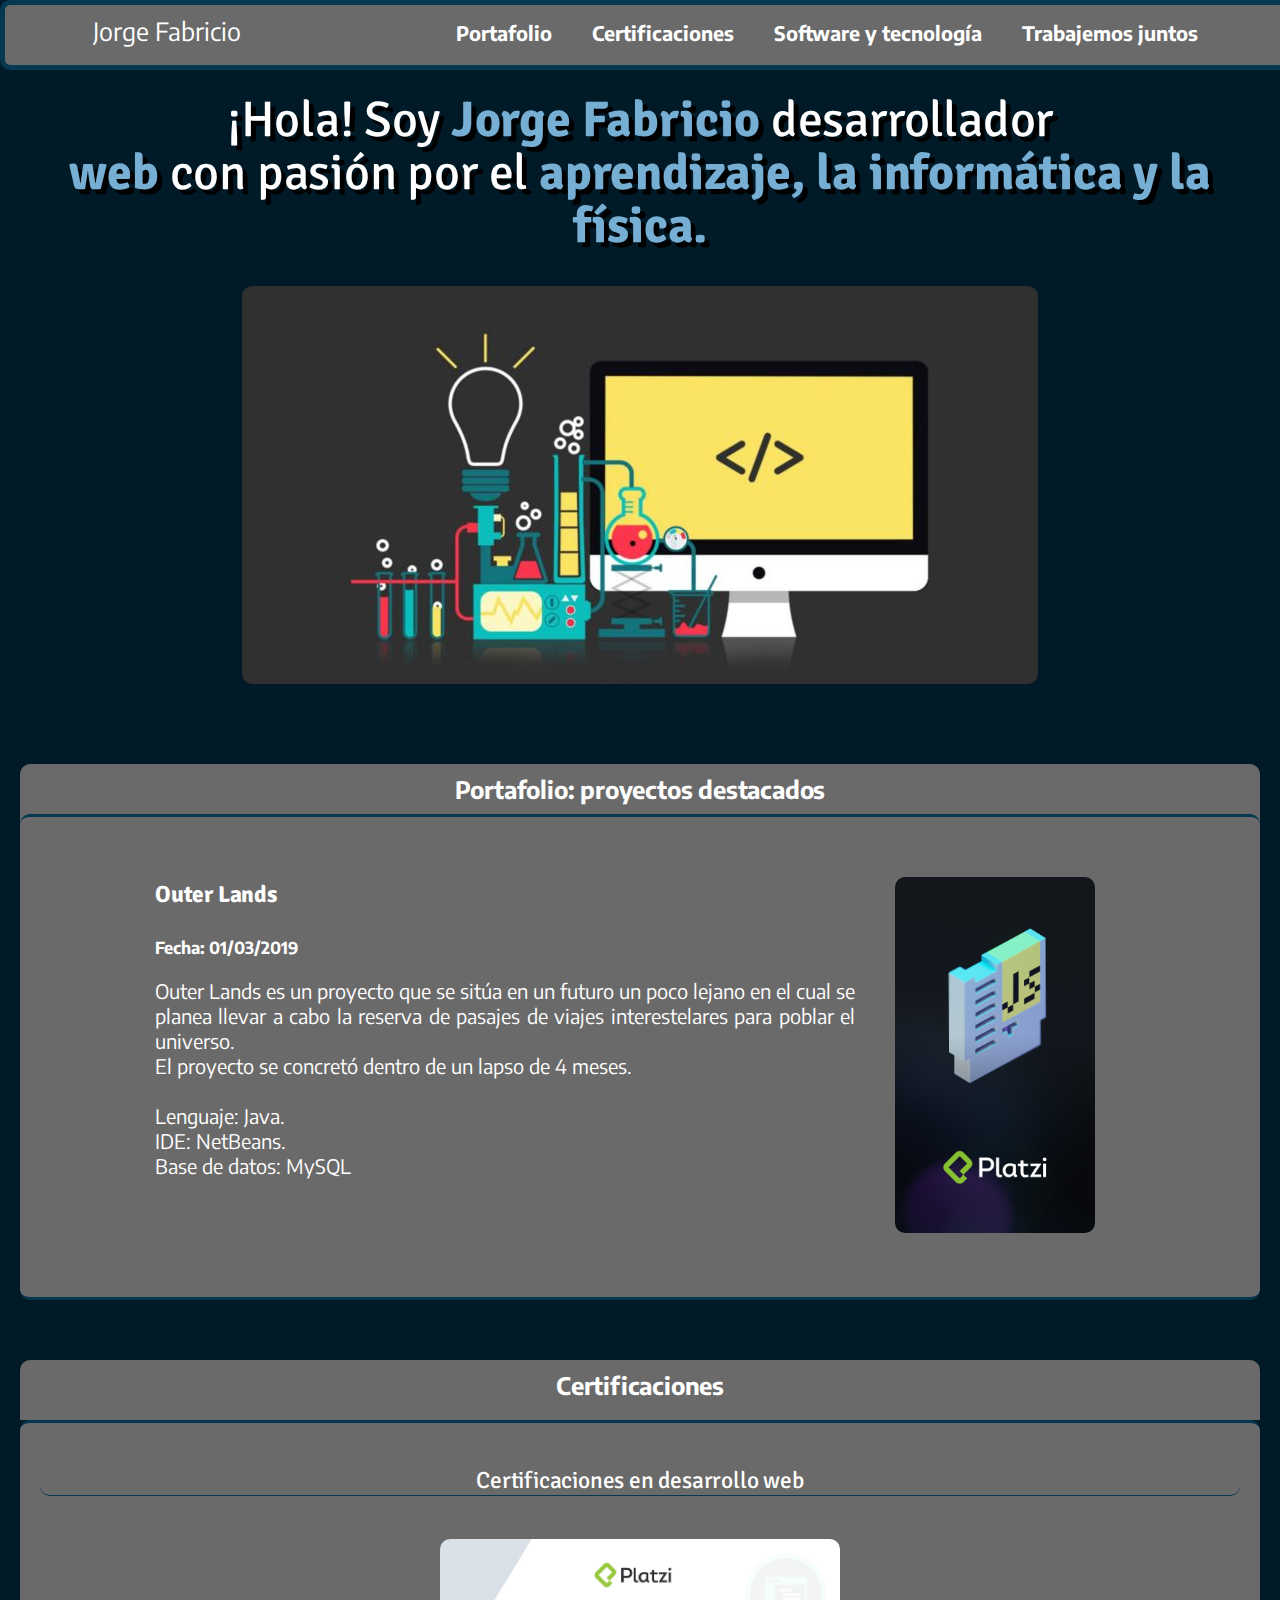
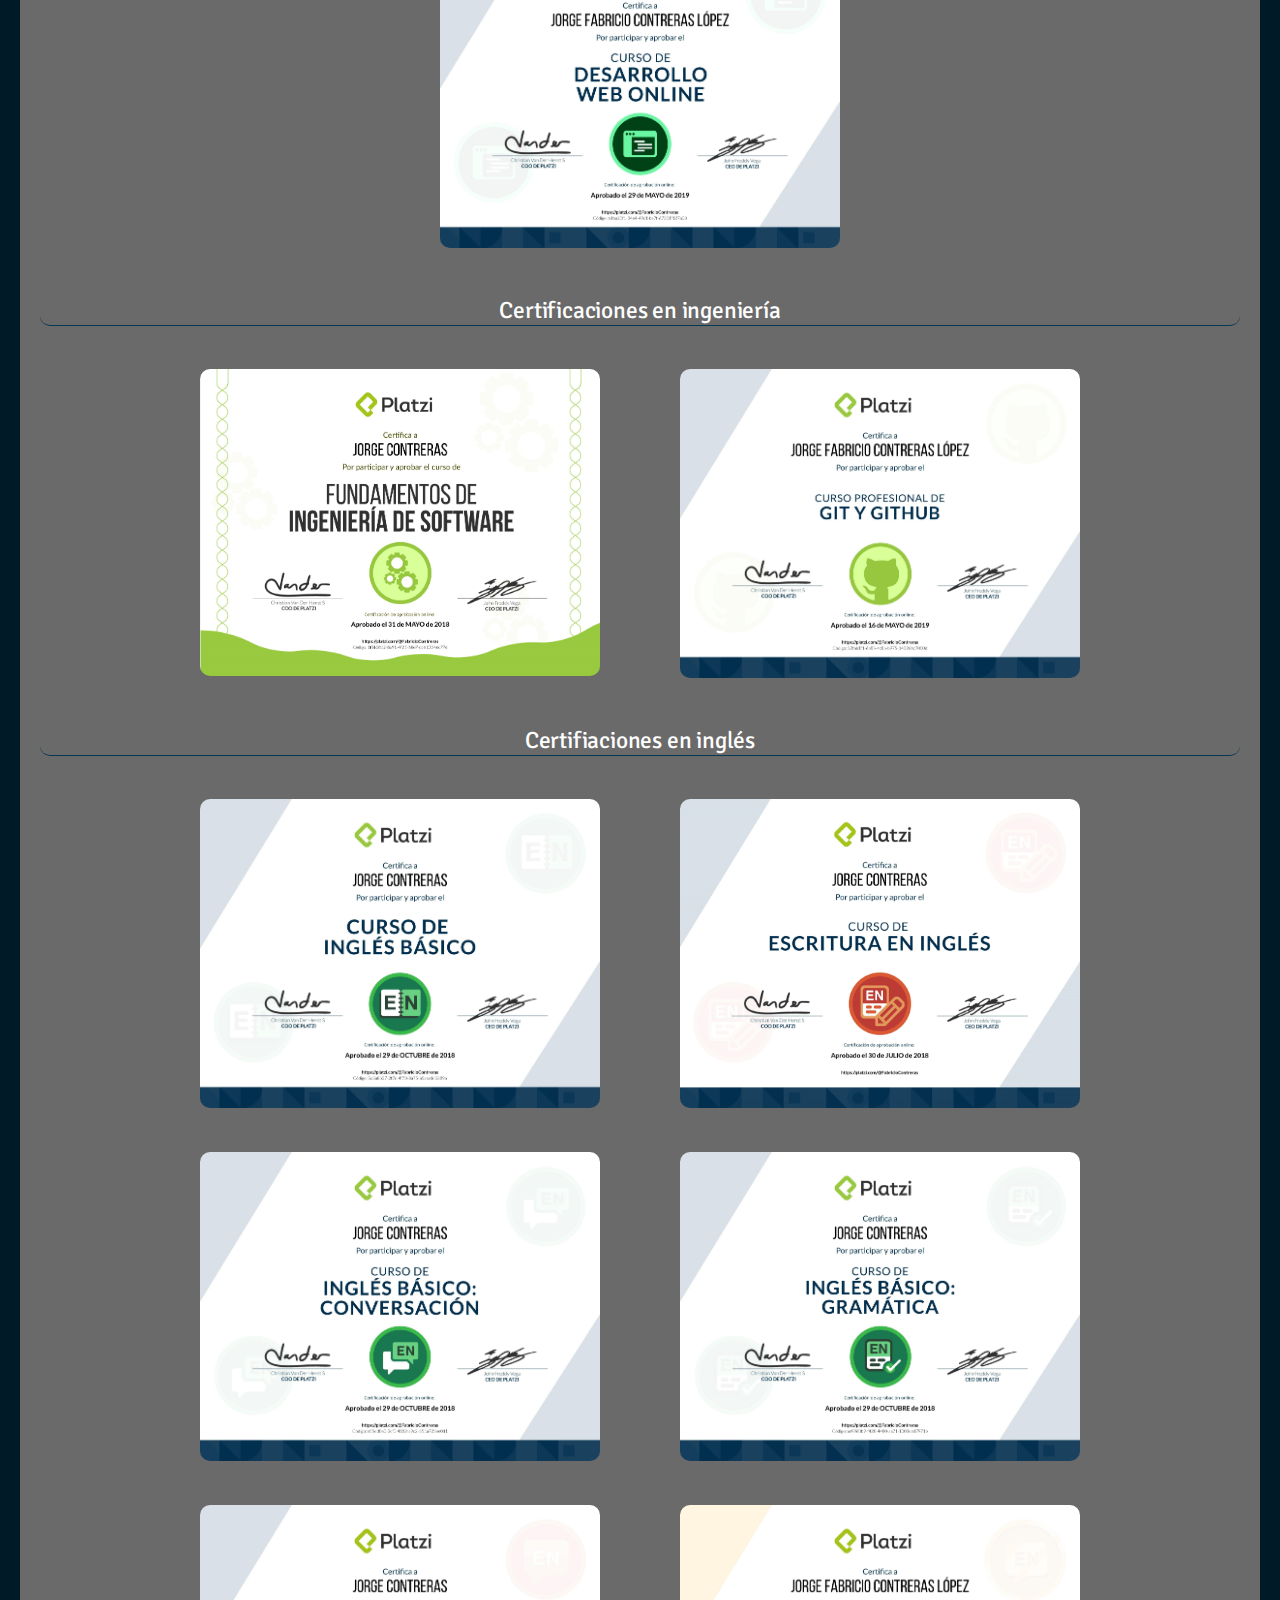
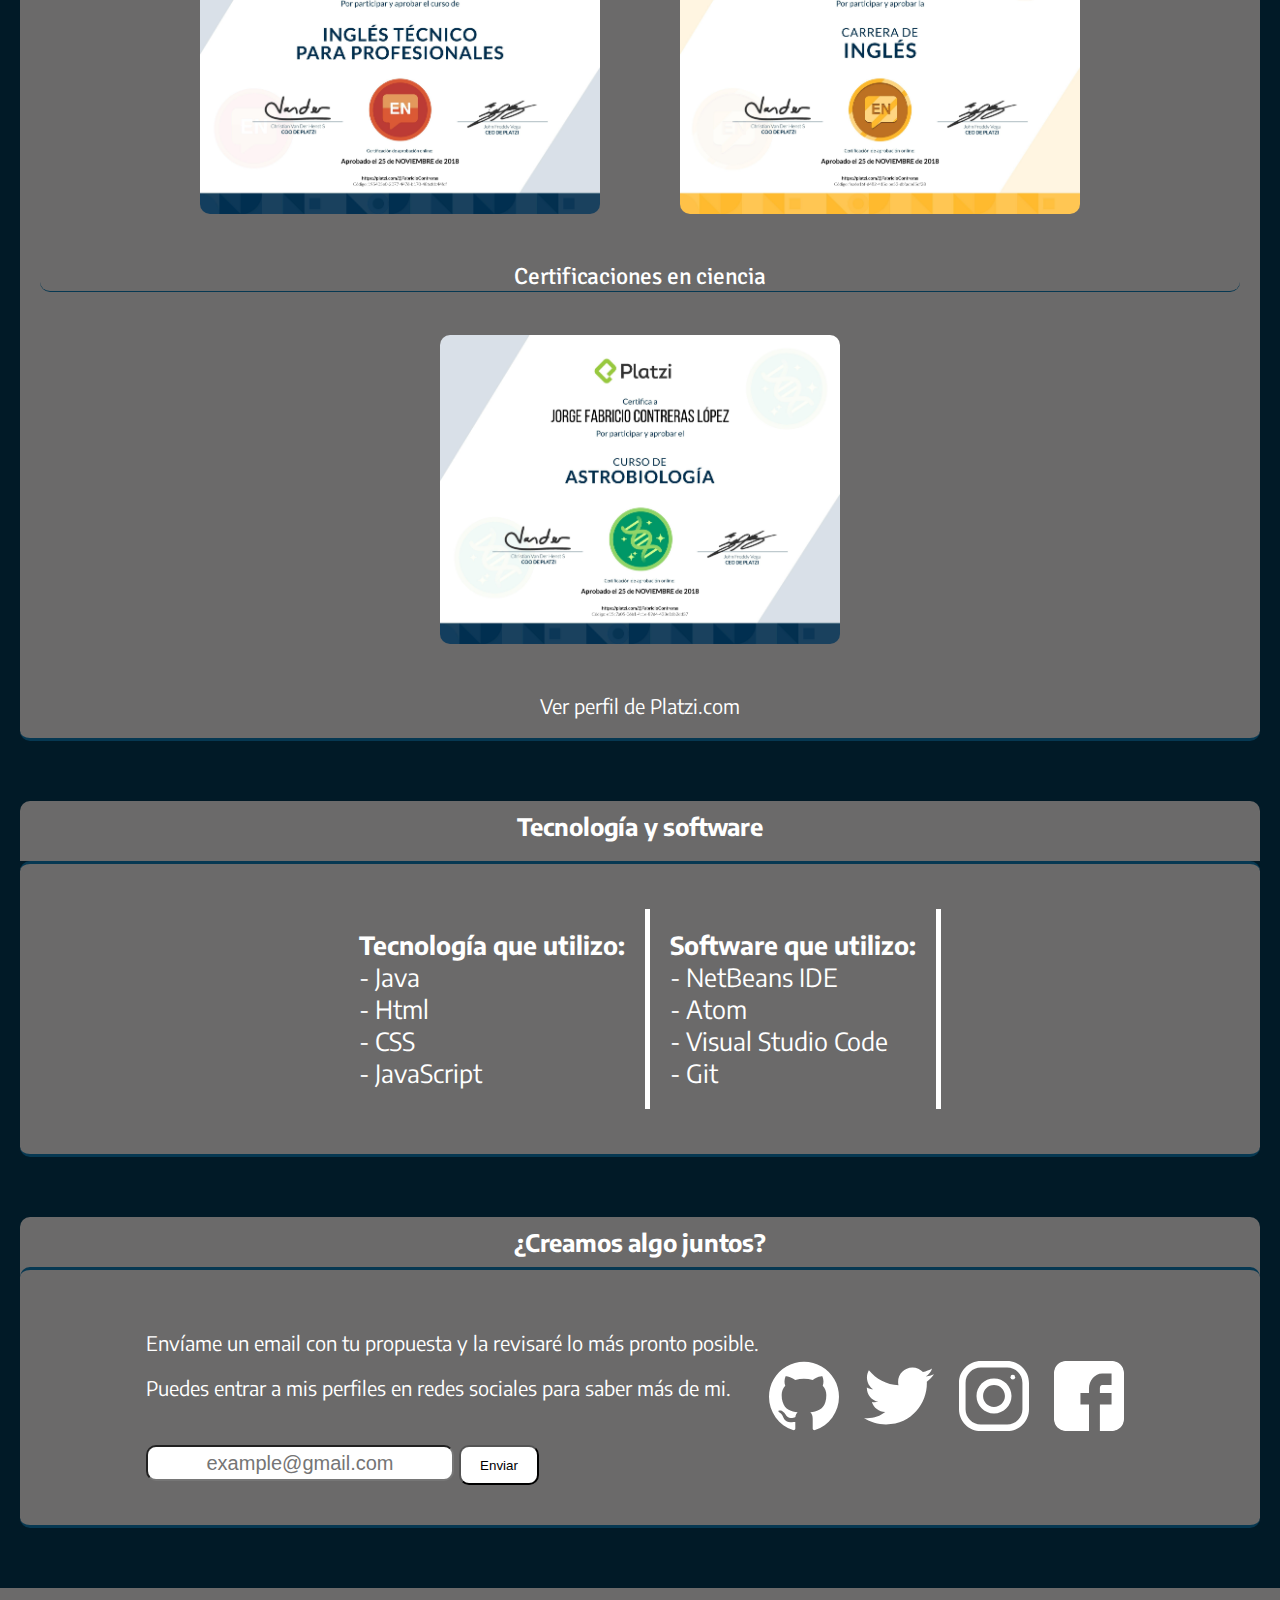
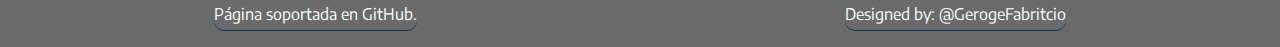
==== commit dc3dc0db: "modidying presentation" ====
--- a/index.html
+++ b/index.html
@@ -53,7 +53,7 @@
         <div class="project-details">
           <h3 class="poject-portfolio"><strong>Outer Lands</strong></h3>
           <p class="project-date"><small><strong>Fecha: 01/03/2019</strong></small></p>
-          <p><small><strong>Puedes verlo aquí:</strong> <a href="https://github.com/JorgeFabricio/invie-github">https://github.com/JorgeFabricio/invie-github</a></small></p>
+          <!-- <p><small><strong>Puedes verlo aquí:</strong> <a href="https://github.com/JorgeFabricio/invie-github">https://github.com/JorgeFabricio/invie-github</a></small></p> -->
           <p class="project-description">Outer Lands es un proyecto que se sitúa en un futuro un poco lejano
           en el cual se planea llevar a cabo la reserva de pasajes de viajes
           interestelares para poblar el universo.
@@ -145,7 +145,7 @@
           </div>
         </form>
         <div class="social-media">
-          <a href="https://github.com/" target="_blank" class="social-link github"></a>
+          <a href="https://github.com/JorgeFabricio" target="_blank" class="social-link github"></a>
           <a href="https://twitter.com/GeorgeFabritcio" target="_blank" class="social-link twitter"></a>
           <a href="https://www.instagram.com/sr.grut/?hl=es-la" target="_blank" class="social-link instagram"></a>
           <a href="https://www.facebook.com/fabricio.contreras.5" target="_blank" class="social-link facebook"></a>
--- a/Estilos/estilos.css
+++ b/Estilos/estilos.css
@@ -23,18 +23,19 @@
 .header {
   /*Size*/
   width: 100%;
+  height: 40px;
   /*Border*/
   border: 5px solid #063852;
   border-radius: 10px;
   /*Background*/
-  background-color: #f2eb63;
-  height: 40px;
+  background-color: #6b6a6a;
   /*Margin & padding*/
   margin: 0px;
   padding: 10px;
   /*Orientation & position*/
   position: fixed;
   top: 0;
+  z-index: 1;
   display: flex;
   flex-wrap: wrap;
   justify-content: space-around;
@@ -43,44 +44,40 @@
 
 .name {
   /*Font*/
-  color: #063852;
+  color: #fff;
   text-decoration: none;
   font-size: 25px;
   /*Size*/
   height: 45px;
-  /*Border*/ 
-  /*Background*/
-  background-color: #f2eb63;
+  /*Background*/
+  background-color: #6b6a6a;
   /*Margin & padding*/
   margin: 0px;
   padding: 0px;
   /*Orientation & position*/
   display: flex;
-  flex-wrap: wrap;
-}
-
-.name:hover {
-  /*Font*/
-  color: #fff;
-
 }
 
 body header nav ol {
   /*Size*/
   height: auto;
-  /*Border*/
-  /*Background*/
-  background-color: #f2eb63;
+  /*Background*/
+  background-color: #6b6a6a;
   /*Margin & padding*/
   margin: 0px;
   margin-top: -10px;
   padding-top: 5px;
   padding-bottom: 5px;
   /*Orientation & position*/
-  box-sizing: border-box;
-  display: flex;
-  flex-wrap: wrap;
+  display: flex;
   vertical-align: center;
+}
+
+li {
+  /*Margin & padding*/
+  margin: 0px 20px 0px 20px;
+  /*Orientation & position*/
+  display: inline;
 }
 
 body header nav ol li a {
@@ -88,65 +85,32 @@
   font-size: 20px;
   font-weight: bold;
   text-decoration: none;
+  color: #fff;
+  /*Orientation & position*/
+  justify-content: space-around;
+}
+
+.name:hover, body header nav ol li a:hover, .send-button:hover {
+  /*Font*/
   color: #063852;
-  /*Margin & padding*/
-  margin: 0px 3px 0px 3px;
-  padding: 5px;
-  /*Orientation & position*/
-  flex-wrap: wrap;
-  justify-content: space-around;
-}
-
-body header nav ol li a:hover {
-  /*Font*/
-  color: #fff;
-}
-
-li {
-  /*Font*/
-  font-size: 20px;
+}
+
+.hero {
+  /*Font*/
   text-align: center;
-  /*Margin & padding*/
-  margin: 0px 20px 0px 20px;
-  /*Orientation & position*/
-  flex-wrap: wrap;
-  display: inline;
-}
-
-.hero {
-  /*Font*/
-  text-align: center;
   /*Size*/
   height: auto;
   /*Margin & padding*/
   padding-top: 60px;
-  margin-bottom: 60px;
+  padding-bottom: 60px;
   /*Orientation & position*/
   display: block;
   flex-wrap: wrap;
 }
 
-.hero-image {
-  border-radius: 10px;
-  width: auto;
-}
-
-body {
+p {
   /*Font*/
   font-family: 'Encode Sans', sans-serif;
-  /*Margin & padding*/
-  margin: 0;
-  /*Background*/
-  background-color: #011A27;
-  /*Orientation & position*/
-  flex-wrap: wrap;
-}
-
-p {
-  /*Font*/
-  font-family: 'Encode Sans', sans-serif;
-  /*Orientation & position*/
-  flex-wrap: wrap;
 }
 
 h1 {
@@ -157,15 +121,11 @@
   text-shadow: 5px 5px #000;
   /*Size*/
   width: 100%;
-  /*Orientation & position*/
-  flex-wrap: wrap;
 }
 
 h1 strong {
   /*Font*/
-  color: #f2eb63;
-  /*Orientation & position*/
-  flex-wrap: wrap;
+  color: #76afd3;
 }
 
 h1, h2, h3, h4, h5, h6 {
@@ -173,52 +133,45 @@
   font-family: "Signika", sans-serif;
   font-weight: normal;
   letter-spacing: -.2px;
-  /*Orientation & position*/
-  flex-wrap: wrap;
+}
+
+.hero-image {
+  border-radius: 10px;
+  width: auto;
+}
+
+body {
+  /*Font*/
+  font-family: 'Encode Sans', sans-serif;
+  /*Margin & padding*/
+  margin: 0;
+  /*Background*/
+  background-color: #011A27;
 }
 
 .portfolio-title, .certifications-title, .contact-title, .software-title {
   /*Font*/
-  color: #063852;
+  color: #fff;
   font-family: 'Encode Sans', sans-serif;
   /*Size*/
   width: auto;
-  height: auto;
+  height: 40px;
   /*Border*/
   border-top-left-radius: 10px;
   border-top-right-radius: 10px;
   /*Background*/
-  background-color: #f2eb63;
+  background-color: #6b6a6a;
   /*Margin & padding*/
   margin: 0px 20px 0px 20px;
   padding: 10px;
   /*Orientation and position*/
   display: flex;
   justify-content: center;
-  flex-wrap: wrap;
-}
-
-.software-title {
-  /*Orientation & position*/
-  flex-wrap: wrap;
-  left: 650px;
-}
-
-.certifications-title {
-  /*Orientation & position*/
-  flex-wrap: wrap;
-  left: 250px;
-}
-
-.contact-title {
-  /*Orientation & position*/
-  flex-wrap: wrap;
-  left: 450px;
 }
 
 .project {
   /*Font*/
-  color: #063852;
+  color: #fff;
   font-size: 20px;
   /*Size*/
   width: auto;
@@ -231,7 +184,7 @@
   padding: 40px;
   padding-left: 50px;
   /*Background*/
-  background-color: #f2eb63;
+  background-color: #6b6a6a;
   /*Orientation and position*/
   display: flex;
   justify-content: center;
@@ -243,16 +196,12 @@
   text-align: justify;
   /*Size*/
   width: 700px;
-  /*Orientation & position*/
-  flex-wrap: wrap;
 }
 
 .project-details a {
   /*Font*/
-  color: #063852;
+  color: #fff;
   text-decoration: none;
-  /*Orientation & position*/
-  flex-wrap: wrap;
 }
 
 .project-details a:hover {
@@ -267,34 +216,26 @@
   border-radius: 10px;
   /*Margin & padding*/
   margin: 0px;
-  /*Orientation & position*/
-  flex-wrap: wrap;
 }
 
 .certifications {
   /*Font*/
-  color: #063852;
+  color: #fff;
   font-size: 20px;
-  /*Size*/
   /*Border*/
   border-bottom: 3px solid #063852;
   border-top: 3px solid #063852;
   border-radius: 10px;
   /*Background*/
-  background-color: #f2eb63;
+  background-color: #6b6a6a;
   /*Margin & padding*/
   margin: 0px 20px 60px 20px;
   padding: 20px;
-  /*Orientation & position*/
-  flex-wrap: wrap;
-  box-sizing: border-box;
 }
 
 .certifications a {
   /*Font*/
-  color: #063852;
-  /*Orientation & position*/
-  flex-wrap: wrap;
+  color: #fff;
 }
 
 .certifications-titles {
@@ -306,49 +247,16 @@
   border-radius: 10px;
 }
 
-.certifications-imageContainer-desweb {
+.certifications-imageContainer-desweb, .certifications-imageContainer-engineering, .certifications-imageContainer, .certifications-imageContainer-physics  {
   /*Orientation & position*/
   display: flex;
   flex-shrink: 0;
-  flex-wrap: wrap;
   justify-content: center;
-}
-
-.desweb1 {
-  /*Border*/
-  border-radius: 10px;
-}
-
-.certifications-imageContainer-engineering {
-  display: flex;
-  flex-shrink: 0;
-  flex-wrap: wrap;
-  justify-content: center;
-}
-
-.engineering1, .engineering2 {
-  border-radius: 10px;
-}
-
-.certifications-imageContainer {
-  display: flex;
-  flex-shrink: 0;
-  flex-wrap: wrap;
-  justify-content: center;
-}
-
-.eng1, .eng2, .eng3, .eng4, .eng5, .eng6 {
-  border-radius: 10px;
-}
-
-.certifications-imageContainer-physics {
-  display: flex;
-  flex-shrink: 0;
-  flex-wrap: wrap;
-  justify-content: center;
-}
-
-.physics1 {
+  flex-wrap: wrap;
+}
+
+.desweb1, .engineering1, .engineering2, .eng1, .eng2, .eng3, .eng4, .eng5, .eng6, .physics1 {
+  /*Border*/
   border-radius: 10px;
 }
 
@@ -362,22 +270,26 @@
   text-decoration: underline;
 }
 
-section article div figure {
-  margin: 5px;
-}
-
 .software-article {
-  color: #063852;
+  /*Font*/
+  color: #fff;
   font-size: 25px;
-  background-color: #f2eb63;
+  /*Size*/
+  width: auto;
+  height: auto;
+  /*Background*/
+  background-color: #6b6a6a;
+  /*Border*/
   border-bottom: 3px solid #063852;
   border-top: 3px solid #063852;
   border-radius: 10px;
+  /*Margin & padding*/
   padding: 20px;
   margin: 0px 20px 60px 20px;
-  box-sizing: border-box;
+  /*Orientation & position*/
   display: flex;
   justify-content: center;
+  flex-wrap: wrap;
 }
 
 .software-article p {
@@ -387,22 +299,18 @@
 
 .contact-article {
   font-size: 20px;
-  color: #063852;
-  background-color: #f2eb63;
+  color: #fff;
+  width: auto;
+  background-color: #6b6a6a;
   border-bottom: 3px solid #063852;
   border-top: 3px solid #063852;
   border-radius: 10px;
   margin: -10px 20px 60px 20px;
-  padding: 30px;
+  padding: 40px 40px 40px 40px;
   display: flex;
   align-items: center;
   justify-content: center;
   flex-wrap: wrap;
-}
-
-.contact-title {
-  background-color: #f2eb63;
-  color: #063852;
 }
 
 .social-link {
@@ -437,8 +345,8 @@
 }
 
 .footer-content {
-  background-color: #f2eb63;
-  color: #063852;
+  background-color: #6b6a6a;
+  color: #fff;
   text-decoration: none;
   display: flex;
   justify-content: space-around;
@@ -447,9 +355,8 @@
 }
 
 .footer-content a {
-  color: #063852;
+  color: #fff;
   text-decoration: none;
-  flex-wrap: wrap;
 }
 
 .footer p {
@@ -464,21 +371,26 @@
   height: 30px;
   border-radius: 10px;
   font-size: 20px;
-  background-color: #063852;
+  background-color: #fff;
 }
 
 .send-button {
   margin: 0px;
-  margin-top: 5px;
   height: 40px;
   width: 80px;
   border-radius: 10px;
-  background-color: #063852;
-}
-
-.send-button:hover {
-  color: #FFF;
-  cursor: pointer;
+  background-color: #fff;
+}
+
+@media screen and (max-width:1090px) {
+  .contact-div {
+    height: 60px;
+    display: flex;
+    justify-content: center;
+  }
+  .send-button {
+    margin-left: 5px;
+  }
 }
 
 @media screen and (max-width:1024px) {
@@ -496,6 +408,8 @@
   .header {
     display: block;
     height: auto;
+    width: auto;
+    position: initial;
   }
   .header nav ol {
     /*Font*/
@@ -503,13 +417,8 @@
     /*Size*/
     height: auto;
     width: auto;
-    /*Border*/
-    border-top: 0px;
-    border-bottom: 0px;
-    border-left: 3px solid #063852;
-    border-right: 3px solid #063852;
-    border-radius: 10px;
     /*Margin & padding*/
+    margin: 5px;
     padding: 5px;
     /*Orientation & position*/
     display: block;
@@ -520,14 +429,15 @@
   .header li {
     display: block;
   }
-  .header ol li a {
-    border-bottom: 1px solid #063852;
-    border-radius: 10px;
-  }
-
   /*Portfolio*/
   .project-details {
     width: auto;
+    font-size: 25px;
+  }
+
+  /*Contact*/
+  .contact-article {
+    font-size: 25px;
   }
 }
 
@@ -541,7 +451,7 @@
   .portfolio-title, .certifications-title, .contact-title, .software-title {
     font-size: 20px;
     width: auto;
-    height: auto;
+    height: 30px;
   }
   .project-details, .certifications, .software-article, .contact-article, .footer-content,
   .email-input, .send-button {
@@ -572,9 +482,61 @@
 }
 
 @media screen and (max-width:480px) {
-
+  .name {
+    font-size: 1em;
+    height: 30px;
+  }
+  .header ol li {
+    height: 29px;
+  }
+  .header nav ol li a {
+    font-size: 13px;
+  }
+  .hero {
+    padding-top: initial;
+  }
+  .project-image {
+    width: 100%;
+  }
+  .footer div p {
+    font-size: 15px;
+  }
+}
+
+@media screen and (max-width:475px) {
+  .social-media {
+    text-align: center;
+  }
 }
 
 @media screen and (max-width:320px) {
-
-}
+  .hero h1{
+    font-size: 25px; 
+    line-height: 35px;
+  }
+  .portfolio-title, .certifications-title, .contact-title, .software-title {
+    font-size: 17px;
+    font-weight: bold;
+  }
+  .project-details, .certifications, .software-article, .contact-article, .footer-content,
+  .email-input, .send-button {
+    font-size: 15px;
+  }
+.contact-article {
+  text-align: center;
+}
+.email-input {
+  width: 180px;
+  height: 20px;
+  font-size: 12px;
+}
+.send-button {
+  width: 60px;
+  height: 30px;
+  font-size: 12px;
+}
+  .footer div p {
+    font-size: 11px;
+  }
+
+}
